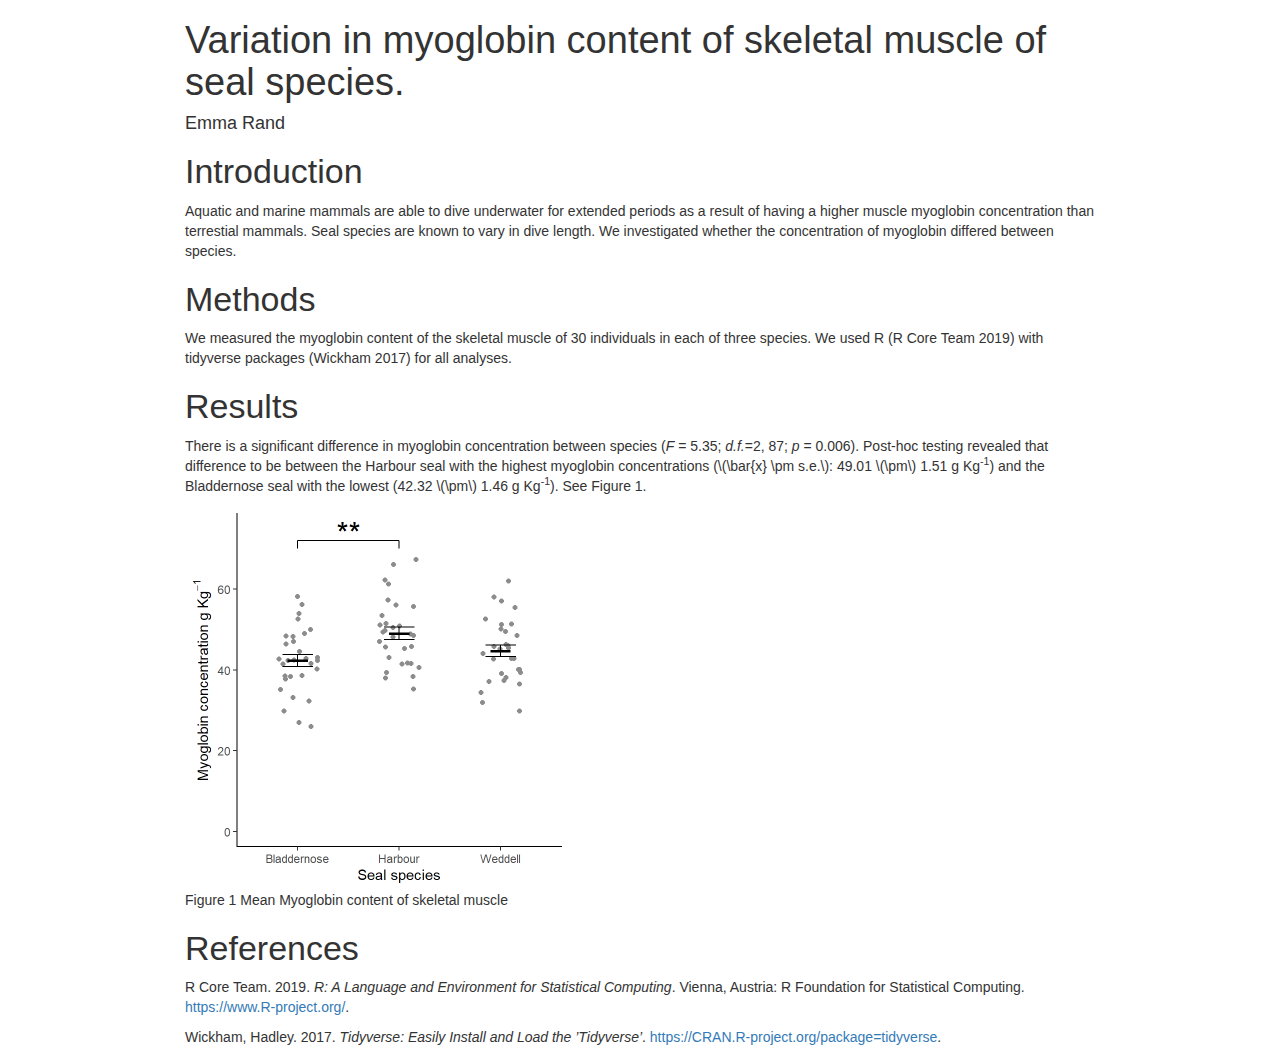
==== seals/paper.html @ d752df1e "initial copy of rbs london" ====
<!DOCTYPE html>

<html xmlns="http://www.w3.org/1999/xhtml">

<head>

<meta charset="utf-8" />
<meta http-equiv="Content-Type" content="text/html; charset=utf-8" />
<meta name="generator" content="pandoc" />
<meta http-equiv="X-UA-Compatible" content="IE=EDGE" />


<meta name="author" content="Emma Rand" />


<title>Variation in myoglobin content of skeletal muscle of seal species.</title>

<script>/*! jQuery v1.11.3 | (c) 2005, 2015 jQuery Foundation, Inc. | jquery.org/license */
!function(a,b){"object"==typeof module&&"object"==typeof module.exports?module.exports=a.document?b(a,!0):function(a){if(!a.document)throw new Error("jQuery requires a window with a document");return b(a)}:b(a)}("undefined"!=typeof window?window:this,function(a,b){var c=[],d=c.slice,e=c.concat,f=c.push,g=c.indexOf,h={},i=h.toString,j=h.hasOwnProperty,k={},l="1.11.3",m=function(a,b){return new m.fn.init(a,b)},n=/^[\s\uFEFF\xA0]+|[\s\uFEFF\xA0]+$/g,o=/^-ms-/,p=/-([\da-z])/gi,q=function(a,b){return b.toUpperCase()};m.fn=m.prototype={jquery:l,constructor:m,selector:"",length:0,toArray:function(){return d.call(this)},get:function(a){return null!=a?0>a?this[a+this.length]:this[a]:d.call(this)},pushStack:function(a){var b=m.merge(this.constructor(),a);return b.prevObject=this,b.context=this.context,b},each:function(a,b){return m.each(this,a,b)},map:function(a){return this.pushStack(m.map(this,function(b,c){return a.call(b,c,b)}))},slice:function(){return this.pushStack(d.apply(this,arguments))},first:function(){return this.eq(0)},last:function(){return this.eq(-1)},eq:function(a){var b=this.length,c=+a+(0>a?b:0);return this.pushStack(c>=0&&b>c?[this[c]]:[])},end:function(){return this.prevObject||this.constructor(null)},push:f,sort:c.sort,splice:c.splice},m.extend=m.fn.extend=function(){var a,b,c,d,e,f,g=arguments[0]||{},h=1,i=arguments.length,j=!1;for("boolean"==typeof g&&(j=g,g=arguments[h]||{},h++),"object"==typeof g||m.isFunction(g)||(g={}),h===i&&(g=this,h--);i>h;h++)if(null!=(e=arguments[h]))for(d in e)a=g[d],c=e[d],g!==c&&(j&&c&&(m.isPlainObject(c)||(b=m.isArray(c)))?(b?(b=!1,f=a&&m.isArray(a)?a:[]):f=a&&m.isPlainObject(a)?a:{},g[d]=m.extend(j,f,c)):void 0!==c&&(g[d]=c));return g},m.extend({expando:"jQuery"+(l+Math.random()).replace(/\D/g,""),isReady:!0,error:function(a){throw new Error(a)},noop:function(){},isFunction:function(a){return"function"===m.type(a)},isArray:Array.isArray||function(a){return"array"===m.type(a)},isWindow:function(a){return null!=a&&a==a.window},isNumeric:function(a){return!m.isArray(a)&&a-parseFloat(a)+1>=0},isEmptyObject:function(a){var b;for(b in a)return!1;return!0},isPlainObject:function(a){var b;if(!a||"object"!==m.type(a)||a.nodeType||m.isWindow(a))return!1;try{if(a.constructor&&!j.call(a,"constructor")&&!j.call(a.constructor.prototype,"isPrototypeOf"))return!1}catch(c){return!1}if(k.ownLast)for(b in a)return j.call(a,b);for(b in a);return void 0===b||j.call(a,b)},type:function(a){return null==a?a+"":"object"==typeof a||"function"==typeof a?h[i.call(a)]||"object":typeof a},globalEval:function(b){b&&m.trim(b)&&(a.execScript||function(b){a.eval.call(a,b)})(b)},camelCase:function(a){return a.replace(o,"ms-").replace(p,q)},nodeName:function(a,b){return a.nodeName&&a.nodeName.toLowerCase()===b.toLowerCase()},each:function(a,b,c){var d,e=0,f=a.length,g=r(a);if(c){if(g){for(;f>e;e++)if(d=b.apply(a[e],c),d===!1)break}else for(e in a)if(d=b.apply(a[e],c),d===!1)break}else if(g){for(;f>e;e++)if(d=b.call(a[e],e,a[e]),d===!1)break}else for(e in a)if(d=b.call(a[e],e,a[e]),d===!1)break;return a},trim:function(a){return null==a?"":(a+"").replace(n,"")},makeArray:function(a,b){var c=b||[];return null!=a&&(r(Object(a))?m.merge(c,"string"==typeof a?[a]:a):f.call(c,a)),c},inArray:function(a,b,c){var d;if(b){if(g)return g.call(b,a,c);for(d=b.length,c=c?0>c?Math.max(0,d+c):c:0;d>c;c++)if(c in b&&b[c]===a)return c}return-1},merge:function(a,b){var c=+b.length,d=0,e=a.length;while(c>d)a[e++]=b[d++];if(c!==c)while(void 0!==b[d])a[e++]=b[d++];return a.length=e,a},grep:function(a,b,c){for(var d,e=[],f=0,g=a.length,h=!c;g>f;f++)d=!b(a[f],f),d!==h&&e.push(a[f]);return e},map:function(a,b,c){var d,f=0,g=a.length,h=r(a),i=[];if(h)for(;g>f;f++)d=b(a[f],f,c),null!=d&&i.push(d);else for(f in a)d=b(a[f],f,c),null!=d&&i.push(d);return e.apply([],i)},guid:1,proxy:function(a,b){var c,e,f;return"string"==typeof b&&(f=a[b],b=a,a=f),m.isFunction(a)?(c=d.call(arguments,2),e=function(){return a.apply(b||this,c.concat(d.call(arguments)))},e.guid=a.guid=a.guid||m.guid++,e):void 0},now:function(){return+new Date},support:k}),m.each("Boolean Number String Function Array Date RegExp Object Error".split(" "),function(a,b){h["[object "+b+"]"]=b.toLowerCase()});function r(a){var b="length"in a&&a.length,c=m.type(a);return"function"===c||m.isWindow(a)?!1:1===a.nodeType&&b?!0:"array"===c||0===b||"number"==typeof b&&b>0&&b-1 in a}var s=function(a){var b,c,d,e,f,g,h,i,j,k,l,m,n,o,p,q,r,s,t,u="sizzle"+1*new Date,v=a.document,w=0,x=0,y=ha(),z=ha(),A=ha(),B=function(a,b){return a===b&&(l=!0),0},C=1<<31,D={}.hasOwnProperty,E=[],F=E.pop,G=E.push,H=E.push,I=E.slice,J=function(a,b){for(var c=0,d=a.length;d>c;c++)if(a[c]===b)return c;return-1},K="checked|selected|async|autofocus|autoplay|controls|defer|disabled|hidden|ismap|loop|multiple|open|readonly|required|scoped",L="[\\x20\\t\\r\\n\\f]",M="(?:\\\\.|[\\w-]|[^\\x00-\\xa0])+",N=M.replace("w","w#"),O="\\["+L+"*("+M+")(?:"+L+"*([*^$|!~]?=)"+L+"*(?:'((?:\\\\.|[^\\\\'])*)'|\"((?:\\\\.|[^\\\\\"])*)\"|("+N+"))|)"+L+"*\\]",P=":("+M+")(?:\\((('((?:\\\\.|[^\\\\'])*)'|\"((?:\\\\.|[^\\\\\"])*)\")|((?:\\\\.|[^\\\\()[\\]]|"+O+")*)|.*)\\)|)",Q=new RegExp(L+"+","g"),R=new RegExp("^"+L+"+|((?:^|[^\\\\])(?:\\\\.)*)"+L+"+$","g"),S=new RegExp("^"+L+"*,"+L+"*"),T=new RegExp("^"+L+"*([>+~]|"+L+")"+L+"*"),U=new RegExp("="+L+"*([^\\]'\"]*?)"+L+"*\\]","g"),V=new RegExp(P),W=new RegExp("^"+N+"$"),X={ID:new RegExp("^#("+M+")"),CLASS:new RegExp("^\\.("+M+")"),TAG:new RegExp("^("+M.replace("w","w*")+")"),ATTR:new RegExp("^"+O),PSEUDO:new RegExp("^"+P),CHILD:new RegExp("^:(only|first|last|nth|nth-last)-(child|of-type)(?:\\("+L+"*(even|odd|(([+-]|)(\\d*)n|)"+L+"*(?:([+-]|)"+L+"*(\\d+)|))"+L+"*\\)|)","i"),bool:new RegExp("^(?:"+K+")$","i"),needsContext:new RegExp("^"+L+"*[>+~]|:(even|odd|eq|gt|lt|nth|first|last)(?:\\("+L+"*((?:-\\d)?\\d*)"+L+"*\\)|)(?=[^-]|$)","i")},Y=/^(?:input|select|textarea|button)$/i,Z=/^h\d$/i,$=/^[^{]+\{\s*\[native \w/,_=/^(?:#([\w-]+)|(\w+)|\.([\w-]+))$/,aa=/[+~]/,ba=/'|\\/g,ca=new RegExp("\\\\([\\da-f]{1,6}"+L+"?|("+L+")|.)","ig"),da=function(a,b,c){var d="0x"+b-65536;return d!==d||c?b:0>d?String.fromCharCode(d+65536):String.fromCharCode(d>>10|55296,1023&d|56320)},ea=function(){m()};try{H.apply(E=I.call(v.childNodes),v.childNodes),E[v.childNodes.length].nodeType}catch(fa){H={apply:E.length?function(a,b){G.apply(a,I.call(b))}:function(a,b){var c=a.length,d=0;while(a[c++]=b[d++]);a.length=c-1}}}function ga(a,b,d,e){var f,h,j,k,l,o,r,s,w,x;if((b?b.ownerDocument||b:v)!==n&&m(b),b=b||n,d=d||[],k=b.nodeType,"string"!=typeof a||!a||1!==k&&9!==k&&11!==k)return d;if(!e&&p){if(11!==k&&(f=_.exec(a)))if(j=f[1]){if(9===k){if(h=b.getElementById(j),!h||!h.parentNode)return d;if(h.id===j)return d.push(h),d}else if(b.ownerDocument&&(h=b.ownerDocument.getElementById(j))&&t(b,h)&&h.id===j)return d.push(h),d}else{if(f[2])return H.apply(d,b.getElementsByTagName(a)),d;if((j=f[3])&&c.getElementsByClassName)return H.apply(d,b.getElementsByClassName(j)),d}if(c.qsa&&(!q||!q.test(a))){if(s=r=u,w=b,x=1!==k&&a,1===k&&"object"!==b.nodeName.toLowerCase()){o=g(a),(r=b.getAttribute("id"))?s=r.replace(ba,"\\$&"):b.setAttribute("id",s),s="[id='"+s+"'] ",l=o.length;while(l--)o[l]=s+ra(o[l]);w=aa.test(a)&&pa(b.parentNode)||b,x=o.join(",")}if(x)try{return H.apply(d,w.querySelectorAll(x)),d}catch(y){}finally{r||b.removeAttribute("id")}}}return i(a.replace(R,"$1"),b,d,e)}function ha(){var a=[];function b(c,e){return a.push(c+" ")>d.cacheLength&&delete b[a.shift()],b[c+" "]=e}return b}function ia(a){return a[u]=!0,a}function ja(a){var b=n.createElement("div");try{return!!a(b)}catch(c){return!1}finally{b.parentNode&&b.parentNode.removeChild(b),b=null}}function ka(a,b){var c=a.split("|"),e=a.length;while(e--)d.attrHandle[c[e]]=b}function la(a,b){var c=b&&a,d=c&&1===a.nodeType&&1===b.nodeType&&(~b.sourceIndex||C)-(~a.sourceIndex||C);if(d)return d;if(c)while(c=c.nextSibling)if(c===b)return-1;return a?1:-1}function ma(a){return function(b){var c=b.nodeName.toLowerCase();return"input"===c&&b.type===a}}function na(a){return function(b){var c=b.nodeName.toLowerCase();return("input"===c||"button"===c)&&b.type===a}}function oa(a){return ia(function(b){return b=+b,ia(function(c,d){var e,f=a([],c.length,b),g=f.length;while(g--)c[e=f[g]]&&(c[e]=!(d[e]=c[e]))})})}function pa(a){return a&&"undefined"!=typeof a.getElementsByTagName&&a}c=ga.support={},f=ga.isXML=function(a){var b=a&&(a.ownerDocument||a).documentElement;return b?"HTML"!==b.nodeName:!1},m=ga.setDocument=function(a){var b,e,g=a?a.ownerDocument||a:v;return g!==n&&9===g.nodeType&&g.documentElement?(n=g,o=g.documentElement,e=g.defaultView,e&&e!==e.top&&(e.addEventListener?e.addEventListener("unload",ea,!1):e.attachEvent&&e.attachEvent("onunload",ea)),p=!f(g),c.attributes=ja(function(a){return a.className="i",!a.getAttribute("className")}),c.getElementsByTagName=ja(function(a){return a.appendChild(g.createComment("")),!a.getElementsByTagName("*").length}),c.getElementsByClassName=$.test(g.getElementsByClassName),c.getById=ja(function(a){return o.appendChild(a).id=u,!g.getElementsByName||!g.getElementsByName(u).length}),c.getById?(d.find.ID=function(a,b){if("undefined"!=typeof b.getElementById&&p){var c=b.getElementById(a);return c&&c.parentNode?[c]:[]}},d.filter.ID=function(a){var b=a.replace(ca,da);return function(a){return a.getAttribute("id")===b}}):(delete d.find.ID,d.filter.ID=function(a){var b=a.replace(ca,da);return function(a){var c="undefined"!=typeof a.getAttributeNode&&a.getAttributeNode("id");return c&&c.value===b}}),d.find.TAG=c.getElementsByTagName?function(a,b){return"undefined"!=typeof b.getElementsByTagName?b.getElementsByTagName(a):c.qsa?b.querySelectorAll(a):void 0}:function(a,b){var c,d=[],e=0,f=b.getElementsByTagName(a);if("*"===a){while(c=f[e++])1===c.nodeType&&d.push(c);return d}return f},d.find.CLASS=c.getElementsByClassName&&function(a,b){return p?b.getElementsByClassName(a):void 0},r=[],q=[],(c.qsa=$.test(g.querySelectorAll))&&(ja(function(a){o.appendChild(a).innerHTML="<a id='"+u+"'></a><select id='"+u+"-\f]' msallowcapture=''><option selected=''></option></select>",a.querySelectorAll("[msallowcapture^='']").length&&q.push("[*^$]="+L+"*(?:''|\"\")"),a.querySelectorAll("[selected]").length||q.push("\\["+L+"*(?:value|"+K+")"),a.querySelectorAll("[id~="+u+"-]").length||q.push("~="),a.querySelectorAll(":checked").length||q.push(":checked"),a.querySelectorAll("a#"+u+"+*").length||q.push(".#.+[+~]")}),ja(function(a){var b=g.createElement("input");b.setAttribute("type","hidden"),a.appendChild(b).setAttribute("name","D"),a.querySelectorAll("[name=d]").length&&q.push("name"+L+"*[*^$|!~]?="),a.querySelectorAll(":enabled").length||q.push(":enabled",":disabled"),a.querySelectorAll("*,:x"),q.push(",.*:")})),(c.matchesSelector=$.test(s=o.matches||o.webkitMatchesSelector||o.mozMatchesSelector||o.oMatchesSelector||o.msMatchesSelector))&&ja(function(a){c.disconnectedMatch=s.call(a,"div"),s.call(a,"[s!='']:x"),r.push("!=",P)}),q=q.length&&new RegExp(q.join("|")),r=r.length&&new RegExp(r.join("|")),b=$.test(o.compareDocumentPosition),t=b||$.test(o.contains)?function(a,b){var c=9===a.nodeType?a.documentElement:a,d=b&&b.parentNode;return a===d||!(!d||1!==d.nodeType||!(c.contains?c.contains(d):a.compareDocumentPosition&&16&a.compareDocumentPosition(d)))}:function(a,b){if(b)while(b=b.parentNode)if(b===a)return!0;return!1},B=b?function(a,b){if(a===b)return l=!0,0;var d=!a.compareDocumentPosition-!b.compareDocumentPosition;return d?d:(d=(a.ownerDocument||a)===(b.ownerDocument||b)?a.compareDocumentPosition(b):1,1&d||!c.sortDetached&&b.compareDocumentPosition(a)===d?a===g||a.ownerDocument===v&&t(v,a)?-1:b===g||b.ownerDocument===v&&t(v,b)?1:k?J(k,a)-J(k,b):0:4&d?-1:1)}:function(a,b){if(a===b)return l=!0,0;var c,d=0,e=a.parentNode,f=b.parentNode,h=[a],i=[b];if(!e||!f)return a===g?-1:b===g?1:e?-1:f?1:k?J(k,a)-J(k,b):0;if(e===f)return la(a,b);c=a;while(c=c.parentNode)h.unshift(c);c=b;while(c=c.parentNode)i.unshift(c);while(h[d]===i[d])d++;return d?la(h[d],i[d]):h[d]===v?-1:i[d]===v?1:0},g):n},ga.matches=function(a,b){return ga(a,null,null,b)},ga.matchesSelector=function(a,b){if((a.ownerDocument||a)!==n&&m(a),b=b.replace(U,"='$1']"),!(!c.matchesSelector||!p||r&&r.test(b)||q&&q.test(b)))try{var d=s.call(a,b);if(d||c.disconnectedMatch||a.document&&11!==a.document.nodeType)return d}catch(e){}return ga(b,n,null,[a]).length>0},ga.contains=function(a,b){return(a.ownerDocument||a)!==n&&m(a),t(a,b)},ga.attr=function(a,b){(a.ownerDocument||a)!==n&&m(a);var e=d.attrHandle[b.toLowerCase()],f=e&&D.call(d.attrHandle,b.toLowerCase())?e(a,b,!p):void 0;return void 0!==f?f:c.attributes||!p?a.getAttribute(b):(f=a.getAttributeNode(b))&&f.specified?f.value:null},ga.error=function(a){throw new Error("Syntax error, unrecognized expression: "+a)},ga.uniqueSort=function(a){var b,d=[],e=0,f=0;if(l=!c.detectDuplicates,k=!c.sortStable&&a.slice(0),a.sort(B),l){while(b=a[f++])b===a[f]&&(e=d.push(f));while(e--)a.splice(d[e],1)}return k=null,a},e=ga.getText=function(a){var b,c="",d=0,f=a.nodeType;if(f){if(1===f||9===f||11===f){if("string"==typeof a.textContent)return a.textContent;for(a=a.firstChild;a;a=a.nextSibling)c+=e(a)}else if(3===f||4===f)return a.nodeValue}else while(b=a[d++])c+=e(b);return c},d=ga.selectors={cacheLength:50,createPseudo:ia,match:X,attrHandle:{},find:{},relative:{">":{dir:"parentNode",first:!0}," ":{dir:"parentNode"},"+":{dir:"previousSibling",first:!0},"~":{dir:"previousSibling"}},preFilter:{ATTR:function(a){return a[1]=a[1].replace(ca,da),a[3]=(a[3]||a[4]||a[5]||"").replace(ca,da),"~="===a[2]&&(a[3]=" "+a[3]+" "),a.slice(0,4)},CHILD:function(a){return a[1]=a[1].toLowerCase(),"nth"===a[1].slice(0,3)?(a[3]||ga.error(a[0]),a[4]=+(a[4]?a[5]+(a[6]||1):2*("even"===a[3]||"odd"===a[3])),a[5]=+(a[7]+a[8]||"odd"===a[3])):a[3]&&ga.error(a[0]),a},PSEUDO:function(a){var b,c=!a[6]&&a[2];return X.CHILD.test(a[0])?null:(a[3]?a[2]=a[4]||a[5]||"":c&&V.test(c)&&(b=g(c,!0))&&(b=c.indexOf(")",c.length-b)-c.length)&&(a[0]=a[0].slice(0,b),a[2]=c.slice(0,b)),a.slice(0,3))}},filter:{TAG:function(a){var b=a.replace(ca,da).toLowerCase();return"*"===a?function(){return!0}:function(a){return a.nodeName&&a.nodeName.toLowerCase()===b}},CLASS:function(a){var b=y[a+" "];return b||(b=new RegExp("(^|"+L+")"+a+"("+L+"|$)"))&&y(a,function(a){return b.test("string"==typeof a.className&&a.className||"undefined"!=typeof a.getAttribute&&a.getAttribute("class")||"")})},ATTR:function(a,b,c){return function(d){var e=ga.attr(d,a);return null==e?"!="===b:b?(e+="","="===b?e===c:"!="===b?e!==c:"^="===b?c&&0===e.indexOf(c):"*="===b?c&&e.indexOf(c)>-1:"$="===b?c&&e.slice(-c.length)===c:"~="===b?(" "+e.replace(Q," ")+" ").indexOf(c)>-1:"|="===b?e===c||e.slice(0,c.length+1)===c+"-":!1):!0}},CHILD:function(a,b,c,d,e){var f="nth"!==a.slice(0,3),g="last"!==a.slice(-4),h="of-type"===b;return 1===d&&0===e?function(a){return!!a.parentNode}:function(b,c,i){var j,k,l,m,n,o,p=f!==g?"nextSibling":"previousSibling",q=b.parentNode,r=h&&b.nodeName.toLowerCase(),s=!i&&!h;if(q){if(f){while(p){l=b;while(l=l[p])if(h?l.nodeName.toLowerCase()===r:1===l.nodeType)return!1;o=p="only"===a&&!o&&"nextSibling"}return!0}if(o=[g?q.firstChild:q.lastChild],g&&s){k=q[u]||(q[u]={}),j=k[a]||[],n=j[0]===w&&j[1],m=j[0]===w&&j[2],l=n&&q.childNodes[n];while(l=++n&&l&&l[p]||(m=n=0)||o.pop())if(1===l.nodeType&&++m&&l===b){k[a]=[w,n,m];break}}else if(s&&(j=(b[u]||(b[u]={}))[a])&&j[0]===w)m=j[1];else while(l=++n&&l&&l[p]||(m=n=0)||o.pop())if((h?l.nodeName.toLowerCase()===r:1===l.nodeType)&&++m&&(s&&((l[u]||(l[u]={}))[a]=[w,m]),l===b))break;return m-=e,m===d||m%d===0&&m/d>=0}}},PSEUDO:function(a,b){var c,e=d.pseudos[a]||d.setFilters[a.toLowerCase()]||ga.error("unsupported pseudo: "+a);return e[u]?e(b):e.length>1?(c=[a,a,"",b],d.setFilters.hasOwnProperty(a.toLowerCase())?ia(function(a,c){var d,f=e(a,b),g=f.length;while(g--)d=J(a,f[g]),a[d]=!(c[d]=f[g])}):function(a){return e(a,0,c)}):e}},pseudos:{not:ia(function(a){var b=[],c=[],d=h(a.replace(R,"$1"));return d[u]?ia(function(a,b,c,e){var f,g=d(a,null,e,[]),h=a.length;while(h--)(f=g[h])&&(a[h]=!(b[h]=f))}):function(a,e,f){return b[0]=a,d(b,null,f,c),b[0]=null,!c.pop()}}),has:ia(function(a){return function(b){return ga(a,b).length>0}}),contains:ia(function(a){return a=a.replace(ca,da),function(b){return(b.textContent||b.innerText||e(b)).indexOf(a)>-1}}),lang:ia(function(a){return W.test(a||"")||ga.error("unsupported lang: "+a),a=a.replace(ca,da).toLowerCase(),function(b){var c;do if(c=p?b.lang:b.getAttribute("xml:lang")||b.getAttribute("lang"))return c=c.toLowerCase(),c===a||0===c.indexOf(a+"-");while((b=b.parentNode)&&1===b.nodeType);return!1}}),target:function(b){var c=a.location&&a.location.hash;return c&&c.slice(1)===b.id},root:function(a){return a===o},focus:function(a){return a===n.activeElement&&(!n.hasFocus||n.hasFocus())&&!!(a.type||a.href||~a.tabIndex)},enabled:function(a){return a.disabled===!1},disabled:function(a){return a.disabled===!0},checked:function(a){var b=a.nodeName.toLowerCase();return"input"===b&&!!a.checked||"option"===b&&!!a.selected},selected:function(a){return a.parentNode&&a.parentNode.selectedIndex,a.selected===!0},empty:function(a){for(a=a.firstChild;a;a=a.nextSibling)if(a.nodeType<6)return!1;return!0},parent:function(a){return!d.pseudos.empty(a)},header:function(a){return Z.test(a.nodeName)},input:function(a){return Y.test(a.nodeName)},button:function(a){var b=a.nodeName.toLowerCase();return"input"===b&&"button"===a.type||"button"===b},text:function(a){var b;return"input"===a.nodeName.toLowerCase()&&"text"===a.type&&(null==(b=a.getAttribute("type"))||"text"===b.toLowerCase())},first:oa(function(){return[0]}),last:oa(function(a,b){return[b-1]}),eq:oa(function(a,b,c){return[0>c?c+b:c]}),even:oa(function(a,b){for(var c=0;b>c;c+=2)a.push(c);return a}),odd:oa(function(a,b){for(var c=1;b>c;c+=2)a.push(c);return a}),lt:oa(function(a,b,c){for(var d=0>c?c+b:c;--d>=0;)a.push(d);return a}),gt:oa(function(a,b,c){for(var d=0>c?c+b:c;++d<b;)a.push(d);return a})}},d.pseudos.nth=d.pseudos.eq;for(b in{radio:!0,checkbox:!0,file:!0,password:!0,image:!0})d.pseudos[b]=ma(b);for(b in{submit:!0,reset:!0})d.pseudos[b]=na(b);function qa(){}qa.prototype=d.filters=d.pseudos,d.setFilters=new qa,g=ga.tokenize=function(a,b){var c,e,f,g,h,i,j,k=z[a+" "];if(k)return b?0:k.slice(0);h=a,i=[],j=d.preFilter;while(h){(!c||(e=S.exec(h)))&&(e&&(h=h.slice(e[0].length)||h),i.push(f=[])),c=!1,(e=T.exec(h))&&(c=e.shift(),f.push({value:c,type:e[0].replace(R," ")}),h=h.slice(c.length));for(g in d.filter)!(e=X[g].exec(h))||j[g]&&!(e=j[g](e))||(c=e.shift(),f.push({value:c,type:g,matches:e}),h=h.slice(c.length));if(!c)break}return b?h.length:h?ga.error(a):z(a,i).slice(0)};function ra(a){for(var b=0,c=a.length,d="";c>b;b++)d+=a[b].value;return d}function sa(a,b,c){var d=b.dir,e=c&&"parentNode"===d,f=x++;return b.first?function(b,c,f){while(b=b[d])if(1===b.nodeType||e)return a(b,c,f)}:function(b,c,g){var h,i,j=[w,f];if(g){while(b=b[d])if((1===b.nodeType||e)&&a(b,c,g))return!0}else while(b=b[d])if(1===b.nodeType||e){if(i=b[u]||(b[u]={}),(h=i[d])&&h[0]===w&&h[1]===f)return j[2]=h[2];if(i[d]=j,j[2]=a(b,c,g))return!0}}}function ta(a){return a.length>1?function(b,c,d){var e=a.length;while(e--)if(!a[e](b,c,d))return!1;return!0}:a[0]}function ua(a,b,c){for(var d=0,e=b.length;e>d;d++)ga(a,b[d],c);return c}function va(a,b,c,d,e){for(var f,g=[],h=0,i=a.length,j=null!=b;i>h;h++)(f=a[h])&&(!c||c(f,d,e))&&(g.push(f),j&&b.push(h));return g}function wa(a,b,c,d,e,f){return d&&!d[u]&&(d=wa(d)),e&&!e[u]&&(e=wa(e,f)),ia(function(f,g,h,i){var j,k,l,m=[],n=[],o=g.length,p=f||ua(b||"*",h.nodeType?[h]:h,[]),q=!a||!f&&b?p:va(p,m,a,h,i),r=c?e||(f?a:o||d)?[]:g:q;if(c&&c(q,r,h,i),d){j=va(r,n),d(j,[],h,i),k=j.length;while(k--)(l=j[k])&&(r[n[k]]=!(q[n[k]]=l))}if(f){if(e||a){if(e){j=[],k=r.length;while(k--)(l=r[k])&&j.push(q[k]=l);e(null,r=[],j,i)}k=r.length;while(k--)(l=r[k])&&(j=e?J(f,l):m[k])>-1&&(f[j]=!(g[j]=l))}}else r=va(r===g?r.splice(o,r.length):r),e?e(null,g,r,i):H.apply(g,r)})}function xa(a){for(var b,c,e,f=a.length,g=d.relative[a[0].type],h=g||d.relative[" "],i=g?1:0,k=sa(function(a){return a===b},h,!0),l=sa(function(a){return J(b,a)>-1},h,!0),m=[function(a,c,d){var e=!g&&(d||c!==j)||((b=c).nodeType?k(a,c,d):l(a,c,d));return b=null,e}];f>i;i++)if(c=d.relative[a[i].type])m=[sa(ta(m),c)];else{if(c=d.filter[a[i].type].apply(null,a[i].matches),c[u]){for(e=++i;f>e;e++)if(d.relative[a[e].type])break;return wa(i>1&&ta(m),i>1&&ra(a.slice(0,i-1).concat({value:" "===a[i-2].type?"*":""})).replace(R,"$1"),c,e>i&&xa(a.slice(i,e)),f>e&&xa(a=a.slice(e)),f>e&&ra(a))}m.push(c)}return ta(m)}function ya(a,b){var c=b.length>0,e=a.length>0,f=function(f,g,h,i,k){var l,m,o,p=0,q="0",r=f&&[],s=[],t=j,u=f||e&&d.find.TAG("*",k),v=w+=null==t?1:Math.random()||.1,x=u.length;for(k&&(j=g!==n&&g);q!==x&&null!=(l=u[q]);q++){if(e&&l){m=0;while(o=a[m++])if(o(l,g,h)){i.push(l);break}k&&(w=v)}c&&((l=!o&&l)&&p--,f&&r.push(l))}if(p+=q,c&&q!==p){m=0;while(o=b[m++])o(r,s,g,h);if(f){if(p>0)while(q--)r[q]||s[q]||(s[q]=F.call(i));s=va(s)}H.apply(i,s),k&&!f&&s.length>0&&p+b.length>1&&ga.uniqueSort(i)}return k&&(w=v,j=t),r};return c?ia(f):f}return h=ga.compile=function(a,b){var c,d=[],e=[],f=A[a+" "];if(!f){b||(b=g(a)),c=b.length;while(c--)f=xa(b[c]),f[u]?d.push(f):e.push(f);f=A(a,ya(e,d)),f.selector=a}return f},i=ga.select=function(a,b,e,f){var i,j,k,l,m,n="function"==typeof a&&a,o=!f&&g(a=n.selector||a);if(e=e||[],1===o.length){if(j=o[0]=o[0].slice(0),j.length>2&&"ID"===(k=j[0]).type&&c.getById&&9===b.nodeType&&p&&d.relative[j[1].type]){if(b=(d.find.ID(k.matches[0].replace(ca,da),b)||[])[0],!b)return e;n&&(b=b.parentNode),a=a.slice(j.shift().value.length)}i=X.needsContext.test(a)?0:j.length;while(i--){if(k=j[i],d.relative[l=k.type])break;if((m=d.find[l])&&(f=m(k.matches[0].replace(ca,da),aa.test(j[0].type)&&pa(b.parentNode)||b))){if(j.splice(i,1),a=f.length&&ra(j),!a)return H.apply(e,f),e;break}}}return(n||h(a,o))(f,b,!p,e,aa.test(a)&&pa(b.parentNode)||b),e},c.sortStable=u.split("").sort(B).join("")===u,c.detectDuplicates=!!l,m(),c.sortDetached=ja(function(a){return 1&a.compareDocumentPosition(n.createElement("div"))}),ja(function(a){return a.innerHTML="<a href='#'></a>","#"===a.firstChild.getAttribute("href")})||ka("type|href|height|width",function(a,b,c){return c?void 0:a.getAttribute(b,"type"===b.toLowerCase()?1:2)}),c.attributes&&ja(function(a){return a.innerHTML="<input/>",a.firstChild.setAttribute("value",""),""===a.firstChild.getAttribute("value")})||ka("value",function(a,b,c){return c||"input"!==a.nodeName.toLowerCase()?void 0:a.defaultValue}),ja(function(a){return null==a.getAttribute("disabled")})||ka(K,function(a,b,c){var d;return c?void 0:a[b]===!0?b.toLowerCase():(d=a.getAttributeNode(b))&&d.specified?d.value:null}),ga}(a);m.find=s,m.expr=s.selectors,m.expr[":"]=m.expr.pseudos,m.unique=s.uniqueSort,m.text=s.getText,m.isXMLDoc=s.isXML,m.contains=s.contains;var t=m.expr.match.needsContext,u=/^<(\w+)\s*\/?>(?:<\/\1>|)$/,v=/^.[^:#\[\.,]*$/;function w(a,b,c){if(m.isFunction(b))return m.grep(a,function(a,d){return!!b.call(a,d,a)!==c});if(b.nodeType)return m.grep(a,function(a){return a===b!==c});if("string"==typeof b){if(v.test(b))return m.filter(b,a,c);b=m.filter(b,a)}return m.grep(a,function(a){return m.inArray(a,b)>=0!==c})}m.filter=function(a,b,c){var d=b[0];return c&&(a=":not("+a+")"),1===b.length&&1===d.nodeType?m.find.matchesSelector(d,a)?[d]:[]:m.find.matches(a,m.grep(b,function(a){return 1===a.nodeType}))},m.fn.extend({find:function(a){var b,c=[],d=this,e=d.length;if("string"!=typeof a)return this.pushStack(m(a).filter(function(){for(b=0;e>b;b++)if(m.contains(d[b],this))return!0}));for(b=0;e>b;b++)m.find(a,d[b],c);return c=this.pushStack(e>1?m.unique(c):c),c.selector=this.selector?this.selector+" "+a:a,c},filter:function(a){return this.pushStack(w(this,a||[],!1))},not:function(a){return this.pushStack(w(this,a||[],!0))},is:function(a){return!!w(this,"string"==typeof a&&t.test(a)?m(a):a||[],!1).length}});var x,y=a.document,z=/^(?:\s*(<[\w\W]+>)[^>]*|#([\w-]*))$/,A=m.fn.init=function(a,b){var c,d;if(!a)return this;if("string"==typeof a){if(c="<"===a.charAt(0)&&">"===a.charAt(a.length-1)&&a.length>=3?[null,a,null]:z.exec(a),!c||!c[1]&&b)return!b||b.jquery?(b||x).find(a):this.constructor(b).find(a);if(c[1]){if(b=b instanceof m?b[0]:b,m.merge(this,m.parseHTML(c[1],b&&b.nodeType?b.ownerDocument||b:y,!0)),u.test(c[1])&&m.isPlainObject(b))for(c in b)m.isFunction(this[c])?this[c](b[c]):this.attr(c,b[c]);return this}if(d=y.getElementById(c[2]),d&&d.parentNode){if(d.id!==c[2])return x.find(a);this.length=1,this[0]=d}return this.context=y,this.selector=a,this}return a.nodeType?(this.context=this[0]=a,this.length=1,this):m.isFunction(a)?"undefined"!=typeof x.ready?x.ready(a):a(m):(void 0!==a.selector&&(this.selector=a.selector,this.context=a.context),m.makeArray(a,this))};A.prototype=m.fn,x=m(y);var B=/^(?:parents|prev(?:Until|All))/,C={children:!0,contents:!0,next:!0,prev:!0};m.extend({dir:function(a,b,c){var d=[],e=a[b];while(e&&9!==e.nodeType&&(void 0===c||1!==e.nodeType||!m(e).is(c)))1===e.nodeType&&d.push(e),e=e[b];return d},sibling:function(a,b){for(var c=[];a;a=a.nextSibling)1===a.nodeType&&a!==b&&c.push(a);return c}}),m.fn.extend({has:function(a){var b,c=m(a,this),d=c.length;return this.filter(function(){for(b=0;d>b;b++)if(m.contains(this,c[b]))return!0})},closest:function(a,b){for(var c,d=0,e=this.length,f=[],g=t.test(a)||"string"!=typeof a?m(a,b||this.context):0;e>d;d++)for(c=this[d];c&&c!==b;c=c.parentNode)if(c.nodeType<11&&(g?g.index(c)>-1:1===c.nodeType&&m.find.matchesSelector(c,a))){f.push(c);break}return this.pushStack(f.length>1?m.unique(f):f)},index:function(a){return a?"string"==typeof a?m.inArray(this[0],m(a)):m.inArray(a.jquery?a[0]:a,this):this[0]&&this[0].parentNode?this.first().prevAll().length:-1},add:function(a,b){return this.pushStack(m.unique(m.merge(this.get(),m(a,b))))},addBack:function(a){return this.add(null==a?this.prevObject:this.prevObject.filter(a))}});function D(a,b){do a=a[b];while(a&&1!==a.nodeType);return a}m.each({parent:function(a){var b=a.parentNode;return b&&11!==b.nodeType?b:null},parents:function(a){return m.dir(a,"parentNode")},parentsUntil:function(a,b,c){return m.dir(a,"parentNode",c)},next:function(a){return D(a,"nextSibling")},prev:function(a){return D(a,"previousSibling")},nextAll:function(a){return m.dir(a,"nextSibling")},prevAll:function(a){return m.dir(a,"previousSibling")},nextUntil:function(a,b,c){return m.dir(a,"nextSibling",c)},prevUntil:function(a,b,c){return m.dir(a,"previousSibling",c)},siblings:function(a){return m.sibling((a.parentNode||{}).firstChild,a)},children:function(a){return m.sibling(a.firstChild)},contents:function(a){return m.nodeName(a,"iframe")?a.contentDocument||a.contentWindow.document:m.merge([],a.childNodes)}},function(a,b){m.fn[a]=function(c,d){var e=m.map(this,b,c);return"Until"!==a.slice(-5)&&(d=c),d&&"string"==typeof d&&(e=m.filter(d,e)),this.length>1&&(C[a]||(e=m.unique(e)),B.test(a)&&(e=e.reverse())),this.pushStack(e)}});var E=/\S+/g,F={};function G(a){var b=F[a]={};return m.each(a.match(E)||[],function(a,c){b[c]=!0}),b}m.Callbacks=function(a){a="string"==typeof a?F[a]||G(a):m.extend({},a);var b,c,d,e,f,g,h=[],i=!a.once&&[],j=function(l){for(c=a.memory&&l,d=!0,f=g||0,g=0,e=h.length,b=!0;h&&e>f;f++)if(h[f].apply(l[0],l[1])===!1&&a.stopOnFalse){c=!1;break}b=!1,h&&(i?i.length&&j(i.shift()):c?h=[]:k.disable())},k={add:function(){if(h){var d=h.length;!function f(b){m.each(b,function(b,c){var d=m.type(c);"function"===d?a.unique&&k.has(c)||h.push(c):c&&c.length&&"string"!==d&&f(c)})}(arguments),b?e=h.length:c&&(g=d,j(c))}return this},remove:function(){return h&&m.each(arguments,function(a,c){var d;while((d=m.inArray(c,h,d))>-1)h.splice(d,1),b&&(e>=d&&e--,f>=d&&f--)}),this},has:function(a){return a?m.inArray(a,h)>-1:!(!h||!h.length)},empty:function(){return h=[],e=0,this},disable:function(){return h=i=c=void 0,this},disabled:function(){return!h},lock:function(){return i=void 0,c||k.disable(),this},locked:function(){return!i},fireWith:function(a,c){return!h||d&&!i||(c=c||[],c=[a,c.slice?c.slice():c],b?i.push(c):j(c)),this},fire:function(){return k.fireWith(this,arguments),this},fired:function(){return!!d}};return k},m.extend({Deferred:function(a){var b=[["resolve","done",m.Callbacks("once memory"),"resolved"],["reject","fail",m.Callbacks("once memory"),"rejected"],["notify","progress",m.Callbacks("memory")]],c="pending",d={state:function(){return c},always:function(){return e.done(arguments).fail(arguments),this},then:function(){var a=arguments;return m.Deferred(function(c){m.each(b,function(b,f){var g=m.isFunction(a[b])&&a[b];e[f[1]](function(){var a=g&&g.apply(this,arguments);a&&m.isFunction(a.promise)?a.promise().done(c.resolve).fail(c.reject).progress(c.notify):c[f[0]+"With"](this===d?c.promise():this,g?[a]:arguments)})}),a=null}).promise()},promise:function(a){return null!=a?m.extend(a,d):d}},e={};return d.pipe=d.then,m.each(b,function(a,f){var g=f[2],h=f[3];d[f[1]]=g.add,h&&g.add(function(){c=h},b[1^a][2].disable,b[2][2].lock),e[f[0]]=function(){return e[f[0]+"With"](this===e?d:this,arguments),this},e[f[0]+"With"]=g.fireWith}),d.promise(e),a&&a.call(e,e),e},when:function(a){var b=0,c=d.call(arguments),e=c.length,f=1!==e||a&&m.isFunction(a.promise)?e:0,g=1===f?a:m.Deferred(),h=function(a,b,c){return function(e){b[a]=this,c[a]=arguments.length>1?d.call(arguments):e,c===i?g.notifyWith(b,c):--f||g.resolveWith(b,c)}},i,j,k;if(e>1)for(i=new Array(e),j=new Array(e),k=new Array(e);e>b;b++)c[b]&&m.isFunction(c[b].promise)?c[b].promise().done(h(b,k,c)).fail(g.reject).progress(h(b,j,i)):--f;return f||g.resolveWith(k,c),g.promise()}});var H;m.fn.ready=function(a){return m.ready.promise().done(a),this},m.extend({isReady:!1,readyWait:1,holdReady:function(a){a?m.readyWait++:m.ready(!0)},ready:function(a){if(a===!0?!--m.readyWait:!m.isReady){if(!y.body)return setTimeout(m.ready);m.isReady=!0,a!==!0&&--m.readyWait>0||(H.resolveWith(y,[m]),m.fn.triggerHandler&&(m(y).triggerHandler("ready"),m(y).off("ready")))}}});function I(){y.addEventListener?(y.removeEventListener("DOMContentLoaded",J,!1),a.removeEventListener("load",J,!1)):(y.detachEvent("onreadystatechange",J),a.detachEvent("onload",J))}function J(){(y.addEventListener||"load"===event.type||"complete"===y.readyState)&&(I(),m.ready())}m.ready.promise=function(b){if(!H)if(H=m.Deferred(),"complete"===y.readyState)setTimeout(m.ready);else if(y.addEventListener)y.addEventListener("DOMContentLoaded",J,!1),a.addEventListener("load",J,!1);else{y.attachEvent("onreadystatechange",J),a.attachEvent("onload",J);var c=!1;try{c=null==a.frameElement&&y.documentElement}catch(d){}c&&c.doScroll&&!function e(){if(!m.isReady){try{c.doScroll("left")}catch(a){return setTimeout(e,50)}I(),m.ready()}}()}return H.promise(b)};var K="undefined",L;for(L in m(k))break;k.ownLast="0"!==L,k.inlineBlockNeedsLayout=!1,m(function(){var a,b,c,d;c=y.getElementsByTagName("body")[0],c&&c.style&&(b=y.createElement("div"),d=y.createElement("div"),d.style.cssText="position:absolute;border:0;width:0;height:0;top:0;left:-9999px",c.appendChild(d).appendChild(b),typeof b.style.zoom!==K&&(b.style.cssText="display:inline;margin:0;border:0;padding:1px;width:1px;zoom:1",k.inlineBlockNeedsLayout=a=3===b.offsetWidth,a&&(c.style.zoom=1)),c.removeChild(d))}),function(){var a=y.createElement("div");if(null==k.deleteExpando){k.deleteExpando=!0;try{delete a.test}catch(b){k.deleteExpando=!1}}a=null}(),m.acceptData=function(a){var b=m.noData[(a.nodeName+" ").toLowerCase()],c=+a.nodeType||1;return 1!==c&&9!==c?!1:!b||b!==!0&&a.getAttribute("classid")===b};var M=/^(?:\{[\w\W]*\}|\[[\w\W]*\])$/,N=/([A-Z])/g;function O(a,b,c){if(void 0===c&&1===a.nodeType){var d="data-"+b.replace(N,"-$1").toLowerCase();if(c=a.getAttribute(d),"string"==typeof c){try{c="true"===c?!0:"false"===c?!1:"null"===c?null:+c+""===c?+c:M.test(c)?m.parseJSON(c):c}catch(e){}m.data(a,b,c)}else c=void 0}return c}function P(a){var b;for(b in a)if(("data"!==b||!m.isEmptyObject(a[b]))&&"toJSON"!==b)return!1;

return!0}function Q(a,b,d,e){if(m.acceptData(a)){var f,g,h=m.expando,i=a.nodeType,j=i?m.cache:a,k=i?a[h]:a[h]&&h;if(k&&j[k]&&(e||j[k].data)||void 0!==d||"string"!=typeof b)return k||(k=i?a[h]=c.pop()||m.guid++:h),j[k]||(j[k]=i?{}:{toJSON:m.noop}),("object"==typeof b||"function"==typeof b)&&(e?j[k]=m.extend(j[k],b):j[k].data=m.extend(j[k].data,b)),g=j[k],e||(g.data||(g.data={}),g=g.data),void 0!==d&&(g[m.camelCase(b)]=d),"string"==typeof b?(f=g[b],null==f&&(f=g[m.camelCase(b)])):f=g,f}}function R(a,b,c){if(m.acceptData(a)){var d,e,f=a.nodeType,g=f?m.cache:a,h=f?a[m.expando]:m.expando;if(g[h]){if(b&&(d=c?g[h]:g[h].data)){m.isArray(b)?b=b.concat(m.map(b,m.camelCase)):b in d?b=[b]:(b=m.camelCase(b),b=b in d?[b]:b.split(" ")),e=b.length;while(e--)delete d[b[e]];if(c?!P(d):!m.isEmptyObject(d))return}(c||(delete g[h].data,P(g[h])))&&(f?m.cleanData([a],!0):k.deleteExpando||g!=g.window?delete g[h]:g[h]=null)}}}m.extend({cache:{},noData:{"applet ":!0,"embed ":!0,"object ":"clsid:D27CDB6E-AE6D-11cf-96B8-444553540000"},hasData:function(a){return a=a.nodeType?m.cache[a[m.expando]]:a[m.expando],!!a&&!P(a)},data:function(a,b,c){return Q(a,b,c)},removeData:function(a,b){return R(a,b)},_data:function(a,b,c){return Q(a,b,c,!0)},_removeData:function(a,b){return R(a,b,!0)}}),m.fn.extend({data:function(a,b){var c,d,e,f=this[0],g=f&&f.attributes;if(void 0===a){if(this.length&&(e=m.data(f),1===f.nodeType&&!m._data(f,"parsedAttrs"))){c=g.length;while(c--)g[c]&&(d=g[c].name,0===d.indexOf("data-")&&(d=m.camelCase(d.slice(5)),O(f,d,e[d])));m._data(f,"parsedAttrs",!0)}return e}return"object"==typeof a?this.each(function(){m.data(this,a)}):arguments.length>1?this.each(function(){m.data(this,a,b)}):f?O(f,a,m.data(f,a)):void 0},removeData:function(a){return this.each(function(){m.removeData(this,a)})}}),m.extend({queue:function(a,b,c){var d;return a?(b=(b||"fx")+"queue",d=m._data(a,b),c&&(!d||m.isArray(c)?d=m._data(a,b,m.makeArray(c)):d.push(c)),d||[]):void 0},dequeue:function(a,b){b=b||"fx";var c=m.queue(a,b),d=c.length,e=c.shift(),f=m._queueHooks(a,b),g=function(){m.dequeue(a,b)};"inprogress"===e&&(e=c.shift(),d--),e&&("fx"===b&&c.unshift("inprogress"),delete f.stop,e.call(a,g,f)),!d&&f&&f.empty.fire()},_queueHooks:function(a,b){var c=b+"queueHooks";return m._data(a,c)||m._data(a,c,{empty:m.Callbacks("once memory").add(function(){m._removeData(a,b+"queue"),m._removeData(a,c)})})}}),m.fn.extend({queue:function(a,b){var c=2;return"string"!=typeof a&&(b=a,a="fx",c--),arguments.length<c?m.queue(this[0],a):void 0===b?this:this.each(function(){var c=m.queue(this,a,b);m._queueHooks(this,a),"fx"===a&&"inprogress"!==c[0]&&m.dequeue(this,a)})},dequeue:function(a){return this.each(function(){m.dequeue(this,a)})},clearQueue:function(a){return this.queue(a||"fx",[])},promise:function(a,b){var c,d=1,e=m.Deferred(),f=this,g=this.length,h=function(){--d||e.resolveWith(f,[f])};"string"!=typeof a&&(b=a,a=void 0),a=a||"fx";while(g--)c=m._data(f[g],a+"queueHooks"),c&&c.empty&&(d++,c.empty.add(h));return h(),e.promise(b)}});var S=/[+-]?(?:\d*\.|)\d+(?:[eE][+-]?\d+|)/.source,T=["Top","Right","Bottom","Left"],U=function(a,b){return a=b||a,"none"===m.css(a,"display")||!m.contains(a.ownerDocument,a)},V=m.access=function(a,b,c,d,e,f,g){var h=0,i=a.length,j=null==c;if("object"===m.type(c)){e=!0;for(h in c)m.access(a,b,h,c[h],!0,f,g)}else if(void 0!==d&&(e=!0,m.isFunction(d)||(g=!0),j&&(g?(b.call(a,d),b=null):(j=b,b=function(a,b,c){return j.call(m(a),c)})),b))for(;i>h;h++)b(a[h],c,g?d:d.call(a[h],h,b(a[h],c)));return e?a:j?b.call(a):i?b(a[0],c):f},W=/^(?:checkbox|radio)$/i;!function(){var a=y.createElement("input"),b=y.createElement("div"),c=y.createDocumentFragment();if(b.innerHTML="  <link/><table></table><a href='/a'>a</a><input type='checkbox'/>",k.leadingWhitespace=3===b.firstChild.nodeType,k.tbody=!b.getElementsByTagName("tbody").length,k.htmlSerialize=!!b.getElementsByTagName("link").length,k.html5Clone="<:nav></:nav>"!==y.createElement("nav").cloneNode(!0).outerHTML,a.type="checkbox",a.checked=!0,c.appendChild(a),k.appendChecked=a.checked,b.innerHTML="<textarea>x</textarea>",k.noCloneChecked=!!b.cloneNode(!0).lastChild.defaultValue,c.appendChild(b),b.innerHTML="<input type='radio' checked='checked' name='t'/>",k.checkClone=b.cloneNode(!0).cloneNode(!0).lastChild.checked,k.noCloneEvent=!0,b.attachEvent&&(b.attachEvent("onclick",function(){k.noCloneEvent=!1}),b.cloneNode(!0).click()),null==k.deleteExpando){k.deleteExpando=!0;try{delete b.test}catch(d){k.deleteExpando=!1}}}(),function(){var b,c,d=y.createElement("div");for(b in{submit:!0,change:!0,focusin:!0})c="on"+b,(k[b+"Bubbles"]=c in a)||(d.setAttribute(c,"t"),k[b+"Bubbles"]=d.attributes[c].expando===!1);d=null}();var X=/^(?:input|select|textarea)$/i,Y=/^key/,Z=/^(?:mouse|pointer|contextmenu)|click/,$=/^(?:focusinfocus|focusoutblur)$/,_=/^([^.]*)(?:\.(.+)|)$/;function aa(){return!0}function ba(){return!1}function ca(){try{return y.activeElement}catch(a){}}m.event={global:{},add:function(a,b,c,d,e){var f,g,h,i,j,k,l,n,o,p,q,r=m._data(a);if(r){c.handler&&(i=c,c=i.handler,e=i.selector),c.guid||(c.guid=m.guid++),(g=r.events)||(g=r.events={}),(k=r.handle)||(k=r.handle=function(a){return typeof m===K||a&&m.event.triggered===a.type?void 0:m.event.dispatch.apply(k.elem,arguments)},k.elem=a),b=(b||"").match(E)||[""],h=b.length;while(h--)f=_.exec(b[h])||[],o=q=f[1],p=(f[2]||"").split(".").sort(),o&&(j=m.event.special[o]||{},o=(e?j.delegateType:j.bindType)||o,j=m.event.special[o]||{},l=m.extend({type:o,origType:q,data:d,handler:c,guid:c.guid,selector:e,needsContext:e&&m.expr.match.needsContext.test(e),namespace:p.join(".")},i),(n=g[o])||(n=g[o]=[],n.delegateCount=0,j.setup&&j.setup.call(a,d,p,k)!==!1||(a.addEventListener?a.addEventListener(o,k,!1):a.attachEvent&&a.attachEvent("on"+o,k))),j.add&&(j.add.call(a,l),l.handler.guid||(l.handler.guid=c.guid)),e?n.splice(n.delegateCount++,0,l):n.push(l),m.event.global[o]=!0);a=null}},remove:function(a,b,c,d,e){var f,g,h,i,j,k,l,n,o,p,q,r=m.hasData(a)&&m._data(a);if(r&&(k=r.events)){b=(b||"").match(E)||[""],j=b.length;while(j--)if(h=_.exec(b[j])||[],o=q=h[1],p=(h[2]||"").split(".").sort(),o){l=m.event.special[o]||{},o=(d?l.delegateType:l.bindType)||o,n=k[o]||[],h=h[2]&&new RegExp("(^|\\.)"+p.join("\\.(?:.*\\.|)")+"(\\.|$)"),i=f=n.length;while(f--)g=n[f],!e&&q!==g.origType||c&&c.guid!==g.guid||h&&!h.test(g.namespace)||d&&d!==g.selector&&("**"!==d||!g.selector)||(n.splice(f,1),g.selector&&n.delegateCount--,l.remove&&l.remove.call(a,g));i&&!n.length&&(l.teardown&&l.teardown.call(a,p,r.handle)!==!1||m.removeEvent(a,o,r.handle),delete k[o])}else for(o in k)m.event.remove(a,o+b[j],c,d,!0);m.isEmptyObject(k)&&(delete r.handle,m._removeData(a,"events"))}},trigger:function(b,c,d,e){var f,g,h,i,k,l,n,o=[d||y],p=j.call(b,"type")?b.type:b,q=j.call(b,"namespace")?b.namespace.split("."):[];if(h=l=d=d||y,3!==d.nodeType&&8!==d.nodeType&&!$.test(p+m.event.triggered)&&(p.indexOf(".")>=0&&(q=p.split("."),p=q.shift(),q.sort()),g=p.indexOf(":")<0&&"on"+p,b=b[m.expando]?b:new m.Event(p,"object"==typeof b&&b),b.isTrigger=e?2:3,b.namespace=q.join("."),b.namespace_re=b.namespace?new RegExp("(^|\\.)"+q.join("\\.(?:.*\\.|)")+"(\\.|$)"):null,b.result=void 0,b.target||(b.target=d),c=null==c?[b]:m.makeArray(c,[b]),k=m.event.special[p]||{},e||!k.trigger||k.trigger.apply(d,c)!==!1)){if(!e&&!k.noBubble&&!m.isWindow(d)){for(i=k.delegateType||p,$.test(i+p)||(h=h.parentNode);h;h=h.parentNode)o.push(h),l=h;l===(d.ownerDocument||y)&&o.push(l.defaultView||l.parentWindow||a)}n=0;while((h=o[n++])&&!b.isPropagationStopped())b.type=n>1?i:k.bindType||p,f=(m._data(h,"events")||{})[b.type]&&m._data(h,"handle"),f&&f.apply(h,c),f=g&&h[g],f&&f.apply&&m.acceptData(h)&&(b.result=f.apply(h,c),b.result===!1&&b.preventDefault());if(b.type=p,!e&&!b.isDefaultPrevented()&&(!k._default||k._default.apply(o.pop(),c)===!1)&&m.acceptData(d)&&g&&d[p]&&!m.isWindow(d)){l=d[g],l&&(d[g]=null),m.event.triggered=p;try{d[p]()}catch(r){}m.event.triggered=void 0,l&&(d[g]=l)}return b.result}},dispatch:function(a){a=m.event.fix(a);var b,c,e,f,g,h=[],i=d.call(arguments),j=(m._data(this,"events")||{})[a.type]||[],k=m.event.special[a.type]||{};if(i[0]=a,a.delegateTarget=this,!k.preDispatch||k.preDispatch.call(this,a)!==!1){h=m.event.handlers.call(this,a,j),b=0;while((f=h[b++])&&!a.isPropagationStopped()){a.currentTarget=f.elem,g=0;while((e=f.handlers[g++])&&!a.isImmediatePropagationStopped())(!a.namespace_re||a.namespace_re.test(e.namespace))&&(a.handleObj=e,a.data=e.data,c=((m.event.special[e.origType]||{}).handle||e.handler).apply(f.elem,i),void 0!==c&&(a.result=c)===!1&&(a.preventDefault(),a.stopPropagation()))}return k.postDispatch&&k.postDispatch.call(this,a),a.result}},handlers:function(a,b){var c,d,e,f,g=[],h=b.delegateCount,i=a.target;if(h&&i.nodeType&&(!a.button||"click"!==a.type))for(;i!=this;i=i.parentNode||this)if(1===i.nodeType&&(i.disabled!==!0||"click"!==a.type)){for(e=[],f=0;h>f;f++)d=b[f],c=d.selector+" ",void 0===e[c]&&(e[c]=d.needsContext?m(c,this).index(i)>=0:m.find(c,this,null,[i]).length),e[c]&&e.push(d);e.length&&g.push({elem:i,handlers:e})}return h<b.length&&g.push({elem:this,handlers:b.slice(h)}),g},fix:function(a){if(a[m.expando])return a;var b,c,d,e=a.type,f=a,g=this.fixHooks[e];g||(this.fixHooks[e]=g=Z.test(e)?this.mouseHooks:Y.test(e)?this.keyHooks:{}),d=g.props?this.props.concat(g.props):this.props,a=new m.Event(f),b=d.length;while(b--)c=d[b],a[c]=f[c];return a.target||(a.target=f.srcElement||y),3===a.target.nodeType&&(a.target=a.target.parentNode),a.metaKey=!!a.metaKey,g.filter?g.filter(a,f):a},props:"altKey bubbles cancelable ctrlKey currentTarget eventPhase metaKey relatedTarget shiftKey target timeStamp view which".split(" "),fixHooks:{},keyHooks:{props:"char charCode key keyCode".split(" "),filter:function(a,b){return null==a.which&&(a.which=null!=b.charCode?b.charCode:b.keyCode),a}},mouseHooks:{props:"button buttons clientX clientY fromElement offsetX offsetY pageX pageY screenX screenY toElement".split(" "),filter:function(a,b){var c,d,e,f=b.button,g=b.fromElement;return null==a.pageX&&null!=b.clientX&&(d=a.target.ownerDocument||y,e=d.documentElement,c=d.body,a.pageX=b.clientX+(e&&e.scrollLeft||c&&c.scrollLeft||0)-(e&&e.clientLeft||c&&c.clientLeft||0),a.pageY=b.clientY+(e&&e.scrollTop||c&&c.scrollTop||0)-(e&&e.clientTop||c&&c.clientTop||0)),!a.relatedTarget&&g&&(a.relatedTarget=g===a.target?b.toElement:g),a.which||void 0===f||(a.which=1&f?1:2&f?3:4&f?2:0),a}},special:{load:{noBubble:!0},focus:{trigger:function(){if(this!==ca()&&this.focus)try{return this.focus(),!1}catch(a){}},delegateType:"focusin"},blur:{trigger:function(){return this===ca()&&this.blur?(this.blur(),!1):void 0},delegateType:"focusout"},click:{trigger:function(){return m.nodeName(this,"input")&&"checkbox"===this.type&&this.click?(this.click(),!1):void 0},_default:function(a){return m.nodeName(a.target,"a")}},beforeunload:{postDispatch:function(a){void 0!==a.result&&a.originalEvent&&(a.originalEvent.returnValue=a.result)}}},simulate:function(a,b,c,d){var e=m.extend(new m.Event,c,{type:a,isSimulated:!0,originalEvent:{}});d?m.event.trigger(e,null,b):m.event.dispatch.call(b,e),e.isDefaultPrevented()&&c.preventDefault()}},m.removeEvent=y.removeEventListener?function(a,b,c){a.removeEventListener&&a.removeEventListener(b,c,!1)}:function(a,b,c){var d="on"+b;a.detachEvent&&(typeof a[d]===K&&(a[d]=null),a.detachEvent(d,c))},m.Event=function(a,b){return this instanceof m.Event?(a&&a.type?(this.originalEvent=a,this.type=a.type,this.isDefaultPrevented=a.defaultPrevented||void 0===a.defaultPrevented&&a.returnValue===!1?aa:ba):this.type=a,b&&m.extend(this,b),this.timeStamp=a&&a.timeStamp||m.now(),void(this[m.expando]=!0)):new m.Event(a,b)},m.Event.prototype={isDefaultPrevented:ba,isPropagationStopped:ba,isImmediatePropagationStopped:ba,preventDefault:function(){var a=this.originalEvent;this.isDefaultPrevented=aa,a&&(a.preventDefault?a.preventDefault():a.returnValue=!1)},stopPropagation:function(){var a=this.originalEvent;this.isPropagationStopped=aa,a&&(a.stopPropagation&&a.stopPropagation(),a.cancelBubble=!0)},stopImmediatePropagation:function(){var a=this.originalEvent;this.isImmediatePropagationStopped=aa,a&&a.stopImmediatePropagation&&a.stopImmediatePropagation(),this.stopPropagation()}},m.each({mouseenter:"mouseover",mouseleave:"mouseout",pointerenter:"pointerover",pointerleave:"pointerout"},function(a,b){m.event.special[a]={delegateType:b,bindType:b,handle:function(a){var c,d=this,e=a.relatedTarget,f=a.handleObj;return(!e||e!==d&&!m.contains(d,e))&&(a.type=f.origType,c=f.handler.apply(this,arguments),a.type=b),c}}}),k.submitBubbles||(m.event.special.submit={setup:function(){return m.nodeName(this,"form")?!1:void m.event.add(this,"click._submit keypress._submit",function(a){var b=a.target,c=m.nodeName(b,"input")||m.nodeName(b,"button")?b.form:void 0;c&&!m._data(c,"submitBubbles")&&(m.event.add(c,"submit._submit",function(a){a._submit_bubble=!0}),m._data(c,"submitBubbles",!0))})},postDispatch:function(a){a._submit_bubble&&(delete a._submit_bubble,this.parentNode&&!a.isTrigger&&m.event.simulate("submit",this.parentNode,a,!0))},teardown:function(){return m.nodeName(this,"form")?!1:void m.event.remove(this,"._submit")}}),k.changeBubbles||(m.event.special.change={setup:function(){return X.test(this.nodeName)?(("checkbox"===this.type||"radio"===this.type)&&(m.event.add(this,"propertychange._change",function(a){"checked"===a.originalEvent.propertyName&&(this._just_changed=!0)}),m.event.add(this,"click._change",function(a){this._just_changed&&!a.isTrigger&&(this._just_changed=!1),m.event.simulate("change",this,a,!0)})),!1):void m.event.add(this,"beforeactivate._change",function(a){var b=a.target;X.test(b.nodeName)&&!m._data(b,"changeBubbles")&&(m.event.add(b,"change._change",function(a){!this.parentNode||a.isSimulated||a.isTrigger||m.event.simulate("change",this.parentNode,a,!0)}),m._data(b,"changeBubbles",!0))})},handle:function(a){var b=a.target;return this!==b||a.isSimulated||a.isTrigger||"radio"!==b.type&&"checkbox"!==b.type?a.handleObj.handler.apply(this,arguments):void 0},teardown:function(){return m.event.remove(this,"._change"),!X.test(this.nodeName)}}),k.focusinBubbles||m.each({focus:"focusin",blur:"focusout"},function(a,b){var c=function(a){m.event.simulate(b,a.target,m.event.fix(a),!0)};m.event.special[b]={setup:function(){var d=this.ownerDocument||this,e=m._data(d,b);e||d.addEventListener(a,c,!0),m._data(d,b,(e||0)+1)},teardown:function(){var d=this.ownerDocument||this,e=m._data(d,b)-1;e?m._data(d,b,e):(d.removeEventListener(a,c,!0),m._removeData(d,b))}}}),m.fn.extend({on:function(a,b,c,d,e){var f,g;if("object"==typeof a){"string"!=typeof b&&(c=c||b,b=void 0);for(f in a)this.on(f,b,c,a[f],e);return this}if(null==c&&null==d?(d=b,c=b=void 0):null==d&&("string"==typeof b?(d=c,c=void 0):(d=c,c=b,b=void 0)),d===!1)d=ba;else if(!d)return this;return 1===e&&(g=d,d=function(a){return m().off(a),g.apply(this,arguments)},d.guid=g.guid||(g.guid=m.guid++)),this.each(function(){m.event.add(this,a,d,c,b)})},one:function(a,b,c,d){return this.on(a,b,c,d,1)},off:function(a,b,c){var d,e;if(a&&a.preventDefault&&a.handleObj)return d=a.handleObj,m(a.delegateTarget).off(d.namespace?d.origType+"."+d.namespace:d.origType,d.selector,d.handler),this;if("object"==typeof a){for(e in a)this.off(e,b,a[e]);return this}return(b===!1||"function"==typeof b)&&(c=b,b=void 0),c===!1&&(c=ba),this.each(function(){m.event.remove(this,a,c,b)})},trigger:function(a,b){return this.each(function(){m.event.trigger(a,b,this)})},triggerHandler:function(a,b){var c=this[0];return c?m.event.trigger(a,b,c,!0):void 0}});function da(a){var b=ea.split("|"),c=a.createDocumentFragment();if(c.createElement)while(b.length)c.createElement(b.pop());return c}var ea="abbr|article|aside|audio|bdi|canvas|data|datalist|details|figcaption|figure|footer|header|hgroup|mark|meter|nav|output|progress|section|summary|time|video",fa=/ jQuery\d+="(?:null|\d+)"/g,ga=new RegExp("<(?:"+ea+")[\\s/>]","i"),ha=/^\s+/,ia=/<(?!area|br|col|embed|hr|img|input|link|meta|param)(([\w:]+)[^>]*)\/>/gi,ja=/<([\w:]+)/,ka=/<tbody/i,la=/<|&#?\w+;/,ma=/<(?:script|style|link)/i,na=/checked\s*(?:[^=]|=\s*.checked.)/i,oa=/^$|\/(?:java|ecma)script/i,pa=/^true\/(.*)/,qa=/^\s*<!(?:\[CDATA\[|--)|(?:\]\]|--)>\s*$/g,ra={option:[1,"<select multiple='multiple'>","</select>"],legend:[1,"<fieldset>","</fieldset>"],area:[1,"<map>","</map>"],param:[1,"<object>","</object>"],thead:[1,"<table>","</table>"],tr:[2,"<table><tbody>","</tbody></table>"],col:[2,"<table><tbody></tbody><colgroup>","</colgroup></table>"],td:[3,"<table><tbody><tr>","</tr></tbody></table>"],_default:k.htmlSerialize?[0,"",""]:[1,"X<div>","</div>"]},sa=da(y),ta=sa.appendChild(y.createElement("div"));ra.optgroup=ra.option,ra.tbody=ra.tfoot=ra.colgroup=ra.caption=ra.thead,ra.th=ra.td;function ua(a,b){var c,d,e=0,f=typeof a.getElementsByTagName!==K?a.getElementsByTagName(b||"*"):typeof a.querySelectorAll!==K?a.querySelectorAll(b||"*"):void 0;if(!f)for(f=[],c=a.childNodes||a;null!=(d=c[e]);e++)!b||m.nodeName(d,b)?f.push(d):m.merge(f,ua(d,b));return void 0===b||b&&m.nodeName(a,b)?m.merge([a],f):f}function va(a){W.test(a.type)&&(a.defaultChecked=a.checked)}function wa(a,b){return m.nodeName(a,"table")&&m.nodeName(11!==b.nodeType?b:b.firstChild,"tr")?a.getElementsByTagName("tbody")[0]||a.appendChild(a.ownerDocument.createElement("tbody")):a}function xa(a){return a.type=(null!==m.find.attr(a,"type"))+"/"+a.type,a}function ya(a){var b=pa.exec(a.type);return b?a.type=b[1]:a.removeAttribute("type"),a}function za(a,b){for(var c,d=0;null!=(c=a[d]);d++)m._data(c,"globalEval",!b||m._data(b[d],"globalEval"))}function Aa(a,b){if(1===b.nodeType&&m.hasData(a)){var c,d,e,f=m._data(a),g=m._data(b,f),h=f.events;if(h){delete g.handle,g.events={};for(c in h)for(d=0,e=h[c].length;e>d;d++)m.event.add(b,c,h[c][d])}g.data&&(g.data=m.extend({},g.data))}}function Ba(a,b){var c,d,e;if(1===b.nodeType){if(c=b.nodeName.toLowerCase(),!k.noCloneEvent&&b[m.expando]){e=m._data(b);for(d in e.events)m.removeEvent(b,d,e.handle);b.removeAttribute(m.expando)}"script"===c&&b.text!==a.text?(xa(b).text=a.text,ya(b)):"object"===c?(b.parentNode&&(b.outerHTML=a.outerHTML),k.html5Clone&&a.innerHTML&&!m.trim(b.innerHTML)&&(b.innerHTML=a.innerHTML)):"input"===c&&W.test(a.type)?(b.defaultChecked=b.checked=a.checked,b.value!==a.value&&(b.value=a.value)):"option"===c?b.defaultSelected=b.selected=a.defaultSelected:("input"===c||"textarea"===c)&&(b.defaultValue=a.defaultValue)}}m.extend({clone:function(a,b,c){var d,e,f,g,h,i=m.contains(a.ownerDocument,a);if(k.html5Clone||m.isXMLDoc(a)||!ga.test("<"+a.nodeName+">")?f=a.cloneNode(!0):(ta.innerHTML=a.outerHTML,ta.removeChild(f=ta.firstChild)),!(k.noCloneEvent&&k.noCloneChecked||1!==a.nodeType&&11!==a.nodeType||m.isXMLDoc(a)))for(d=ua(f),h=ua(a),g=0;null!=(e=h[g]);++g)d[g]&&Ba(e,d[g]);if(b)if(c)for(h=h||ua(a),d=d||ua(f),g=0;null!=(e=h[g]);g++)Aa(e,d[g]);else Aa(a,f);return d=ua(f,"script"),d.length>0&&za(d,!i&&ua(a,"script")),d=h=e=null,f},buildFragment:function(a,b,c,d){for(var e,f,g,h,i,j,l,n=a.length,o=da(b),p=[],q=0;n>q;q++)if(f=a[q],f||0===f)if("object"===m.type(f))m.merge(p,f.nodeType?[f]:f);else if(la.test(f)){h=h||o.appendChild(b.createElement("div")),i=(ja.exec(f)||["",""])[1].toLowerCase(),l=ra[i]||ra._default,h.innerHTML=l[1]+f.replace(ia,"<$1></$2>")+l[2],e=l[0];while(e--)h=h.lastChild;if(!k.leadingWhitespace&&ha.test(f)&&p.push(b.createTextNode(ha.exec(f)[0])),!k.tbody){f="table"!==i||ka.test(f)?"<table>"!==l[1]||ka.test(f)?0:h:h.firstChild,e=f&&f.childNodes.length;while(e--)m.nodeName(j=f.childNodes[e],"tbody")&&!j.childNodes.length&&f.removeChild(j)}m.merge(p,h.childNodes),h.textContent="";while(h.firstChild)h.removeChild(h.firstChild);h=o.lastChild}else p.push(b.createTextNode(f));h&&o.removeChild(h),k.appendChecked||m.grep(ua(p,"input"),va),q=0;while(f=p[q++])if((!d||-1===m.inArray(f,d))&&(g=m.contains(f.ownerDocument,f),h=ua(o.appendChild(f),"script"),g&&za(h),c)){e=0;while(f=h[e++])oa.test(f.type||"")&&c.push(f)}return h=null,o},cleanData:function(a,b){for(var d,e,f,g,h=0,i=m.expando,j=m.cache,l=k.deleteExpando,n=m.event.special;null!=(d=a[h]);h++)if((b||m.acceptData(d))&&(f=d[i],g=f&&j[f])){if(g.events)for(e in g.events)n[e]?m.event.remove(d,e):m.removeEvent(d,e,g.handle);j[f]&&(delete j[f],l?delete d[i]:typeof d.removeAttribute!==K?d.removeAttribute(i):d[i]=null,c.push(f))}}}),m.fn.extend({text:function(a){return V(this,function(a){return void 0===a?m.text(this):this.empty().append((this[0]&&this[0].ownerDocument||y).createTextNode(a))},null,a,arguments.length)},append:function(){return this.domManip(arguments,function(a){if(1===this.nodeType||11===this.nodeType||9===this.nodeType){var b=wa(this,a);b.appendChild(a)}})},prepend:function(){return this.domManip(arguments,function(a){if(1===this.nodeType||11===this.nodeType||9===this.nodeType){var b=wa(this,a);b.insertBefore(a,b.firstChild)}})},before:function(){return this.domManip(arguments,function(a){this.parentNode&&this.parentNode.insertBefore(a,this)})},after:function(){return this.domManip(arguments,function(a){this.parentNode&&this.parentNode.insertBefore(a,this.nextSibling)})},remove:function(a,b){for(var c,d=a?m.filter(a,this):this,e=0;null!=(c=d[e]);e++)b||1!==c.nodeType||m.cleanData(ua(c)),c.parentNode&&(b&&m.contains(c.ownerDocument,c)&&za(ua(c,"script")),c.parentNode.removeChild(c));return this},empty:function(){for(var a,b=0;null!=(a=this[b]);b++){1===a.nodeType&&m.cleanData(ua(a,!1));while(a.firstChild)a.removeChild(a.firstChild);a.options&&m.nodeName(a,"select")&&(a.options.length=0)}return this},clone:function(a,b){return a=null==a?!1:a,b=null==b?a:b,this.map(function(){return m.clone(this,a,b)})},html:function(a){return V(this,function(a){var b=this[0]||{},c=0,d=this.length;if(void 0===a)return 1===b.nodeType?b.innerHTML.replace(fa,""):void 0;if(!("string"!=typeof a||ma.test(a)||!k.htmlSerialize&&ga.test(a)||!k.leadingWhitespace&&ha.test(a)||ra[(ja.exec(a)||["",""])[1].toLowerCase()])){a=a.replace(ia,"<$1></$2>");try{for(;d>c;c++)b=this[c]||{},1===b.nodeType&&(m.cleanData(ua(b,!1)),b.innerHTML=a);b=0}catch(e){}}b&&this.empty().append(a)},null,a,arguments.length)},replaceWith:function(){var a=arguments[0];return this.domManip(arguments,function(b){a=this.parentNode,m.cleanData(ua(this)),a&&a.replaceChild(b,this)}),a&&(a.length||a.nodeType)?this:this.remove()},detach:function(a){return this.remove(a,!0)},domManip:function(a,b){a=e.apply([],a);var c,d,f,g,h,i,j=0,l=this.length,n=this,o=l-1,p=a[0],q=m.isFunction(p);if(q||l>1&&"string"==typeof p&&!k.checkClone&&na.test(p))return this.each(function(c){var d=n.eq(c);q&&(a[0]=p.call(this,c,d.html())),d.domManip(a,b)});if(l&&(i=m.buildFragment(a,this[0].ownerDocument,!1,this),c=i.firstChild,1===i.childNodes.length&&(i=c),c)){for(g=m.map(ua(i,"script"),xa),f=g.length;l>j;j++)d=i,j!==o&&(d=m.clone(d,!0,!0),f&&m.merge(g,ua(d,"script"))),b.call(this[j],d,j);if(f)for(h=g[g.length-1].ownerDocument,m.map(g,ya),j=0;f>j;j++)d=g[j],oa.test(d.type||"")&&!m._data(d,"globalEval")&&m.contains(h,d)&&(d.src?m._evalUrl&&m._evalUrl(d.src):m.globalEval((d.text||d.textContent||d.innerHTML||"").replace(qa,"")));i=c=null}return this}}),m.each({appendTo:"append",prependTo:"prepend",insertBefore:"before",insertAfter:"after",replaceAll:"replaceWith"},function(a,b){m.fn[a]=function(a){for(var c,d=0,e=[],g=m(a),h=g.length-1;h>=d;d++)c=d===h?this:this.clone(!0),m(g[d])[b](c),f.apply(e,c.get());return this.pushStack(e)}});var Ca,Da={};function Ea(b,c){var d,e=m(c.createElement(b)).appendTo(c.body),f=a.getDefaultComputedStyle&&(d=a.getDefaultComputedStyle(e[0]))?d.display:m.css(e[0],"display");return e.detach(),f}function Fa(a){var b=y,c=Da[a];return c||(c=Ea(a,b),"none"!==c&&c||(Ca=(Ca||m("<iframe frameborder='0' width='0' height='0'/>")).appendTo(b.documentElement),b=(Ca[0].contentWindow||Ca[0].contentDocument).document,b.write(),b.close(),c=Ea(a,b),Ca.detach()),Da[a]=c),c}!function(){var a;k.shrinkWrapBlocks=function(){if(null!=a)return a;a=!1;var b,c,d;return c=y.getElementsByTagName("body")[0],c&&c.style?(b=y.createElement("div"),d=y.createElement("div"),d.style.cssText="position:absolute;border:0;width:0;height:0;top:0;left:-9999px",c.appendChild(d).appendChild(b),typeof b.style.zoom!==K&&(b.style.cssText="-webkit-box-sizing:content-box;-moz-box-sizing:content-box;box-sizing:content-box;display:block;margin:0;border:0;padding:1px;width:1px;zoom:1",b.appendChild(y.createElement("div")).style.width="5px",a=3!==b.offsetWidth),c.removeChild(d),a):void 0}}();var Ga=/^margin/,Ha=new RegExp("^("+S+")(?!px)[a-z%]+$","i"),Ia,Ja,Ka=/^(top|right|bottom|left)$/;a.getComputedStyle?(Ia=function(b){return b.ownerDocument.defaultView.opener?b.ownerDocument.defaultView.getComputedStyle(b,null):a.getComputedStyle(b,null)},Ja=function(a,b,c){var d,e,f,g,h=a.style;return c=c||Ia(a),g=c?c.getPropertyValue(b)||c[b]:void 0,c&&(""!==g||m.contains(a.ownerDocument,a)||(g=m.style(a,b)),Ha.test(g)&&Ga.test(b)&&(d=h.width,e=h.minWidth,f=h.maxWidth,h.minWidth=h.maxWidth=h.width=g,g=c.width,h.width=d,h.minWidth=e,h.maxWidth=f)),void 0===g?g:g+""}):y.documentElement.currentStyle&&(Ia=function(a){return a.currentStyle},Ja=function(a,b,c){var d,e,f,g,h=a.style;return c=c||Ia(a),g=c?c[b]:void 0,null==g&&h&&h[b]&&(g=h[b]),Ha.test(g)&&!Ka.test(b)&&(d=h.left,e=a.runtimeStyle,f=e&&e.left,f&&(e.left=a.currentStyle.left),h.left="fontSize"===b?"1em":g,g=h.pixelLeft+"px",h.left=d,f&&(e.left=f)),void 0===g?g:g+""||"auto"});function La(a,b){return{get:function(){var c=a();if(null!=c)return c?void delete this.get:(this.get=b).apply(this,arguments)}}}!function(){var b,c,d,e,f,g,h;if(b=y.createElement("div"),b.innerHTML="  <link/><table></table><a href='/a'>a</a><input type='checkbox'/>",d=b.getElementsByTagName("a")[0],c=d&&d.style){c.cssText="float:left;opacity:.5",k.opacity="0.5"===c.opacity,k.cssFloat=!!c.cssFloat,b.style.backgroundClip="content-box",b.cloneNode(!0).style.backgroundClip="",k.clearCloneStyle="content-box"===b.style.backgroundClip,k.boxSizing=""===c.boxSizing||""===c.MozBoxSizing||""===c.WebkitBoxSizing,m.extend(k,{reliableHiddenOffsets:function(){return null==g&&i(),g},boxSizingReliable:function(){return null==f&&i(),f},pixelPosition:function(){return null==e&&i(),e},reliableMarginRight:function(){return null==h&&i(),h}});function i(){var b,c,d,i;c=y.getElementsByTagName("body")[0],c&&c.style&&(b=y.createElement("div"),d=y.createElement("div"),d.style.cssText="position:absolute;border:0;width:0;height:0;top:0;left:-9999px",c.appendChild(d).appendChild(b),b.style.cssText="-webkit-box-sizing:border-box;-moz-box-sizing:border-box;box-sizing:border-box;display:block;margin-top:1%;top:1%;border:1px;padding:1px;width:4px;position:absolute",e=f=!1,h=!0,a.getComputedStyle&&(e="1%"!==(a.getComputedStyle(b,null)||{}).top,f="4px"===(a.getComputedStyle(b,null)||{width:"4px"}).width,i=b.appendChild(y.createElement("div")),i.style.cssText=b.style.cssText="-webkit-box-sizing:content-box;-moz-box-sizing:content-box;box-sizing:content-box;display:block;margin:0;border:0;padding:0",i.style.marginRight=i.style.width="0",b.style.width="1px",h=!parseFloat((a.getComputedStyle(i,null)||{}).marginRight),b.removeChild(i)),b.innerHTML="<table><tr><td></td><td>t</td></tr></table>",i=b.getElementsByTagName("td"),i[0].style.cssText="margin:0;border:0;padding:0;display:none",g=0===i[0].offsetHeight,g&&(i[0].style.display="",i[1].style.display="none",g=0===i[0].offsetHeight),c.removeChild(d))}}}(),m.swap=function(a,b,c,d){var e,f,g={};for(f in b)g[f]=a.style[f],a.style[f]=b[f];e=c.apply(a,d||[]);for(f in b)a.style[f]=g[f];return e};var Ma=/alpha\([^)]*\)/i,Na=/opacity\s*=\s*([^)]*)/,Oa=/^(none|table(?!-c[ea]).+)/,Pa=new RegExp("^("+S+")(.*)$","i"),Qa=new RegExp("^([+-])=("+S+")","i"),Ra={position:"absolute",visibility:"hidden",display:"block"},Sa={letterSpacing:"0",fontWeight:"400"},Ta=["Webkit","O","Moz","ms"];function Ua(a,b){if(b in a)return b;var c=b.charAt(0).toUpperCase()+b.slice(1),d=b,e=Ta.length;while(e--)if(b=Ta[e]+c,b in a)return b;return d}function Va(a,b){for(var c,d,e,f=[],g=0,h=a.length;h>g;g++)d=a[g],d.style&&(f[g]=m._data(d,"olddisplay"),c=d.style.display,b?(f[g]||"none"!==c||(d.style.display=""),""===d.style.display&&U(d)&&(f[g]=m._data(d,"olddisplay",Fa(d.nodeName)))):(e=U(d),(c&&"none"!==c||!e)&&m._data(d,"olddisplay",e?c:m.css(d,"display"))));for(g=0;h>g;g++)d=a[g],d.style&&(b&&"none"!==d.style.display&&""!==d.style.display||(d.style.display=b?f[g]||"":"none"));return a}function Wa(a,b,c){var d=Pa.exec(b);return d?Math.max(0,d[1]-(c||0))+(d[2]||"px"):b}function Xa(a,b,c,d,e){for(var f=c===(d?"border":"content")?4:"width"===b?1:0,g=0;4>f;f+=2)"margin"===c&&(g+=m.css(a,c+T[f],!0,e)),d?("content"===c&&(g-=m.css(a,"padding"+T[f],!0,e)),"margin"!==c&&(g-=m.css(a,"border"+T[f]+"Width",!0,e))):(g+=m.css(a,"padding"+T[f],!0,e),"padding"!==c&&(g+=m.css(a,"border"+T[f]+"Width",!0,e)));return g}function Ya(a,b,c){var d=!0,e="width"===b?a.offsetWidth:a.offsetHeight,f=Ia(a),g=k.boxSizing&&"border-box"===m.css(a,"boxSizing",!1,f);if(0>=e||null==e){if(e=Ja(a,b,f),(0>e||null==e)&&(e=a.style[b]),Ha.test(e))return e;d=g&&(k.boxSizingReliable()||e===a.style[b]),e=parseFloat(e)||0}return e+Xa(a,b,c||(g?"border":"content"),d,f)+"px"}m.extend({cssHooks:{opacity:{get:function(a,b){if(b){var c=Ja(a,"opacity");return""===c?"1":c}}}},cssNumber:{columnCount:!0,fillOpacity:!0,flexGrow:!0,flexShrink:!0,fontWeight:!0,lineHeight:!0,opacity:!0,order:!0,orphans:!0,widows:!0,zIndex:!0,zoom:!0},cssProps:{"float":k.cssFloat?"cssFloat":"styleFloat"},style:function(a,b,c,d){if(a&&3!==a.nodeType&&8!==a.nodeType&&a.style){var e,f,g,h=m.camelCase(b),i=a.style;if(b=m.cssProps[h]||(m.cssProps[h]=Ua(i,h)),g=m.cssHooks[b]||m.cssHooks[h],void 0===c)return g&&"get"in g&&void 0!==(e=g.get(a,!1,d))?e:i[b];if(f=typeof c,"string"===f&&(e=Qa.exec(c))&&(c=(e[1]+1)*e[2]+parseFloat(m.css(a,b)),f="number"),null!=c&&c===c&&("number"!==f||m.cssNumber[h]||(c+="px"),k.clearCloneStyle||""!==c||0!==b.indexOf("background")||(i[b]="inherit"),!(g&&"set"in g&&void 0===(c=g.set(a,c,d)))))try{i[b]=c}catch(j){}}},css:function(a,b,c,d){var e,f,g,h=m.camelCase(b);return b=m.cssProps[h]||(m.cssProps[h]=Ua(a.style,h)),g=m.cssHooks[b]||m.cssHooks[h],g&&"get"in g&&(f=g.get(a,!0,c)),void 0===f&&(f=Ja(a,b,d)),"normal"===f&&b in Sa&&(f=Sa[b]),""===c||c?(e=parseFloat(f),c===!0||m.isNumeric(e)?e||0:f):f}}),m.each(["height","width"],function(a,b){m.cssHooks[b]={get:function(a,c,d){return c?Oa.test(m.css(a,"display"))&&0===a.offsetWidth?m.swap(a,Ra,function(){return Ya(a,b,d)}):Ya(a,b,d):void 0},set:function(a,c,d){var e=d&&Ia(a);return Wa(a,c,d?Xa(a,b,d,k.boxSizing&&"border-box"===m.css(a,"boxSizing",!1,e),e):0)}}}),k.opacity||(m.cssHooks.opacity={get:function(a,b){return Na.test((b&&a.currentStyle?a.currentStyle.filter:a.style.filter)||"")?.01*parseFloat(RegExp.$1)+"":b?"1":""},set:function(a,b){var c=a.style,d=a.currentStyle,e=m.isNumeric(b)?"alpha(opacity="+100*b+")":"",f=d&&d.filter||c.filter||"";c.zoom=1,(b>=1||""===b)&&""===m.trim(f.replace(Ma,""))&&c.removeAttribute&&(c.removeAttribute("filter"),""===b||d&&!d.filter)||(c.filter=Ma.test(f)?f.replace(Ma,e):f+" "+e)}}),m.cssHooks.marginRight=La(k.reliableMarginRight,function(a,b){return b?m.swap(a,{display:"inline-block"},Ja,[a,"marginRight"]):void 0}),m.each({margin:"",padding:"",border:"Width"},function(a,b){m.cssHooks[a+b]={expand:function(c){for(var d=0,e={},f="string"==typeof c?c.split(" "):[c];4>d;d++)e[a+T[d]+b]=f[d]||f[d-2]||f[0];return e}},Ga.test(a)||(m.cssHooks[a+b].set=Wa)}),m.fn.extend({css:function(a,b){return V(this,function(a,b,c){var d,e,f={},g=0;if(m.isArray(b)){for(d=Ia(a),e=b.length;e>g;g++)f[b[g]]=m.css(a,b[g],!1,d);return f}return void 0!==c?m.style(a,b,c):m.css(a,b)},a,b,arguments.length>1)},show:function(){return Va(this,!0)},hide:function(){return Va(this)},toggle:function(a){return"boolean"==typeof a?a?this.show():this.hide():this.each(function(){U(this)?m(this).show():m(this).hide()})}});function Za(a,b,c,d,e){
return new Za.prototype.init(a,b,c,d,e)}m.Tween=Za,Za.prototype={constructor:Za,init:function(a,b,c,d,e,f){this.elem=a,this.prop=c,this.easing=e||"swing",this.options=b,this.start=this.now=this.cur(),this.end=d,this.unit=f||(m.cssNumber[c]?"":"px")},cur:function(){var a=Za.propHooks[this.prop];return a&&a.get?a.get(this):Za.propHooks._default.get(this)},run:function(a){var b,c=Za.propHooks[this.prop];return this.options.duration?this.pos=b=m.easing[this.easing](a,this.options.duration*a,0,1,this.options.duration):this.pos=b=a,this.now=(this.end-this.start)*b+this.start,this.options.step&&this.options.step.call(this.elem,this.now,this),c&&c.set?c.set(this):Za.propHooks._default.set(this),this}},Za.prototype.init.prototype=Za.prototype,Za.propHooks={_default:{get:function(a){var b;return null==a.elem[a.prop]||a.elem.style&&null!=a.elem.style[a.prop]?(b=m.css(a.elem,a.prop,""),b&&"auto"!==b?b:0):a.elem[a.prop]},set:function(a){m.fx.step[a.prop]?m.fx.step[a.prop](a):a.elem.style&&(null!=a.elem.style[m.cssProps[a.prop]]||m.cssHooks[a.prop])?m.style(a.elem,a.prop,a.now+a.unit):a.elem[a.prop]=a.now}}},Za.propHooks.scrollTop=Za.propHooks.scrollLeft={set:function(a){a.elem.nodeType&&a.elem.parentNode&&(a.elem[a.prop]=a.now)}},m.easing={linear:function(a){return a},swing:function(a){return.5-Math.cos(a*Math.PI)/2}},m.fx=Za.prototype.init,m.fx.step={};var $a,_a,ab=/^(?:toggle|show|hide)$/,bb=new RegExp("^(?:([+-])=|)("+S+")([a-z%]*)$","i"),cb=/queueHooks$/,db=[ib],eb={"*":[function(a,b){var c=this.createTween(a,b),d=c.cur(),e=bb.exec(b),f=e&&e[3]||(m.cssNumber[a]?"":"px"),g=(m.cssNumber[a]||"px"!==f&&+d)&&bb.exec(m.css(c.elem,a)),h=1,i=20;if(g&&g[3]!==f){f=f||g[3],e=e||[],g=+d||1;do h=h||".5",g/=h,m.style(c.elem,a,g+f);while(h!==(h=c.cur()/d)&&1!==h&&--i)}return e&&(g=c.start=+g||+d||0,c.unit=f,c.end=e[1]?g+(e[1]+1)*e[2]:+e[2]),c}]};function fb(){return setTimeout(function(){$a=void 0}),$a=m.now()}function gb(a,b){var c,d={height:a},e=0;for(b=b?1:0;4>e;e+=2-b)c=T[e],d["margin"+c]=d["padding"+c]=a;return b&&(d.opacity=d.width=a),d}function hb(a,b,c){for(var d,e=(eb[b]||[]).concat(eb["*"]),f=0,g=e.length;g>f;f++)if(d=e[f].call(c,b,a))return d}function ib(a,b,c){var d,e,f,g,h,i,j,l,n=this,o={},p=a.style,q=a.nodeType&&U(a),r=m._data(a,"fxshow");c.queue||(h=m._queueHooks(a,"fx"),null==h.unqueued&&(h.unqueued=0,i=h.empty.fire,h.empty.fire=function(){h.unqueued||i()}),h.unqueued++,n.always(function(){n.always(function(){h.unqueued--,m.queue(a,"fx").length||h.empty.fire()})})),1===a.nodeType&&("height"in b||"width"in b)&&(c.overflow=[p.overflow,p.overflowX,p.overflowY],j=m.css(a,"display"),l="none"===j?m._data(a,"olddisplay")||Fa(a.nodeName):j,"inline"===l&&"none"===m.css(a,"float")&&(k.inlineBlockNeedsLayout&&"inline"!==Fa(a.nodeName)?p.zoom=1:p.display="inline-block")),c.overflow&&(p.overflow="hidden",k.shrinkWrapBlocks()||n.always(function(){p.overflow=c.overflow[0],p.overflowX=c.overflow[1],p.overflowY=c.overflow[2]}));for(d in b)if(e=b[d],ab.exec(e)){if(delete b[d],f=f||"toggle"===e,e===(q?"hide":"show")){if("show"!==e||!r||void 0===r[d])continue;q=!0}o[d]=r&&r[d]||m.style(a,d)}else j=void 0;if(m.isEmptyObject(o))"inline"===("none"===j?Fa(a.nodeName):j)&&(p.display=j);else{r?"hidden"in r&&(q=r.hidden):r=m._data(a,"fxshow",{}),f&&(r.hidden=!q),q?m(a).show():n.done(function(){m(a).hide()}),n.done(function(){var b;m._removeData(a,"fxshow");for(b in o)m.style(a,b,o[b])});for(d in o)g=hb(q?r[d]:0,d,n),d in r||(r[d]=g.start,q&&(g.end=g.start,g.start="width"===d||"height"===d?1:0))}}function jb(a,b){var c,d,e,f,g;for(c in a)if(d=m.camelCase(c),e=b[d],f=a[c],m.isArray(f)&&(e=f[1],f=a[c]=f[0]),c!==d&&(a[d]=f,delete a[c]),g=m.cssHooks[d],g&&"expand"in g){f=g.expand(f),delete a[d];for(c in f)c in a||(a[c]=f[c],b[c]=e)}else b[d]=e}function kb(a,b,c){var d,e,f=0,g=db.length,h=m.Deferred().always(function(){delete i.elem}),i=function(){if(e)return!1;for(var b=$a||fb(),c=Math.max(0,j.startTime+j.duration-b),d=c/j.duration||0,f=1-d,g=0,i=j.tweens.length;i>g;g++)j.tweens[g].run(f);return h.notifyWith(a,[j,f,c]),1>f&&i?c:(h.resolveWith(a,[j]),!1)},j=h.promise({elem:a,props:m.extend({},b),opts:m.extend(!0,{specialEasing:{}},c),originalProperties:b,originalOptions:c,startTime:$a||fb(),duration:c.duration,tweens:[],createTween:function(b,c){var d=m.Tween(a,j.opts,b,c,j.opts.specialEasing[b]||j.opts.easing);return j.tweens.push(d),d},stop:function(b){var c=0,d=b?j.tweens.length:0;if(e)return this;for(e=!0;d>c;c++)j.tweens[c].run(1);return b?h.resolveWith(a,[j,b]):h.rejectWith(a,[j,b]),this}}),k=j.props;for(jb(k,j.opts.specialEasing);g>f;f++)if(d=db[f].call(j,a,k,j.opts))return d;return m.map(k,hb,j),m.isFunction(j.opts.start)&&j.opts.start.call(a,j),m.fx.timer(m.extend(i,{elem:a,anim:j,queue:j.opts.queue})),j.progress(j.opts.progress).done(j.opts.done,j.opts.complete).fail(j.opts.fail).always(j.opts.always)}m.Animation=m.extend(kb,{tweener:function(a,b){m.isFunction(a)?(b=a,a=["*"]):a=a.split(" ");for(var c,d=0,e=a.length;e>d;d++)c=a[d],eb[c]=eb[c]||[],eb[c].unshift(b)},prefilter:function(a,b){b?db.unshift(a):db.push(a)}}),m.speed=function(a,b,c){var d=a&&"object"==typeof a?m.extend({},a):{complete:c||!c&&b||m.isFunction(a)&&a,duration:a,easing:c&&b||b&&!m.isFunction(b)&&b};return d.duration=m.fx.off?0:"number"==typeof d.duration?d.duration:d.duration in m.fx.speeds?m.fx.speeds[d.duration]:m.fx.speeds._default,(null==d.queue||d.queue===!0)&&(d.queue="fx"),d.old=d.complete,d.complete=function(){m.isFunction(d.old)&&d.old.call(this),d.queue&&m.dequeue(this,d.queue)},d},m.fn.extend({fadeTo:function(a,b,c,d){return this.filter(U).css("opacity",0).show().end().animate({opacity:b},a,c,d)},animate:function(a,b,c,d){var e=m.isEmptyObject(a),f=m.speed(b,c,d),g=function(){var b=kb(this,m.extend({},a),f);(e||m._data(this,"finish"))&&b.stop(!0)};return g.finish=g,e||f.queue===!1?this.each(g):this.queue(f.queue,g)},stop:function(a,b,c){var d=function(a){var b=a.stop;delete a.stop,b(c)};return"string"!=typeof a&&(c=b,b=a,a=void 0),b&&a!==!1&&this.queue(a||"fx",[]),this.each(function(){var b=!0,e=null!=a&&a+"queueHooks",f=m.timers,g=m._data(this);if(e)g[e]&&g[e].stop&&d(g[e]);else for(e in g)g[e]&&g[e].stop&&cb.test(e)&&d(g[e]);for(e=f.length;e--;)f[e].elem!==this||null!=a&&f[e].queue!==a||(f[e].anim.stop(c),b=!1,f.splice(e,1));(b||!c)&&m.dequeue(this,a)})},finish:function(a){return a!==!1&&(a=a||"fx"),this.each(function(){var b,c=m._data(this),d=c[a+"queue"],e=c[a+"queueHooks"],f=m.timers,g=d?d.length:0;for(c.finish=!0,m.queue(this,a,[]),e&&e.stop&&e.stop.call(this,!0),b=f.length;b--;)f[b].elem===this&&f[b].queue===a&&(f[b].anim.stop(!0),f.splice(b,1));for(b=0;g>b;b++)d[b]&&d[b].finish&&d[b].finish.call(this);delete c.finish})}}),m.each(["toggle","show","hide"],function(a,b){var c=m.fn[b];m.fn[b]=function(a,d,e){return null==a||"boolean"==typeof a?c.apply(this,arguments):this.animate(gb(b,!0),a,d,e)}}),m.each({slideDown:gb("show"),slideUp:gb("hide"),slideToggle:gb("toggle"),fadeIn:{opacity:"show"},fadeOut:{opacity:"hide"},fadeToggle:{opacity:"toggle"}},function(a,b){m.fn[a]=function(a,c,d){return this.animate(b,a,c,d)}}),m.timers=[],m.fx.tick=function(){var a,b=m.timers,c=0;for($a=m.now();c<b.length;c++)a=b[c],a()||b[c]!==a||b.splice(c--,1);b.length||m.fx.stop(),$a=void 0},m.fx.timer=function(a){m.timers.push(a),a()?m.fx.start():m.timers.pop()},m.fx.interval=13,m.fx.start=function(){_a||(_a=setInterval(m.fx.tick,m.fx.interval))},m.fx.stop=function(){clearInterval(_a),_a=null},m.fx.speeds={slow:600,fast:200,_default:400},m.fn.delay=function(a,b){return a=m.fx?m.fx.speeds[a]||a:a,b=b||"fx",this.queue(b,function(b,c){var d=setTimeout(b,a);c.stop=function(){clearTimeout(d)}})},function(){var a,b,c,d,e;b=y.createElement("div"),b.setAttribute("className","t"),b.innerHTML="  <link/><table></table><a href='/a'>a</a><input type='checkbox'/>",d=b.getElementsByTagName("a")[0],c=y.createElement("select"),e=c.appendChild(y.createElement("option")),a=b.getElementsByTagName("input")[0],d.style.cssText="top:1px",k.getSetAttribute="t"!==b.className,k.style=/top/.test(d.getAttribute("style")),k.hrefNormalized="/a"===d.getAttribute("href"),k.checkOn=!!a.value,k.optSelected=e.selected,k.enctype=!!y.createElement("form").enctype,c.disabled=!0,k.optDisabled=!e.disabled,a=y.createElement("input"),a.setAttribute("value",""),k.input=""===a.getAttribute("value"),a.value="t",a.setAttribute("type","radio"),k.radioValue="t"===a.value}();var lb=/\r/g;m.fn.extend({val:function(a){var b,c,d,e=this[0];{if(arguments.length)return d=m.isFunction(a),this.each(function(c){var e;1===this.nodeType&&(e=d?a.call(this,c,m(this).val()):a,null==e?e="":"number"==typeof e?e+="":m.isArray(e)&&(e=m.map(e,function(a){return null==a?"":a+""})),b=m.valHooks[this.type]||m.valHooks[this.nodeName.toLowerCase()],b&&"set"in b&&void 0!==b.set(this,e,"value")||(this.value=e))});if(e)return b=m.valHooks[e.type]||m.valHooks[e.nodeName.toLowerCase()],b&&"get"in b&&void 0!==(c=b.get(e,"value"))?c:(c=e.value,"string"==typeof c?c.replace(lb,""):null==c?"":c)}}}),m.extend({valHooks:{option:{get:function(a){var b=m.find.attr(a,"value");return null!=b?b:m.trim(m.text(a))}},select:{get:function(a){for(var b,c,d=a.options,e=a.selectedIndex,f="select-one"===a.type||0>e,g=f?null:[],h=f?e+1:d.length,i=0>e?h:f?e:0;h>i;i++)if(c=d[i],!(!c.selected&&i!==e||(k.optDisabled?c.disabled:null!==c.getAttribute("disabled"))||c.parentNode.disabled&&m.nodeName(c.parentNode,"optgroup"))){if(b=m(c).val(),f)return b;g.push(b)}return g},set:function(a,b){var c,d,e=a.options,f=m.makeArray(b),g=e.length;while(g--)if(d=e[g],m.inArray(m.valHooks.option.get(d),f)>=0)try{d.selected=c=!0}catch(h){d.scrollHeight}else d.selected=!1;return c||(a.selectedIndex=-1),e}}}}),m.each(["radio","checkbox"],function(){m.valHooks[this]={set:function(a,b){return m.isArray(b)?a.checked=m.inArray(m(a).val(),b)>=0:void 0}},k.checkOn||(m.valHooks[this].get=function(a){return null===a.getAttribute("value")?"on":a.value})});var mb,nb,ob=m.expr.attrHandle,pb=/^(?:checked|selected)$/i,qb=k.getSetAttribute,rb=k.input;m.fn.extend({attr:function(a,b){return V(this,m.attr,a,b,arguments.length>1)},removeAttr:function(a){return this.each(function(){m.removeAttr(this,a)})}}),m.extend({attr:function(a,b,c){var d,e,f=a.nodeType;if(a&&3!==f&&8!==f&&2!==f)return typeof a.getAttribute===K?m.prop(a,b,c):(1===f&&m.isXMLDoc(a)||(b=b.toLowerCase(),d=m.attrHooks[b]||(m.expr.match.bool.test(b)?nb:mb)),void 0===c?d&&"get"in d&&null!==(e=d.get(a,b))?e:(e=m.find.attr(a,b),null==e?void 0:e):null!==c?d&&"set"in d&&void 0!==(e=d.set(a,c,b))?e:(a.setAttribute(b,c+""),c):void m.removeAttr(a,b))},removeAttr:function(a,b){var c,d,e=0,f=b&&b.match(E);if(f&&1===a.nodeType)while(c=f[e++])d=m.propFix[c]||c,m.expr.match.bool.test(c)?rb&&qb||!pb.test(c)?a[d]=!1:a[m.camelCase("default-"+c)]=a[d]=!1:m.attr(a,c,""),a.removeAttribute(qb?c:d)},attrHooks:{type:{set:function(a,b){if(!k.radioValue&&"radio"===b&&m.nodeName(a,"input")){var c=a.value;return a.setAttribute("type",b),c&&(a.value=c),b}}}}}),nb={set:function(a,b,c){return b===!1?m.removeAttr(a,c):rb&&qb||!pb.test(c)?a.setAttribute(!qb&&m.propFix[c]||c,c):a[m.camelCase("default-"+c)]=a[c]=!0,c}},m.each(m.expr.match.bool.source.match(/\w+/g),function(a,b){var c=ob[b]||m.find.attr;ob[b]=rb&&qb||!pb.test(b)?function(a,b,d){var e,f;return d||(f=ob[b],ob[b]=e,e=null!=c(a,b,d)?b.toLowerCase():null,ob[b]=f),e}:function(a,b,c){return c?void 0:a[m.camelCase("default-"+b)]?b.toLowerCase():null}}),rb&&qb||(m.attrHooks.value={set:function(a,b,c){return m.nodeName(a,"input")?void(a.defaultValue=b):mb&&mb.set(a,b,c)}}),qb||(mb={set:function(a,b,c){var d=a.getAttributeNode(c);return d||a.setAttributeNode(d=a.ownerDocument.createAttribute(c)),d.value=b+="","value"===c||b===a.getAttribute(c)?b:void 0}},ob.id=ob.name=ob.coords=function(a,b,c){var d;return c?void 0:(d=a.getAttributeNode(b))&&""!==d.value?d.value:null},m.valHooks.button={get:function(a,b){var c=a.getAttributeNode(b);return c&&c.specified?c.value:void 0},set:mb.set},m.attrHooks.contenteditable={set:function(a,b,c){mb.set(a,""===b?!1:b,c)}},m.each(["width","height"],function(a,b){m.attrHooks[b]={set:function(a,c){return""===c?(a.setAttribute(b,"auto"),c):void 0}}})),k.style||(m.attrHooks.style={get:function(a){return a.style.cssText||void 0},set:function(a,b){return a.style.cssText=b+""}});var sb=/^(?:input|select|textarea|button|object)$/i,tb=/^(?:a|area)$/i;m.fn.extend({prop:function(a,b){return V(this,m.prop,a,b,arguments.length>1)},removeProp:function(a){return a=m.propFix[a]||a,this.each(function(){try{this[a]=void 0,delete this[a]}catch(b){}})}}),m.extend({propFix:{"for":"htmlFor","class":"className"},prop:function(a,b,c){var d,e,f,g=a.nodeType;if(a&&3!==g&&8!==g&&2!==g)return f=1!==g||!m.isXMLDoc(a),f&&(b=m.propFix[b]||b,e=m.propHooks[b]),void 0!==c?e&&"set"in e&&void 0!==(d=e.set(a,c,b))?d:a[b]=c:e&&"get"in e&&null!==(d=e.get(a,b))?d:a[b]},propHooks:{tabIndex:{get:function(a){var b=m.find.attr(a,"tabindex");return b?parseInt(b,10):sb.test(a.nodeName)||tb.test(a.nodeName)&&a.href?0:-1}}}}),k.hrefNormalized||m.each(["href","src"],function(a,b){m.propHooks[b]={get:function(a){return a.getAttribute(b,4)}}}),k.optSelected||(m.propHooks.selected={get:function(a){var b=a.parentNode;return b&&(b.selectedIndex,b.parentNode&&b.parentNode.selectedIndex),null}}),m.each(["tabIndex","readOnly","maxLength","cellSpacing","cellPadding","rowSpan","colSpan","useMap","frameBorder","contentEditable"],function(){m.propFix[this.toLowerCase()]=this}),k.enctype||(m.propFix.enctype="encoding");var ub=/[\t\r\n\f]/g;m.fn.extend({addClass:function(a){var b,c,d,e,f,g,h=0,i=this.length,j="string"==typeof a&&a;if(m.isFunction(a))return this.each(function(b){m(this).addClass(a.call(this,b,this.className))});if(j)for(b=(a||"").match(E)||[];i>h;h++)if(c=this[h],d=1===c.nodeType&&(c.className?(" "+c.className+" ").replace(ub," "):" ")){f=0;while(e=b[f++])d.indexOf(" "+e+" ")<0&&(d+=e+" ");g=m.trim(d),c.className!==g&&(c.className=g)}return this},removeClass:function(a){var b,c,d,e,f,g,h=0,i=this.length,j=0===arguments.length||"string"==typeof a&&a;if(m.isFunction(a))return this.each(function(b){m(this).removeClass(a.call(this,b,this.className))});if(j)for(b=(a||"").match(E)||[];i>h;h++)if(c=this[h],d=1===c.nodeType&&(c.className?(" "+c.className+" ").replace(ub," "):"")){f=0;while(e=b[f++])while(d.indexOf(" "+e+" ")>=0)d=d.replace(" "+e+" "," ");g=a?m.trim(d):"",c.className!==g&&(c.className=g)}return this},toggleClass:function(a,b){var c=typeof a;return"boolean"==typeof b&&"string"===c?b?this.addClass(a):this.removeClass(a):this.each(m.isFunction(a)?function(c){m(this).toggleClass(a.call(this,c,this.className,b),b)}:function(){if("string"===c){var b,d=0,e=m(this),f=a.match(E)||[];while(b=f[d++])e.hasClass(b)?e.removeClass(b):e.addClass(b)}else(c===K||"boolean"===c)&&(this.className&&m._data(this,"__className__",this.className),this.className=this.className||a===!1?"":m._data(this,"__className__")||"")})},hasClass:function(a){for(var b=" "+a+" ",c=0,d=this.length;d>c;c++)if(1===this[c].nodeType&&(" "+this[c].className+" ").replace(ub," ").indexOf(b)>=0)return!0;return!1}}),m.each("blur focus focusin focusout load resize scroll unload click dblclick mousedown mouseup mousemove mouseover mouseout mouseenter mouseleave change select submit keydown keypress keyup error contextmenu".split(" "),function(a,b){m.fn[b]=function(a,c){return arguments.length>0?this.on(b,null,a,c):this.trigger(b)}}),m.fn.extend({hover:function(a,b){return this.mouseenter(a).mouseleave(b||a)},bind:function(a,b,c){return this.on(a,null,b,c)},unbind:function(a,b){return this.off(a,null,b)},delegate:function(a,b,c,d){return this.on(b,a,c,d)},undelegate:function(a,b,c){return 1===arguments.length?this.off(a,"**"):this.off(b,a||"**",c)}});var vb=m.now(),wb=/\?/,xb=/(,)|(\[|{)|(}|])|"(?:[^"\\\r\n]|\\["\\\/bfnrt]|\\u[\da-fA-F]{4})*"\s*:?|true|false|null|-?(?!0\d)\d+(?:\.\d+|)(?:[eE][+-]?\d+|)/g;m.parseJSON=function(b){if(a.JSON&&a.JSON.parse)return a.JSON.parse(b+"");var c,d=null,e=m.trim(b+"");return e&&!m.trim(e.replace(xb,function(a,b,e,f){return c&&b&&(d=0),0===d?a:(c=e||b,d+=!f-!e,"")}))?Function("return "+e)():m.error("Invalid JSON: "+b)},m.parseXML=function(b){var c,d;if(!b||"string"!=typeof b)return null;try{a.DOMParser?(d=new DOMParser,c=d.parseFromString(b,"text/xml")):(c=new ActiveXObject("Microsoft.XMLDOM"),c.async="false",c.loadXML(b))}catch(e){c=void 0}return c&&c.documentElement&&!c.getElementsByTagName("parsererror").length||m.error("Invalid XML: "+b),c};var yb,zb,Ab=/#.*$/,Bb=/([?&])_=[^&]*/,Cb=/^(.*?):[ \t]*([^\r\n]*)\r?$/gm,Db=/^(?:about|app|app-storage|.+-extension|file|res|widget):$/,Eb=/^(?:GET|HEAD)$/,Fb=/^\/\//,Gb=/^([\w.+-]+:)(?:\/\/(?:[^\/?#]*@|)([^\/?#:]*)(?::(\d+)|)|)/,Hb={},Ib={},Jb="*/".concat("*");try{zb=location.href}catch(Kb){zb=y.createElement("a"),zb.href="",zb=zb.href}yb=Gb.exec(zb.toLowerCase())||[];function Lb(a){return function(b,c){"string"!=typeof b&&(c=b,b="*");var d,e=0,f=b.toLowerCase().match(E)||[];if(m.isFunction(c))while(d=f[e++])"+"===d.charAt(0)?(d=d.slice(1)||"*",(a[d]=a[d]||[]).unshift(c)):(a[d]=a[d]||[]).push(c)}}function Mb(a,b,c,d){var e={},f=a===Ib;function g(h){var i;return e[h]=!0,m.each(a[h]||[],function(a,h){var j=h(b,c,d);return"string"!=typeof j||f||e[j]?f?!(i=j):void 0:(b.dataTypes.unshift(j),g(j),!1)}),i}return g(b.dataTypes[0])||!e["*"]&&g("*")}function Nb(a,b){var c,d,e=m.ajaxSettings.flatOptions||{};for(d in b)void 0!==b[d]&&((e[d]?a:c||(c={}))[d]=b[d]);return c&&m.extend(!0,a,c),a}function Ob(a,b,c){var d,e,f,g,h=a.contents,i=a.dataTypes;while("*"===i[0])i.shift(),void 0===e&&(e=a.mimeType||b.getResponseHeader("Content-Type"));if(e)for(g in h)if(h[g]&&h[g].test(e)){i.unshift(g);break}if(i[0]in c)f=i[0];else{for(g in c){if(!i[0]||a.converters[g+" "+i[0]]){f=g;break}d||(d=g)}f=f||d}return f?(f!==i[0]&&i.unshift(f),c[f]):void 0}function Pb(a,b,c,d){var e,f,g,h,i,j={},k=a.dataTypes.slice();if(k[1])for(g in a.converters)j[g.toLowerCase()]=a.converters[g];f=k.shift();while(f)if(a.responseFields[f]&&(c[a.responseFields[f]]=b),!i&&d&&a.dataFilter&&(b=a.dataFilter(b,a.dataType)),i=f,f=k.shift())if("*"===f)f=i;else if("*"!==i&&i!==f){if(g=j[i+" "+f]||j["* "+f],!g)for(e in j)if(h=e.split(" "),h[1]===f&&(g=j[i+" "+h[0]]||j["* "+h[0]])){g===!0?g=j[e]:j[e]!==!0&&(f=h[0],k.unshift(h[1]));break}if(g!==!0)if(g&&a["throws"])b=g(b);else try{b=g(b)}catch(l){return{state:"parsererror",error:g?l:"No conversion from "+i+" to "+f}}}return{state:"success",data:b}}m.extend({active:0,lastModified:{},etag:{},ajaxSettings:{url:zb,type:"GET",isLocal:Db.test(yb[1]),global:!0,processData:!0,async:!0,contentType:"application/x-www-form-urlencoded; charset=UTF-8",accepts:{"*":Jb,text:"text/plain",html:"text/html",xml:"application/xml, text/xml",json:"application/json, text/javascript"},contents:{xml:/xml/,html:/html/,json:/json/},responseFields:{xml:"responseXML",text:"responseText",json:"responseJSON"},converters:{"* text":String,"text html":!0,"text json":m.parseJSON,"text xml":m.parseXML},flatOptions:{url:!0,context:!0}},ajaxSetup:function(a,b){return b?Nb(Nb(a,m.ajaxSettings),b):Nb(m.ajaxSettings,a)},ajaxPrefilter:Lb(Hb),ajaxTransport:Lb(Ib),ajax:function(a,b){"object"==typeof a&&(b=a,a=void 0),b=b||{};var c,d,e,f,g,h,i,j,k=m.ajaxSetup({},b),l=k.context||k,n=k.context&&(l.nodeType||l.jquery)?m(l):m.event,o=m.Deferred(),p=m.Callbacks("once memory"),q=k.statusCode||{},r={},s={},t=0,u="canceled",v={readyState:0,getResponseHeader:function(a){var b;if(2===t){if(!j){j={};while(b=Cb.exec(f))j[b[1].toLowerCase()]=b[2]}b=j[a.toLowerCase()]}return null==b?null:b},getAllResponseHeaders:function(){return 2===t?f:null},setRequestHeader:function(a,b){var c=a.toLowerCase();return t||(a=s[c]=s[c]||a,r[a]=b),this},overrideMimeType:function(a){return t||(k.mimeType=a),this},statusCode:function(a){var b;if(a)if(2>t)for(b in a)q[b]=[q[b],a[b]];else v.always(a[v.status]);return this},abort:function(a){var b=a||u;return i&&i.abort(b),x(0,b),this}};if(o.promise(v).complete=p.add,v.success=v.done,v.error=v.fail,k.url=((a||k.url||zb)+"").replace(Ab,"").replace(Fb,yb[1]+"//"),k.type=b.method||b.type||k.method||k.type,k.dataTypes=m.trim(k.dataType||"*").toLowerCase().match(E)||[""],null==k.crossDomain&&(c=Gb.exec(k.url.toLowerCase()),k.crossDomain=!(!c||c[1]===yb[1]&&c[2]===yb[2]&&(c[3]||("http:"===c[1]?"80":"443"))===(yb[3]||("http:"===yb[1]?"80":"443")))),k.data&&k.processData&&"string"!=typeof k.data&&(k.data=m.param(k.data,k.traditional)),Mb(Hb,k,b,v),2===t)return v;h=m.event&&k.global,h&&0===m.active++&&m.event.trigger("ajaxStart"),k.type=k.type.toUpperCase(),k.hasContent=!Eb.test(k.type),e=k.url,k.hasContent||(k.data&&(e=k.url+=(wb.test(e)?"&":"?")+k.data,delete k.data),k.cache===!1&&(k.url=Bb.test(e)?e.replace(Bb,"$1_="+vb++):e+(wb.test(e)?"&":"?")+"_="+vb++)),k.ifModified&&(m.lastModified[e]&&v.setRequestHeader("If-Modified-Since",m.lastModified[e]),m.etag[e]&&v.setRequestHeader("If-None-Match",m.etag[e])),(k.data&&k.hasContent&&k.contentType!==!1||b.contentType)&&v.setRequestHeader("Content-Type",k.contentType),v.setRequestHeader("Accept",k.dataTypes[0]&&k.accepts[k.dataTypes[0]]?k.accepts[k.dataTypes[0]]+("*"!==k.dataTypes[0]?", "+Jb+"; q=0.01":""):k.accepts["*"]);for(d in k.headers)v.setRequestHeader(d,k.headers[d]);if(k.beforeSend&&(k.beforeSend.call(l,v,k)===!1||2===t))return v.abort();u="abort";for(d in{success:1,error:1,complete:1})v[d](k[d]);if(i=Mb(Ib,k,b,v)){v.readyState=1,h&&n.trigger("ajaxSend",[v,k]),k.async&&k.timeout>0&&(g=setTimeout(function(){v.abort("timeout")},k.timeout));try{t=1,i.send(r,x)}catch(w){if(!(2>t))throw w;x(-1,w)}}else x(-1,"No Transport");function x(a,b,c,d){var j,r,s,u,w,x=b;2!==t&&(t=2,g&&clearTimeout(g),i=void 0,f=d||"",v.readyState=a>0?4:0,j=a>=200&&300>a||304===a,c&&(u=Ob(k,v,c)),u=Pb(k,u,v,j),j?(k.ifModified&&(w=v.getResponseHeader("Last-Modified"),w&&(m.lastModified[e]=w),w=v.getResponseHeader("etag"),w&&(m.etag[e]=w)),204===a||"HEAD"===k.type?x="nocontent":304===a?x="notmodified":(x=u.state,r=u.data,s=u.error,j=!s)):(s=x,(a||!x)&&(x="error",0>a&&(a=0))),v.status=a,v.statusText=(b||x)+"",j?o.resolveWith(l,[r,x,v]):o.rejectWith(l,[v,x,s]),v.statusCode(q),q=void 0,h&&n.trigger(j?"ajaxSuccess":"ajaxError",[v,k,j?r:s]),p.fireWith(l,[v,x]),h&&(n.trigger("ajaxComplete",[v,k]),--m.active||m.event.trigger("ajaxStop")))}return v},getJSON:function(a,b,c){return m.get(a,b,c,"json")},getScript:function(a,b){return m.get(a,void 0,b,"script")}}),m.each(["get","post"],function(a,b){m[b]=function(a,c,d,e){return m.isFunction(c)&&(e=e||d,d=c,c=void 0),m.ajax({url:a,type:b,dataType:e,data:c,success:d})}}),m._evalUrl=function(a){return m.ajax({url:a,type:"GET",dataType:"script",async:!1,global:!1,"throws":!0})},m.fn.extend({wrapAll:function(a){if(m.isFunction(a))return this.each(function(b){m(this).wrapAll(a.call(this,b))});if(this[0]){var b=m(a,this[0].ownerDocument).eq(0).clone(!0);this[0].parentNode&&b.insertBefore(this[0]),b.map(function(){var a=this;while(a.firstChild&&1===a.firstChild.nodeType)a=a.firstChild;return a}).append(this)}return this},wrapInner:function(a){return this.each(m.isFunction(a)?function(b){m(this).wrapInner(a.call(this,b))}:function(){var b=m(this),c=b.contents();c.length?c.wrapAll(a):b.append(a)})},wrap:function(a){var b=m.isFunction(a);return this.each(function(c){m(this).wrapAll(b?a.call(this,c):a)})},unwrap:function(){return this.parent().each(function(){m.nodeName(this,"body")||m(this).replaceWith(this.childNodes)}).end()}}),m.expr.filters.hidden=function(a){return a.offsetWidth<=0&&a.offsetHeight<=0||!k.reliableHiddenOffsets()&&"none"===(a.style&&a.style.display||m.css(a,"display"))},m.expr.filters.visible=function(a){return!m.expr.filters.hidden(a)};var Qb=/%20/g,Rb=/\[\]$/,Sb=/\r?\n/g,Tb=/^(?:submit|button|image|reset|file)$/i,Ub=/^(?:input|select|textarea|keygen)/i;function Vb(a,b,c,d){var e;if(m.isArray(b))m.each(b,function(b,e){c||Rb.test(a)?d(a,e):Vb(a+"["+("object"==typeof e?b:"")+"]",e,c,d)});else if(c||"object"!==m.type(b))d(a,b);else for(e in b)Vb(a+"["+e+"]",b[e],c,d)}m.param=function(a,b){var c,d=[],e=function(a,b){b=m.isFunction(b)?b():null==b?"":b,d[d.length]=encodeURIComponent(a)+"="+encodeURIComponent(b)};if(void 0===b&&(b=m.ajaxSettings&&m.ajaxSettings.traditional),m.isArray(a)||a.jquery&&!m.isPlainObject(a))m.each(a,function(){e(this.name,this.value)});else for(c in a)Vb(c,a[c],b,e);return d.join("&").replace(Qb,"+")},m.fn.extend({serialize:function(){return m.param(this.serializeArray())},serializeArray:function(){return this.map(function(){var a=m.prop(this,"elements");return a?m.makeArray(a):this}).filter(function(){var a=this.type;return this.name&&!m(this).is(":disabled")&&Ub.test(this.nodeName)&&!Tb.test(a)&&(this.checked||!W.test(a))}).map(function(a,b){var c=m(this).val();return null==c?null:m.isArray(c)?m.map(c,function(a){return{name:b.name,value:a.replace(Sb,"\r\n")}}):{name:b.name,value:c.replace(Sb,"\r\n")}}).get()}}),m.ajaxSettings.xhr=void 0!==a.ActiveXObject?function(){return!this.isLocal&&/^(get|post|head|put|delete|options)$/i.test(this.type)&&Zb()||$b()}:Zb;var Wb=0,Xb={},Yb=m.ajaxSettings.xhr();a.attachEvent&&a.attachEvent("onunload",function(){for(var a in Xb)Xb[a](void 0,!0)}),k.cors=!!Yb&&"withCredentials"in Yb,Yb=k.ajax=!!Yb,Yb&&m.ajaxTransport(function(a){if(!a.crossDomain||k.cors){var b;return{send:function(c,d){var e,f=a.xhr(),g=++Wb;if(f.open(a.type,a.url,a.async,a.username,a.password),a.xhrFields)for(e in a.xhrFields)f[e]=a.xhrFields[e];a.mimeType&&f.overrideMimeType&&f.overrideMimeType(a.mimeType),a.crossDomain||c["X-Requested-With"]||(c["X-Requested-With"]="XMLHttpRequest");for(e in c)void 0!==c[e]&&f.setRequestHeader(e,c[e]+"");f.send(a.hasContent&&a.data||null),b=function(c,e){var h,i,j;if(b&&(e||4===f.readyState))if(delete Xb[g],b=void 0,f.onreadystatechange=m.noop,e)4!==f.readyState&&f.abort();else{j={},h=f.status,"string"==typeof f.responseText&&(j.text=f.responseText);try{i=f.statusText}catch(k){i=""}h||!a.isLocal||a.crossDomain?1223===h&&(h=204):h=j.text?200:404}j&&d(h,i,j,f.getAllResponseHeaders())},a.async?4===f.readyState?setTimeout(b):f.onreadystatechange=Xb[g]=b:b()},abort:function(){b&&b(void 0,!0)}}}});function Zb(){try{return new a.XMLHttpRequest}catch(b){}}function $b(){try{return new a.ActiveXObject("Microsoft.XMLHTTP")}catch(b){}}m.ajaxSetup({accepts:{script:"text/javascript, application/javascript, application/ecmascript, application/x-ecmascript"},contents:{script:/(?:java|ecma)script/},converters:{"text script":function(a){return m.globalEval(a),a}}}),m.ajaxPrefilter("script",function(a){void 0===a.cache&&(a.cache=!1),a.crossDomain&&(a.type="GET",a.global=!1)}),m.ajaxTransport("script",function(a){if(a.crossDomain){var b,c=y.head||m("head")[0]||y.documentElement;return{send:function(d,e){b=y.createElement("script"),b.async=!0,a.scriptCharset&&(b.charset=a.scriptCharset),b.src=a.url,b.onload=b.onreadystatechange=function(a,c){(c||!b.readyState||/loaded|complete/.test(b.readyState))&&(b.onload=b.onreadystatechange=null,b.parentNode&&b.parentNode.removeChild(b),b=null,c||e(200,"success"))},c.insertBefore(b,c.firstChild)},abort:function(){b&&b.onload(void 0,!0)}}}});var _b=[],ac=/(=)\?(?=&|$)|\?\?/;m.ajaxSetup({jsonp:"callback",jsonpCallback:function(){var a=_b.pop()||m.expando+"_"+vb++;return this[a]=!0,a}}),m.ajaxPrefilter("json jsonp",function(b,c,d){var e,f,g,h=b.jsonp!==!1&&(ac.test(b.url)?"url":"string"==typeof b.data&&!(b.contentType||"").indexOf("application/x-www-form-urlencoded")&&ac.test(b.data)&&"data");return h||"jsonp"===b.dataTypes[0]?(e=b.jsonpCallback=m.isFunction(b.jsonpCallback)?b.jsonpCallback():b.jsonpCallback,h?b[h]=b[h].replace(ac,"$1"+e):b.jsonp!==!1&&(b.url+=(wb.test(b.url)?"&":"?")+b.jsonp+"="+e),b.converters["script json"]=function(){return g||m.error(e+" was not called"),g[0]},b.dataTypes[0]="json",f=a[e],a[e]=function(){g=arguments},d.always(function(){a[e]=f,b[e]&&(b.jsonpCallback=c.jsonpCallback,_b.push(e)),g&&m.isFunction(f)&&f(g[0]),g=f=void 0}),"script"):void 0}),m.parseHTML=function(a,b,c){if(!a||"string"!=typeof a)return null;"boolean"==typeof b&&(c=b,b=!1),b=b||y;var d=u.exec(a),e=!c&&[];return d?[b.createElement(d[1])]:(d=m.buildFragment([a],b,e),e&&e.length&&m(e).remove(),m.merge([],d.childNodes))};var bc=m.fn.load;m.fn.load=function(a,b,c){if("string"!=typeof a&&bc)return bc.apply(this,arguments);var d,e,f,g=this,h=a.indexOf(" ");return h>=0&&(d=m.trim(a.slice(h,a.length)),a=a.slice(0,h)),m.isFunction(b)?(c=b,b=void 0):b&&"object"==typeof b&&(f="POST"),g.length>0&&m.ajax({url:a,type:f,dataType:"html",data:b}).done(function(a){e=arguments,g.html(d?m("<div>").append(m.parseHTML(a)).find(d):a)}).complete(c&&function(a,b){g.each(c,e||[a.responseText,b,a])}),this},m.each(["ajaxStart","ajaxStop","ajaxComplete","ajaxError","ajaxSuccess","ajaxSend"],function(a,b){m.fn[b]=function(a){return this.on(b,a)}}),m.expr.filters.animated=function(a){return m.grep(m.timers,function(b){return a===b.elem}).length};var cc=a.document.documentElement;function dc(a){return m.isWindow(a)?a:9===a.nodeType?a.defaultView||a.parentWindow:!1}m.offset={setOffset:function(a,b,c){var d,e,f,g,h,i,j,k=m.css(a,"position"),l=m(a),n={};"static"===k&&(a.style.position="relative"),h=l.offset(),f=m.css(a,"top"),i=m.css(a,"left"),j=("absolute"===k||"fixed"===k)&&m.inArray("auto",[f,i])>-1,j?(d=l.position(),g=d.top,e=d.left):(g=parseFloat(f)||0,e=parseFloat(i)||0),m.isFunction(b)&&(b=b.call(a,c,h)),null!=b.top&&(n.top=b.top-h.top+g),null!=b.left&&(n.left=b.left-h.left+e),"using"in b?b.using.call(a,n):l.css(n)}},m.fn.extend({offset:function(a){if(arguments.length)return void 0===a?this:this.each(function(b){m.offset.setOffset(this,a,b)});var b,c,d={top:0,left:0},e=this[0],f=e&&e.ownerDocument;if(f)return b=f.documentElement,m.contains(b,e)?(typeof e.getBoundingClientRect!==K&&(d=e.getBoundingClientRect()),c=dc(f),{top:d.top+(c.pageYOffset||b.scrollTop)-(b.clientTop||0),left:d.left+(c.pageXOffset||b.scrollLeft)-(b.clientLeft||0)}):d},position:function(){if(this[0]){var a,b,c={top:0,left:0},d=this[0];return"fixed"===m.css(d,"position")?b=d.getBoundingClientRect():(a=this.offsetParent(),b=this.offset(),m.nodeName(a[0],"html")||(c=a.offset()),c.top+=m.css(a[0],"borderTopWidth",!0),c.left+=m.css(a[0],"borderLeftWidth",!0)),{top:b.top-c.top-m.css(d,"marginTop",!0),left:b.left-c.left-m.css(d,"marginLeft",!0)}}},offsetParent:function(){return this.map(function(){var a=this.offsetParent||cc;while(a&&!m.nodeName(a,"html")&&"static"===m.css(a,"position"))a=a.offsetParent;return a||cc})}}),m.each({scrollLeft:"pageXOffset",scrollTop:"pageYOffset"},function(a,b){var c=/Y/.test(b);m.fn[a]=function(d){return V(this,function(a,d,e){var f=dc(a);return void 0===e?f?b in f?f[b]:f.document.documentElement[d]:a[d]:void(f?f.scrollTo(c?m(f).scrollLeft():e,c?e:m(f).scrollTop()):a[d]=e)},a,d,arguments.length,null)}}),m.each(["top","left"],function(a,b){m.cssHooks[b]=La(k.pixelPosition,function(a,c){return c?(c=Ja(a,b),Ha.test(c)?m(a).position()[b]+"px":c):void 0})}),m.each({Height:"height",Width:"width"},function(a,b){m.each({padding:"inner"+a,content:b,"":"outer"+a},function(c,d){m.fn[d]=function(d,e){var f=arguments.length&&(c||"boolean"!=typeof d),g=c||(d===!0||e===!0?"margin":"border");return V(this,function(b,c,d){var e;return m.isWindow(b)?b.document.documentElement["client"+a]:9===b.nodeType?(e=b.documentElement,Math.max(b.body["scroll"+a],e["scroll"+a],b.body["offset"+a],e["offset"+a],e["client"+a])):void 0===d?m.css(b,c,g):m.style(b,c,d,g)},b,f?d:void 0,f,null)}})}),m.fn.size=function(){return this.length},m.fn.andSelf=m.fn.addBack,"function"==typeof define&&define.amd&&define("jquery",[],function(){return m});var ec=a.jQuery,fc=a.$;return m.noConflict=function(b){return a.$===m&&(a.$=fc),b&&a.jQuery===m&&(a.jQuery=ec),m},typeof b===K&&(a.jQuery=a.$=m),m});
</script>
<meta name="viewport" content="width=device-width, initial-scale=1" />
<style type="text/css">html{font-family:sans-serif;-webkit-text-size-adjust:100%;-ms-text-size-adjust:100%}body{margin:0}article,aside,details,figcaption,figure,footer,header,hgroup,main,menu,nav,section,summary{display:block}audio,canvas,progress,video{display:inline-block;vertical-align:baseline}audio:not([controls]){display:none;height:0}[hidden],template{display:none}a{background-color:transparent}a:active,a:hover{outline:0}abbr[title]{border-bottom:1px dotted}b,strong{font-weight:700}dfn{font-style:italic}h1{margin:.67em 0;font-size:2em}mark{color:#000;background:#ff0}small{font-size:80%}sub,sup{position:relative;font-size:75%;line-height:0;vertical-align:baseline}sup{top:-.5em}sub{bottom:-.25em}img{border:0}svg:not(:root){overflow:hidden}figure{margin:1em 40px}hr{height:0;-webkit-box-sizing:content-box;-moz-box-sizing:content-box;box-sizing:content-box}pre{overflow:auto}code,kbd,pre,samp{font-family:monospace,monospace;font-size:1em}button,input,optgroup,select,textarea{margin:0;font:inherit;color:inherit}button{overflow:visible}button,select{text-transform:none}button,html input[type=button],input[type=reset],input[type=submit]{-webkit-appearance:button;cursor:pointer}button[disabled],html input[disabled]{cursor:default}button::-moz-focus-inner,input::-moz-focus-inner{padding:0;border:0}input{line-height:normal}input[type=checkbox],input[type=radio]{-webkit-box-sizing:border-box;-moz-box-sizing:border-box;box-sizing:border-box;padding:0}input[type=number]::-webkit-inner-spin-button,input[type=number]::-webkit-outer-spin-button{height:auto}input[type=search]{-webkit-box-sizing:content-box;-moz-box-sizing:content-box;box-sizing:content-box;-webkit-appearance:textfield}input[type=search]::-webkit-search-cancel-button,input[type=search]::-webkit-search-decoration{-webkit-appearance:none}fieldset{padding:.35em .625em .75em;margin:0 2px;border:1px solid silver}legend{padding:0;border:0}textarea{overflow:auto}optgroup{font-weight:700}table{border-spacing:0;border-collapse:collapse}td,th{padding:0}@media print{*,:after,:before{color:#000!important;text-shadow:none!important;background:0 0!important;-webkit-box-shadow:none!important;box-shadow:none!important}a,a:visited{text-decoration:underline}a[href]:after{content:" (" attr(href) ")"}abbr[title]:after{content:" (" attr(title) ")"}a[href^="javascript:"]:after,a[href^="#"]:after{content:""}blockquote,pre{border:1px solid #999;page-break-inside:avoid}thead{display:table-header-group}img,tr{page-break-inside:avoid}img{max-width:100%!important}h2,h3,p{orphans:3;widows:3}h2,h3{page-break-after:avoid}.navbar{display:none}.btn>.caret,.dropup>.btn>.caret{border-top-color:#000!important}.label{border:1px solid #000}.table{border-collapse:collapse!important}.table td,.table th{background-color:#fff!important}.table-bordered td,.table-bordered th{border:1px solid #ddd!important}}@font-face{font-family:'Glyphicons Halflings';src:url([data-uri]);src:url([data-uri]) format('embedded-opentype'),url([data-uri]) format('woff'),url([data-uri]) format('truetype'),url([data-uri]) format('svg')}.glyphicon{position:relative;top:1px;display:inline-block;font-family:'Glyphicons Halflings';font-style:normal;font-weight:400;line-height:1;-webkit-font-smoothing:antialiased;-moz-osx-font-smoothing:grayscale}.glyphicon-asterisk:before{content:"\2a"}.glyphicon-plus:before{content:"\2b"}.glyphicon-eur:before,.glyphicon-euro:before{content:"\20ac"}.glyphicon-minus:before{content:"\2212"}.glyphicon-cloud:before{content:"\2601"}.glyphicon-envelope:before{content:"\2709"}.glyphicon-pencil:before{content:"\270f"}.glyphicon-glass:before{content:"\e001"}.glyphicon-music:before{content:"\e002"}.glyphicon-search:before{content:"\e003"}.glyphicon-heart:before{content:"\e005"}.glyphicon-star:before{content:"\e006"}.glyphicon-star-empty:before{content:"\e007"}.glyphicon-user:before{content:"\e008"}.glyphicon-film:before{content:"\e009"}.glyphicon-th-large:before{content:"\e010"}.glyphicon-th:before{content:"\e011"}.glyphicon-th-list:before{content:"\e012"}.glyphicon-ok:before{content:"\e013"}.glyphicon-remove:before{content:"\e014"}.glyphicon-zoom-in:before{content:"\e015"}.glyphicon-zoom-out:before{content:"\e016"}.glyphicon-off:before{content:"\e017"}.glyphicon-signal:before{content:"\e018"}.glyphicon-cog:before{content:"\e019"}.glyphicon-trash:before{content:"\e020"}.glyphicon-home:before{content:"\e021"}.glyphicon-file:before{content:"\e022"}.glyphicon-time:before{content:"\e023"}.glyphicon-road:before{content:"\e024"}.glyphicon-download-alt:before{content:"\e025"}.glyphicon-download:before{content:"\e026"}.glyphicon-upload:before{content:"\e027"}.glyphicon-inbox:before{content:"\e028"}.glyphicon-play-circle:before{content:"\e029"}.glyphicon-repeat:before{content:"\e030"}.glyphicon-refresh:before{content:"\e031"}.glyphicon-list-alt:before{content:"\e032"}.glyphicon-lock:before{content:"\e033"}.glyphicon-flag:before{content:"\e034"}.glyphicon-headphones:before{content:"\e035"}.glyphicon-volume-off:before{content:"\e036"}.glyphicon-volume-down:before{content:"\e037"}.glyphicon-volume-up:before{content:"\e038"}.glyphicon-qrcode:before{content:"\e039"}.glyphicon-barcode:before{content:"\e040"}.glyphicon-tag:before{content:"\e041"}.glyphicon-tags:before{content:"\e042"}.glyphicon-book:before{content:"\e043"}.glyphicon-bookmark:before{content:"\e044"}.glyphicon-print:before{content:"\e045"}.glyphicon-camera:before{content:"\e046"}.glyphicon-font:before{content:"\e047"}.glyphicon-bold:before{content:"\e048"}.glyphicon-italic:before{content:"\e049"}.glyphicon-text-height:before{content:"\e050"}.glyphicon-text-width:before{content:"\e051"}.glyphicon-align-left:before{content:"\e052"}.glyphicon-align-center:before{content:"\e053"}.glyphicon-align-right:before{content:"\e054"}.glyphicon-align-justify:before{content:"\e055"}.glyphicon-list:before{content:"\e056"}.glyphicon-indent-left:before{content:"\e057"}.glyphicon-indent-right:before{content:"\e058"}.glyphicon-facetime-video:before{content:"\e059"}.glyphicon-picture:before{content:"\e060"}.glyphicon-map-marker:before{content:"\e062"}.glyphicon-adjust:before{content:"\e063"}.glyphicon-tint:before{content:"\e064"}.glyphicon-edit:before{content:"\e065"}.glyphicon-share:before{content:"\e066"}.glyphicon-check:before{content:"\e067"}.glyphicon-move:before{content:"\e068"}.glyphicon-step-backward:before{content:"\e069"}.glyphicon-fast-backward:before{content:"\e070"}.glyphicon-backward:before{content:"\e071"}.glyphicon-play:before{content:"\e072"}.glyphicon-pause:before{content:"\e073"}.glyphicon-stop:before{content:"\e074"}.glyphicon-forward:before{content:"\e075"}.glyphicon-fast-forward:before{content:"\e076"}.glyphicon-step-forward:before{content:"\e077"}.glyphicon-eject:before{content:"\e078"}.glyphicon-chevron-left:before{content:"\e079"}.glyphicon-chevron-right:before{content:"\e080"}.glyphicon-plus-sign:before{content:"\e081"}.glyphicon-minus-sign:before{content:"\e082"}.glyphicon-remove-sign:before{content:"\e083"}.glyphicon-ok-sign:before{content:"\e084"}.glyphicon-question-sign:before{content:"\e085"}.glyphicon-info-sign:before{content:"\e086"}.glyphicon-screenshot:before{content:"\e087"}.glyphicon-remove-circle:before{content:"\e088"}.glyphicon-ok-circle:before{content:"\e089"}.glyphicon-ban-circle:before{content:"\e090"}.glyphicon-arrow-left:before{content:"\e091"}.glyphicon-arrow-right:before{content:"\e092"}.glyphicon-arrow-up:before{content:"\e093"}.glyphicon-arrow-down:before{content:"\e094"}.glyphicon-share-alt:before{content:"\e095"}.glyphicon-resize-full:before{content:"\e096"}.glyphicon-resize-small:before{content:"\e097"}.glyphicon-exclamation-sign:before{content:"\e101"}.glyphicon-gift:before{content:"\e102"}.glyphicon-leaf:before{content:"\e103"}.glyphicon-fire:before{content:"\e104"}.glyphicon-eye-open:before{content:"\e105"}.glyphicon-eye-close:before{content:"\e106"}.glyphicon-warning-sign:before{content:"\e107"}.glyphicon-plane:before{content:"\e108"}.glyphicon-calendar:before{content:"\e109"}.glyphicon-random:before{content:"\e110"}.glyphicon-comment:before{content:"\e111"}.glyphicon-magnet:before{content:"\e112"}.glyphicon-chevron-up:before{content:"\e113"}.glyphicon-chevron-down:before{content:"\e114"}.glyphicon-retweet:before{content:"\e115"}.glyphicon-shopping-cart:before{content:"\e116"}.glyphicon-folder-close:before{content:"\e117"}.glyphicon-folder-open:before{content:"\e118"}.glyphicon-resize-vertical:before{content:"\e119"}.glyphicon-resize-horizontal:before{content:"\e120"}.glyphicon-hdd:before{content:"\e121"}.glyphicon-bullhorn:before{content:"\e122"}.glyphicon-bell:before{content:"\e123"}.glyphicon-certificate:before{content:"\e124"}.glyphicon-thumbs-up:before{content:"\e125"}.glyphicon-thumbs-down:before{content:"\e126"}.glyphicon-hand-right:before{content:"\e127"}.glyphicon-hand-left:before{content:"\e128"}.glyphicon-hand-up:before{content:"\e129"}.glyphicon-hand-down:before{content:"\e130"}.glyphicon-circle-arrow-right:before{content:"\e131"}.glyphicon-circle-arrow-left:before{content:"\e132"}.glyphicon-circle-arrow-up:before{content:"\e133"}.glyphicon-circle-arrow-down:before{content:"\e134"}.glyphicon-globe:before{content:"\e135"}.glyphicon-wrench:before{content:"\e136"}.glyphicon-tasks:before{content:"\e137"}.glyphicon-filter:before{content:"\e138"}.glyphicon-briefcase:before{content:"\e139"}.glyphicon-fullscreen:before{content:"\e140"}.glyphicon-dashboard:before{content:"\e141"}.glyphicon-paperclip:before{content:"\e142"}.glyphicon-heart-empty:before{content:"\e143"}.glyphicon-link:before{content:"\e144"}.glyphicon-phone:before{content:"\e145"}.glyphicon-pushpin:before{content:"\e146"}.glyphicon-usd:before{content:"\e148"}.glyphicon-gbp:before{content:"\e149"}.glyphicon-sort:before{content:"\e150"}.glyphicon-sort-by-alphabet:before{content:"\e151"}.glyphicon-sort-by-alphabet-alt:before{content:"\e152"}.glyphicon-sort-by-order:before{content:"\e153"}.glyphicon-sort-by-order-alt:before{content:"\e154"}.glyphicon-sort-by-attributes:before{content:"\e155"}.glyphicon-sort-by-attributes-alt:before{content:"\e156"}.glyphicon-unchecked:before{content:"\e157"}.glyphicon-expand:before{content:"\e158"}.glyphicon-collapse-down:before{content:"\e159"}.glyphicon-collapse-up:before{content:"\e160"}.glyphicon-log-in:before{content:"\e161"}.glyphicon-flash:before{content:"\e162"}.glyphicon-log-out:before{content:"\e163"}.glyphicon-new-window:before{content:"\e164"}.glyphicon-record:before{content:"\e165"}.glyphicon-save:before{content:"\e166"}.glyphicon-open:before{content:"\e167"}.glyphicon-saved:before{content:"\e168"}.glyphicon-import:before{content:"\e169"}.glyphicon-export:before{content:"\e170"}.glyphicon-send:before{content:"\e171"}.glyphicon-floppy-disk:before{content:"\e172"}.glyphicon-floppy-saved:before{content:"\e173"}.glyphicon-floppy-remove:before{content:"\e174"}.glyphicon-floppy-save:before{content:"\e175"}.glyphicon-floppy-open:before{content:"\e176"}.glyphicon-credit-card:before{content:"\e177"}.glyphicon-transfer:before{content:"\e178"}.glyphicon-cutlery:before{content:"\e179"}.glyphicon-header:before{content:"\e180"}.glyphicon-compressed:before{content:"\e181"}.glyphicon-earphone:before{content:"\e182"}.glyphicon-phone-alt:before{content:"\e183"}.glyphicon-tower:before{content:"\e184"}.glyphicon-stats:before{content:"\e185"}.glyphicon-sd-video:before{content:"\e186"}.glyphicon-hd-video:before{content:"\e187"}.glyphicon-subtitles:before{content:"\e188"}.glyphicon-sound-stereo:before{content:"\e189"}.glyphicon-sound-dolby:before{content:"\e190"}.glyphicon-sound-5-1:before{content:"\e191"}.glyphicon-sound-6-1:before{content:"\e192"}.glyphicon-sound-7-1:before{content:"\e193"}.glyphicon-copyright-mark:before{content:"\e194"}.glyphicon-registration-mark:before{content:"\e195"}.glyphicon-cloud-download:before{content:"\e197"}.glyphicon-cloud-upload:before{content:"\e198"}.glyphicon-tree-conifer:before{content:"\e199"}.glyphicon-tree-deciduous:before{content:"\e200"}.glyphicon-cd:before{content:"\e201"}.glyphicon-save-file:before{content:"\e202"}.glyphicon-open-file:before{content:"\e203"}.glyphicon-level-up:before{content:"\e204"}.glyphicon-copy:before{content:"\e205"}.glyphicon-paste:before{content:"\e206"}.glyphicon-alert:before{content:"\e209"}.glyphicon-equalizer:before{content:"\e210"}.glyphicon-king:before{content:"\e211"}.glyphicon-queen:before{content:"\e212"}.glyphicon-pawn:before{content:"\e213"}.glyphicon-bishop:before{content:"\e214"}.glyphicon-knight:before{content:"\e215"}.glyphicon-baby-formula:before{content:"\e216"}.glyphicon-tent:before{content:"\26fa"}.glyphicon-blackboard:before{content:"\e218"}.glyphicon-bed:before{content:"\e219"}.glyphicon-apple:before{content:"\f8ff"}.glyphicon-erase:before{content:"\e221"}.glyphicon-hourglass:before{content:"\231b"}.glyphicon-lamp:before{content:"\e223"}.glyphicon-duplicate:before{content:"\e224"}.glyphicon-piggy-bank:before{content:"\e225"}.glyphicon-scissors:before{content:"\e226"}.glyphicon-bitcoin:before{content:"\e227"}.glyphicon-btc:before{content:"\e227"}.glyphicon-xbt:before{content:"\e227"}.glyphicon-yen:before{content:"\00a5"}.glyphicon-jpy:before{content:"\00a5"}.glyphicon-ruble:before{content:"\20bd"}.glyphicon-rub:before{content:"\20bd"}.glyphicon-scale:before{content:"\e230"}.glyphicon-ice-lolly:before{content:"\e231"}.glyphicon-ice-lolly-tasted:before{content:"\e232"}.glyphicon-education:before{content:"\e233"}.glyphicon-option-horizontal:before{content:"\e234"}.glyphicon-option-vertical:before{content:"\e235"}.glyphicon-menu-hamburger:before{content:"\e236"}.glyphicon-modal-window:before{content:"\e237"}.glyphicon-oil:before{content:"\e238"}.glyphicon-grain:before{content:"\e239"}.glyphicon-sunglasses:before{content:"\e240"}.glyphicon-text-size:before{content:"\e241"}.glyphicon-text-color:before{content:"\e242"}.glyphicon-text-background:before{content:"\e243"}.glyphicon-object-align-top:before{content:"\e244"}.glyphicon-object-align-bottom:before{content:"\e245"}.glyphicon-object-align-horizontal:before{content:"\e246"}.glyphicon-object-align-left:before{content:"\e247"}.glyphicon-object-align-vertical:before{content:"\e248"}.glyphicon-object-align-right:before{content:"\e249"}.glyphicon-triangle-right:before{content:"\e250"}.glyphicon-triangle-left:before{content:"\e251"}.glyphicon-triangle-bottom:before{content:"\e252"}.glyphicon-triangle-top:before{content:"\e253"}.glyphicon-console:before{content:"\e254"}.glyphicon-superscript:before{content:"\e255"}.glyphicon-subscript:before{content:"\e256"}.glyphicon-menu-left:before{content:"\e257"}.glyphicon-menu-right:before{content:"\e258"}.glyphicon-menu-down:before{content:"\e259"}.glyphicon-menu-up:before{content:"\e260"}*{-webkit-box-sizing:border-box;-moz-box-sizing:border-box;box-sizing:border-box}:after,:before{-webkit-box-sizing:border-box;-moz-box-sizing:border-box;box-sizing:border-box}html{font-size:10px;-webkit-tap-highlight-color:rgba(0,0,0,0)}body{font-family:"Helvetica Neue",Helvetica,Arial,sans-serif;font-size:14px;line-height:1.42857143;color:#333;background-color:#fff}button,input,select,textarea{font-family:inherit;font-size:inherit;line-height:inherit}a{color:#337ab7;text-decoration:none}a:focus,a:hover{color:#23527c;text-decoration:underline}a:focus{outline:thin dotted;outline:5px auto -webkit-focus-ring-color;outline-offset:-2px}figure{margin:0}img{vertical-align:middle}.carousel-inner>.item>a>img,.carousel-inner>.item>img,.img-responsive,.thumbnail a>img,.thumbnail>img{display:block;max-width:100%;height:auto}.img-rounded{border-radius:6px}.img-thumbnail{display:inline-block;max-width:100%;height:auto;padding:4px;line-height:1.42857143;background-color:#fff;border:1px solid #ddd;border-radius:4px;-webkit-transition:all .2s ease-in-out;-o-transition:all .2s ease-in-out;transition:all .2s ease-in-out}.img-circle{border-radius:50%}hr{margin-top:20px;margin-bottom:20px;border:0;border-top:1px solid #eee}.sr-only{position:absolute;width:1px;height:1px;padding:0;margin:-1px;overflow:hidden;clip:rect(0,0,0,0);border:0}.sr-only-focusable:active,.sr-only-focusable:focus{position:static;width:auto;height:auto;margin:0;overflow:visible;clip:auto}[role=button]{cursor:pointer}.h1,.h2,.h3,.h4,.h5,.h6,h1,h2,h3,h4,h5,h6{font-family:inherit;font-weight:500;line-height:1.1;color:inherit}.h1 .small,.h1 small,.h2 .small,.h2 small,.h3 .small,.h3 small,.h4 .small,.h4 small,.h5 .small,.h5 small,.h6 .small,.h6 small,h1 .small,h1 small,h2 .small,h2 small,h3 .small,h3 small,h4 .small,h4 small,h5 .small,h5 small,h6 .small,h6 small{font-weight:400;line-height:1;color:#777}.h1,.h2,.h3,h1,h2,h3{margin-top:20px;margin-bottom:10px}.h1 .small,.h1 small,.h2 .small,.h2 small,.h3 .small,.h3 small,h1 .small,h1 small,h2 .small,h2 small,h3 .small,h3 small{font-size:65%}.h4,.h5,.h6,h4,h5,h6{margin-top:10px;margin-bottom:10px}.h4 .small,.h4 small,.h5 .small,.h5 small,.h6 .small,.h6 small,h4 .small,h4 small,h5 .small,h5 small,h6 .small,h6 small{font-size:75%}.h1,h1{font-size:36px}.h2,h2{font-size:30px}.h3,h3{font-size:24px}.h4,h4{font-size:18px}.h5,h5{font-size:14px}.h6,h6{font-size:12px}p{margin:0 0 10px}.lead{margin-bottom:20px;font-size:16px;font-weight:300;line-height:1.4}@media (min-width:768px){.lead{font-size:21px}}.small,small{font-size:85%}.mark,mark{padding:.2em;background-color:#fcf8e3}.text-left{text-align:left}.text-right{text-align:right}.text-center{text-align:center}.text-justify{text-align:justify}.text-nowrap{white-space:nowrap}.text-lowercase{text-transform:lowercase}.text-uppercase{text-transform:uppercase}.text-capitalize{text-transform:capitalize}.text-muted{color:#777}.text-primary{color:#337ab7}a.text-primary:focus,a.text-primary:hover{color:#286090}.text-success{color:#3c763d}a.text-success:focus,a.text-success:hover{color:#2b542c}.text-info{color:#31708f}a.text-info:focus,a.text-info:hover{color:#245269}.text-warning{color:#8a6d3b}a.text-warning:focus,a.text-warning:hover{color:#66512c}.text-danger{color:#a94442}a.text-danger:focus,a.text-danger:hover{color:#843534}.bg-primary{color:#fff;background-color:#337ab7}a.bg-primary:focus,a.bg-primary:hover{background-color:#286090}.bg-success{background-color:#dff0d8}a.bg-success:focus,a.bg-success:hover{background-color:#c1e2b3}.bg-info{background-color:#d9edf7}a.bg-info:focus,a.bg-info:hover{background-color:#afd9ee}.bg-warning{background-color:#fcf8e3}a.bg-warning:focus,a.bg-warning:hover{background-color:#f7ecb5}.bg-danger{background-color:#f2dede}a.bg-danger:focus,a.bg-danger:hover{background-color:#e4b9b9}.page-header{padding-bottom:9px;margin:40px 0 20px;border-bottom:1px solid #eee}ol,ul{margin-top:0;margin-bottom:10px}ol ol,ol ul,ul ol,ul ul{margin-bottom:0}.list-unstyled{padding-left:0;list-style:none}.list-inline{padding-left:0;margin-left:-5px;list-style:none}.list-inline>li{display:inline-block;padding-right:5px;padding-left:5px}dl{margin-top:0;margin-bottom:20px}dd,dt{line-height:1.42857143}dt{font-weight:700}dd{margin-left:0}@media (min-width:768px){.dl-horizontal dt{float:left;width:160px;overflow:hidden;clear:left;text-align:right;text-overflow:ellipsis;white-space:nowrap}.dl-horizontal dd{margin-left:180px}}abbr[data-original-title],abbr[title]{cursor:help;border-bottom:1px dotted #777}.initialism{font-size:90%;text-transform:uppercase}blockquote{padding:10px 20px;margin:0 0 20px;font-size:17.5px;border-left:5px solid #eee}blockquote ol:last-child,blockquote p:last-child,blockquote ul:last-child{margin-bottom:0}blockquote .small,blockquote footer,blockquote small{display:block;font-size:80%;line-height:1.42857143;color:#777}blockquote .small:before,blockquote footer:before,blockquote small:before{content:'\2014 \00A0'}.blockquote-reverse,blockquote.pull-right{padding-right:15px;padding-left:0;text-align:right;border-right:5px solid #eee;border-left:0}.blockquote-reverse .small:before,.blockquote-reverse footer:before,.blockquote-reverse small:before,blockquote.pull-right .small:before,blockquote.pull-right footer:before,blockquote.pull-right small:before{content:''}.blockquote-reverse .small:after,.blockquote-reverse footer:after,.blockquote-reverse small:after,blockquote.pull-right .small:after,blockquote.pull-right footer:after,blockquote.pull-right small:after{content:'\00A0 \2014'}address{margin-bottom:20px;font-style:normal;line-height:1.42857143}code,kbd,pre,samp{font-family:monospace}code{padding:2px 4px;font-size:90%;color:#c7254e;background-color:#f9f2f4;border-radius:4px}kbd{padding:2px 4px;font-size:90%;color:#fff;background-color:#333;border-radius:3px;-webkit-box-shadow:inset 0 -1px 0 rgba(0,0,0,.25);box-shadow:inset 0 -1px 0 rgba(0,0,0,.25)}kbd kbd{padding:0;font-size:100%;font-weight:700;-webkit-box-shadow:none;box-shadow:none}pre{display:block;padding:9.5px;margin:0 0 10px;font-size:13px;line-height:1.42857143;color:#333;word-break:break-all;word-wrap:break-word;background-color:#f5f5f5;border:1px solid #ccc;border-radius:4px}pre code{padding:0;font-size:inherit;color:inherit;white-space:pre-wrap;background-color:transparent;border-radius:0}.pre-scrollable{max-height:340px;overflow-y:scroll}.container{padding-right:15px;padding-left:15px;margin-right:auto;margin-left:auto}@media (min-width:768px){.container{width:750px}}@media (min-width:992px){.container{width:970px}}@media (min-width:1200px){.container{width:1170px}}.container-fluid{padding-right:15px;padding-left:15px;margin-right:auto;margin-left:auto}.row{margin-right:-15px;margin-left:-15px}.col-lg-1,.col-lg-10,.col-lg-11,.col-lg-12,.col-lg-2,.col-lg-3,.col-lg-4,.col-lg-5,.col-lg-6,.col-lg-7,.col-lg-8,.col-lg-9,.col-md-1,.col-md-10,.col-md-11,.col-md-12,.col-md-2,.col-md-3,.col-md-4,.col-md-5,.col-md-6,.col-md-7,.col-md-8,.col-md-9,.col-sm-1,.col-sm-10,.col-sm-11,.col-sm-12,.col-sm-2,.col-sm-3,.col-sm-4,.col-sm-5,.col-sm-6,.col-sm-7,.col-sm-8,.col-sm-9,.col-xs-1,.col-xs-10,.col-xs-11,.col-xs-12,.col-xs-2,.col-xs-3,.col-xs-4,.col-xs-5,.col-xs-6,.col-xs-7,.col-xs-8,.col-xs-9{position:relative;min-height:1px;padding-right:15px;padding-left:15px}.col-xs-1,.col-xs-10,.col-xs-11,.col-xs-12,.col-xs-2,.col-xs-3,.col-xs-4,.col-xs-5,.col-xs-6,.col-xs-7,.col-xs-8,.col-xs-9{float:left}.col-xs-12{width:100%}.col-xs-11{width:91.66666667%}.col-xs-10{width:83.33333333%}.col-xs-9{width:75%}.col-xs-8{width:66.66666667%}.col-xs-7{width:58.33333333%}.col-xs-6{width:50%}.col-xs-5{width:41.66666667%}.col-xs-4{width:33.33333333%}.col-xs-3{width:25%}.col-xs-2{width:16.66666667%}.col-xs-1{width:8.33333333%}.col-xs-pull-12{right:100%}.col-xs-pull-11{right:91.66666667%}.col-xs-pull-10{right:83.33333333%}.col-xs-pull-9{right:75%}.col-xs-pull-8{right:66.66666667%}.col-xs-pull-7{right:58.33333333%}.col-xs-pull-6{right:50%}.col-xs-pull-5{right:41.66666667%}.col-xs-pull-4{right:33.33333333%}.col-xs-pull-3{right:25%}.col-xs-pull-2{right:16.66666667%}.col-xs-pull-1{right:8.33333333%}.col-xs-pull-0{right:auto}.col-xs-push-12{left:100%}.col-xs-push-11{left:91.66666667%}.col-xs-push-10{left:83.33333333%}.col-xs-push-9{left:75%}.col-xs-push-8{left:66.66666667%}.col-xs-push-7{left:58.33333333%}.col-xs-push-6{left:50%}.col-xs-push-5{left:41.66666667%}.col-xs-push-4{left:33.33333333%}.col-xs-push-3{left:25%}.col-xs-push-2{left:16.66666667%}.col-xs-push-1{left:8.33333333%}.col-xs-push-0{left:auto}.col-xs-offset-12{margin-left:100%}.col-xs-offset-11{margin-left:91.66666667%}.col-xs-offset-10{margin-left:83.33333333%}.col-xs-offset-9{margin-left:75%}.col-xs-offset-8{margin-left:66.66666667%}.col-xs-offset-7{margin-left:58.33333333%}.col-xs-offset-6{margin-left:50%}.col-xs-offset-5{margin-left:41.66666667%}.col-xs-offset-4{margin-left:33.33333333%}.col-xs-offset-3{margin-left:25%}.col-xs-offset-2{margin-left:16.66666667%}.col-xs-offset-1{margin-left:8.33333333%}.col-xs-offset-0{margin-left:0}@media (min-width:768px){.col-sm-1,.col-sm-10,.col-sm-11,.col-sm-12,.col-sm-2,.col-sm-3,.col-sm-4,.col-sm-5,.col-sm-6,.col-sm-7,.col-sm-8,.col-sm-9{float:left}.col-sm-12{width:100%}.col-sm-11{width:91.66666667%}.col-sm-10{width:83.33333333%}.col-sm-9{width:75%}.col-sm-8{width:66.66666667%}.col-sm-7{width:58.33333333%}.col-sm-6{width:50%}.col-sm-5{width:41.66666667%}.col-sm-4{width:33.33333333%}.col-sm-3{width:25%}.col-sm-2{width:16.66666667%}.col-sm-1{width:8.33333333%}.col-sm-pull-12{right:100%}.col-sm-pull-11{right:91.66666667%}.col-sm-pull-10{right:83.33333333%}.col-sm-pull-9{right:75%}.col-sm-pull-8{right:66.66666667%}.col-sm-pull-7{right:58.33333333%}.col-sm-pull-6{right:50%}.col-sm-pull-5{right:41.66666667%}.col-sm-pull-4{right:33.33333333%}.col-sm-pull-3{right:25%}.col-sm-pull-2{right:16.66666667%}.col-sm-pull-1{right:8.33333333%}.col-sm-pull-0{right:auto}.col-sm-push-12{left:100%}.col-sm-push-11{left:91.66666667%}.col-sm-push-10{left:83.33333333%}.col-sm-push-9{left:75%}.col-sm-push-8{left:66.66666667%}.col-sm-push-7{left:58.33333333%}.col-sm-push-6{left:50%}.col-sm-push-5{left:41.66666667%}.col-sm-push-4{left:33.33333333%}.col-sm-push-3{left:25%}.col-sm-push-2{left:16.66666667%}.col-sm-push-1{left:8.33333333%}.col-sm-push-0{left:auto}.col-sm-offset-12{margin-left:100%}.col-sm-offset-11{margin-left:91.66666667%}.col-sm-offset-10{margin-left:83.33333333%}.col-sm-offset-9{margin-left:75%}.col-sm-offset-8{margin-left:66.66666667%}.col-sm-offset-7{margin-left:58.33333333%}.col-sm-offset-6{margin-left:50%}.col-sm-offset-5{margin-left:41.66666667%}.col-sm-offset-4{margin-left:33.33333333%}.col-sm-offset-3{margin-left:25%}.col-sm-offset-2{margin-left:16.66666667%}.col-sm-offset-1{margin-left:8.33333333%}.col-sm-offset-0{margin-left:0}}@media (min-width:992px){.col-md-1,.col-md-10,.col-md-11,.col-md-12,.col-md-2,.col-md-3,.col-md-4,.col-md-5,.col-md-6,.col-md-7,.col-md-8,.col-md-9{float:left}.col-md-12{width:100%}.col-md-11{width:91.66666667%}.col-md-10{width:83.33333333%}.col-md-9{width:75%}.col-md-8{width:66.66666667%}.col-md-7{width:58.33333333%}.col-md-6{width:50%}.col-md-5{width:41.66666667%}.col-md-4{width:33.33333333%}.col-md-3{width:25%}.col-md-2{width:16.66666667%}.col-md-1{width:8.33333333%}.col-md-pull-12{right:100%}.col-md-pull-11{right:91.66666667%}.col-md-pull-10{right:83.33333333%}.col-md-pull-9{right:75%}.col-md-pull-8{right:66.66666667%}.col-md-pull-7{right:58.33333333%}.col-md-pull-6{right:50%}.col-md-pull-5{right:41.66666667%}.col-md-pull-4{right:33.33333333%}.col-md-pull-3{right:25%}.col-md-pull-2{right:16.66666667%}.col-md-pull-1{right:8.33333333%}.col-md-pull-0{right:auto}.col-md-push-12{left:100%}.col-md-push-11{left:91.66666667%}.col-md-push-10{left:83.33333333%}.col-md-push-9{left:75%}.col-md-push-8{left:66.66666667%}.col-md-push-7{left:58.33333333%}.col-md-push-6{left:50%}.col-md-push-5{left:41.66666667%}.col-md-push-4{left:33.33333333%}.col-md-push-3{left:25%}.col-md-push-2{left:16.66666667%}.col-md-push-1{left:8.33333333%}.col-md-push-0{left:auto}.col-md-offset-12{margin-left:100%}.col-md-offset-11{margin-left:91.66666667%}.col-md-offset-10{margin-left:83.33333333%}.col-md-offset-9{margin-left:75%}.col-md-offset-8{margin-left:66.66666667%}.col-md-offset-7{margin-left:58.33333333%}.col-md-offset-6{margin-left:50%}.col-md-offset-5{margin-left:41.66666667%}.col-md-offset-4{margin-left:33.33333333%}.col-md-offset-3{margin-left:25%}.col-md-offset-2{margin-left:16.66666667%}.col-md-offset-1{margin-left:8.33333333%}.col-md-offset-0{margin-left:0}}@media (min-width:1200px){.col-lg-1,.col-lg-10,.col-lg-11,.col-lg-12,.col-lg-2,.col-lg-3,.col-lg-4,.col-lg-5,.col-lg-6,.col-lg-7,.col-lg-8,.col-lg-9{float:left}.col-lg-12{width:100%}.col-lg-11{width:91.66666667%}.col-lg-10{width:83.33333333%}.col-lg-9{width:75%}.col-lg-8{width:66.66666667%}.col-lg-7{width:58.33333333%}.col-lg-6{width:50%}.col-lg-5{width:41.66666667%}.col-lg-4{width:33.33333333%}.col-lg-3{width:25%}.col-lg-2{width:16.66666667%}.col-lg-1{width:8.33333333%}.col-lg-pull-12{right:100%}.col-lg-pull-11{right:91.66666667%}.col-lg-pull-10{right:83.33333333%}.col-lg-pull-9{right:75%}.col-lg-pull-8{right:66.66666667%}.col-lg-pull-7{right:58.33333333%}.col-lg-pull-6{right:50%}.col-lg-pull-5{right:41.66666667%}.col-lg-pull-4{right:33.33333333%}.col-lg-pull-3{right:25%}.col-lg-pull-2{right:16.66666667%}.col-lg-pull-1{right:8.33333333%}.col-lg-pull-0{right:auto}.col-lg-push-12{left:100%}.col-lg-push-11{left:91.66666667%}.col-lg-push-10{left:83.33333333%}.col-lg-push-9{left:75%}.col-lg-push-8{left:66.66666667%}.col-lg-push-7{left:58.33333333%}.col-lg-push-6{left:50%}.col-lg-push-5{left:41.66666667%}.col-lg-push-4{left:33.33333333%}.col-lg-push-3{left:25%}.col-lg-push-2{left:16.66666667%}.col-lg-push-1{left:8.33333333%}.col-lg-push-0{left:auto}.col-lg-offset-12{margin-left:100%}.col-lg-offset-11{margin-left:91.66666667%}.col-lg-offset-10{margin-left:83.33333333%}.col-lg-offset-9{margin-left:75%}.col-lg-offset-8{margin-left:66.66666667%}.col-lg-offset-7{margin-left:58.33333333%}.col-lg-offset-6{margin-left:50%}.col-lg-offset-5{margin-left:41.66666667%}.col-lg-offset-4{margin-left:33.33333333%}.col-lg-offset-3{margin-left:25%}.col-lg-offset-2{margin-left:16.66666667%}.col-lg-offset-1{margin-left:8.33333333%}.col-lg-offset-0{margin-left:0}}table{background-color:transparent}caption{padding-top:8px;padding-bottom:8px;color:#777;text-align:left}th{}.table{width:100%;max-width:100%;margin-bottom:20px}.table>tbody>tr>td,.table>tbody>tr>th,.table>tfoot>tr>td,.table>tfoot>tr>th,.table>thead>tr>td,.table>thead>tr>th{padding:8px;line-height:1.42857143;vertical-align:top;border-top:1px solid #ddd}.table>thead>tr>th{vertical-align:bottom;border-bottom:2px solid #ddd}.table>caption+thead>tr:first-child>td,.table>caption+thead>tr:first-child>th,.table>colgroup+thead>tr:first-child>td,.table>colgroup+thead>tr:first-child>th,.table>thead:first-child>tr:first-child>td,.table>thead:first-child>tr:first-child>th{border-top:0}.table>tbody+tbody{border-top:2px solid #ddd}.table .table{background-color:#fff}.table-condensed>tbody>tr>td,.table-condensed>tbody>tr>th,.table-condensed>tfoot>tr>td,.table-condensed>tfoot>tr>th,.table-condensed>thead>tr>td,.table-condensed>thead>tr>th{padding:5px}.table-bordered{border:1px solid #ddd}.table-bordered>tbody>tr>td,.table-bordered>tbody>tr>th,.table-bordered>tfoot>tr>td,.table-bordered>tfoot>tr>th,.table-bordered>thead>tr>td,.table-bordered>thead>tr>th{border:1px solid #ddd}.table-bordered>thead>tr>td,.table-bordered>thead>tr>th{border-bottom-width:2px}.table-striped>tbody>tr:nth-of-type(odd){background-color:#f9f9f9}.table-hover>tbody>tr:hover{background-color:#f5f5f5}table col[class*=col-]{position:static;display:table-column;float:none}table td[class*=col-],table th[class*=col-]{position:static;display:table-cell;float:none}.table>tbody>tr.active>td,.table>tbody>tr.active>th,.table>tbody>tr>td.active,.table>tbody>tr>th.active,.table>tfoot>tr.active>td,.table>tfoot>tr.active>th,.table>tfoot>tr>td.active,.table>tfoot>tr>th.active,.table>thead>tr.active>td,.table>thead>tr.active>th,.table>thead>tr>td.active,.table>thead>tr>th.active{background-color:#f5f5f5}.table-hover>tbody>tr.active:hover>td,.table-hover>tbody>tr.active:hover>th,.table-hover>tbody>tr:hover>.active,.table-hover>tbody>tr>td.active:hover,.table-hover>tbody>tr>th.active:hover{background-color:#e8e8e8}.table>tbody>tr.success>td,.table>tbody>tr.success>th,.table>tbody>tr>td.success,.table>tbody>tr>th.success,.table>tfoot>tr.success>td,.table>tfoot>tr.success>th,.table>tfoot>tr>td.success,.table>tfoot>tr>th.success,.table>thead>tr.success>td,.table>thead>tr.success>th,.table>thead>tr>td.success,.table>thead>tr>th.success{background-color:#dff0d8}.table-hover>tbody>tr.success:hover>td,.table-hover>tbody>tr.success:hover>th,.table-hover>tbody>tr:hover>.success,.table-hover>tbody>tr>td.success:hover,.table-hover>tbody>tr>th.success:hover{background-color:#d0e9c6}.table>tbody>tr.info>td,.table>tbody>tr.info>th,.table>tbody>tr>td.info,.table>tbody>tr>th.info,.table>tfoot>tr.info>td,.table>tfoot>tr.info>th,.table>tfoot>tr>td.info,.table>tfoot>tr>th.info,.table>thead>tr.info>td,.table>thead>tr.info>th,.table>thead>tr>td.info,.table>thead>tr>th.info{background-color:#d9edf7}.table-hover>tbody>tr.info:hover>td,.table-hover>tbody>tr.info:hover>th,.table-hover>tbody>tr:hover>.info,.table-hover>tbody>tr>td.info:hover,.table-hover>tbody>tr>th.info:hover{background-color:#c4e3f3}.table>tbody>tr.warning>td,.table>tbody>tr.warning>th,.table>tbody>tr>td.warning,.table>tbody>tr>th.warning,.table>tfoot>tr.warning>td,.table>tfoot>tr.warning>th,.table>tfoot>tr>td.warning,.table>tfoot>tr>th.warning,.table>thead>tr.warning>td,.table>thead>tr.warning>th,.table>thead>tr>td.warning,.table>thead>tr>th.warning{background-color:#fcf8e3}.table-hover>tbody>tr.warning:hover>td,.table-hover>tbody>tr.warning:hover>th,.table-hover>tbody>tr:hover>.warning,.table-hover>tbody>tr>td.warning:hover,.table-hover>tbody>tr>th.warning:hover{background-color:#faf2cc}.table>tbody>tr.danger>td,.table>tbody>tr.danger>th,.table>tbody>tr>td.danger,.table>tbody>tr>th.danger,.table>tfoot>tr.danger>td,.table>tfoot>tr.danger>th,.table>tfoot>tr>td.danger,.table>tfoot>tr>th.danger,.table>thead>tr.danger>td,.table>thead>tr.danger>th,.table>thead>tr>td.danger,.table>thead>tr>th.danger{background-color:#f2dede}.table-hover>tbody>tr.danger:hover>td,.table-hover>tbody>tr.danger:hover>th,.table-hover>tbody>tr:hover>.danger,.table-hover>tbody>tr>td.danger:hover,.table-hover>tbody>tr>th.danger:hover{background-color:#ebcccc}.table-responsive{min-height:.01%;overflow-x:auto}@media screen and (max-width:767px){.table-responsive{width:100%;margin-bottom:15px;overflow-y:hidden;-ms-overflow-style:-ms-autohiding-scrollbar;border:1px solid #ddd}.table-responsive>.table{margin-bottom:0}.table-responsive>.table>tbody>tr>td,.table-responsive>.table>tbody>tr>th,.table-responsive>.table>tfoot>tr>td,.table-responsive>.table>tfoot>tr>th,.table-responsive>.table>thead>tr>td,.table-responsive>.table>thead>tr>th{white-space:nowrap}.table-responsive>.table-bordered{border:0}.table-responsive>.table-bordered>tbody>tr>td:first-child,.table-responsive>.table-bordered>tbody>tr>th:first-child,.table-responsive>.table-bordered>tfoot>tr>td:first-child,.table-responsive>.table-bordered>tfoot>tr>th:first-child,.table-responsive>.table-bordered>thead>tr>td:first-child,.table-responsive>.table-bordered>thead>tr>th:first-child{border-left:0}.table-responsive>.table-bordered>tbody>tr>td:last-child,.table-responsive>.table-bordered>tbody>tr>th:last-child,.table-responsive>.table-bordered>tfoot>tr>td:last-child,.table-responsive>.table-bordered>tfoot>tr>th:last-child,.table-responsive>.table-bordered>thead>tr>td:last-child,.table-responsive>.table-bordered>thead>tr>th:last-child{border-right:0}.table-responsive>.table-bordered>tbody>tr:last-child>td,.table-responsive>.table-bordered>tbody>tr:last-child>th,.table-responsive>.table-bordered>tfoot>tr:last-child>td,.table-responsive>.table-bordered>tfoot>tr:last-child>th{border-bottom:0}}fieldset{min-width:0;padding:0;margin:0;border:0}legend{display:block;width:100%;padding:0;margin-bottom:20px;font-size:21px;line-height:inherit;color:#333;border:0;border-bottom:1px solid #e5e5e5}label{display:inline-block;max-width:100%;margin-bottom:5px;font-weight:700}input[type=search]{-webkit-box-sizing:border-box;-moz-box-sizing:border-box;box-sizing:border-box}input[type=checkbox],input[type=radio]{margin:4px 0 0;margin-top:1px\9;line-height:normal}input[type=file]{display:block}input[type=range]{display:block;width:100%}select[multiple],select[size]{height:auto}input[type=file]:focus,input[type=checkbox]:focus,input[type=radio]:focus{outline:thin dotted;outline:5px auto -webkit-focus-ring-color;outline-offset:-2px}output{display:block;padding-top:7px;font-size:14px;line-height:1.42857143;color:#555}.form-control{display:block;width:100%;height:34px;padding:6px 12px;font-size:14px;line-height:1.42857143;color:#555;background-color:#fff;background-image:none;border:1px solid #ccc;border-radius:4px;-webkit-box-shadow:inset 0 1px 1px rgba(0,0,0,.075);box-shadow:inset 0 1px 1px rgba(0,0,0,.075);-webkit-transition:border-color ease-in-out .15s,-webkit-box-shadow ease-in-out .15s;-o-transition:border-color ease-in-out .15s,box-shadow ease-in-out .15s;transition:border-color ease-in-out .15s,box-shadow ease-in-out .15s}.form-control:focus{border-color:#66afe9;outline:0;-webkit-box-shadow:inset 0 1px 1px rgba(0,0,0,.075),0 0 8px rgba(102,175,233,.6);box-shadow:inset 0 1px 1px rgba(0,0,0,.075),0 0 8px rgba(102,175,233,.6)}.form-control::-moz-placeholder{color:#999;opacity:1}.form-control:-ms-input-placeholder{color:#999}.form-control::-webkit-input-placeholder{color:#999}.form-control[disabled],.form-control[readonly],fieldset[disabled] .form-control{background-color:#eee;opacity:1}.form-control[disabled],fieldset[disabled] .form-control{cursor:not-allowed}textarea.form-control{height:auto}input[type=search]{-webkit-appearance:none}@media screen and (-webkit-min-device-pixel-ratio:0){input[type=date].form-control,input[type=time].form-control,input[type=datetime-local].form-control,input[type=month].form-control{line-height:34px}.input-group-sm input[type=date],.input-group-sm input[type=time],.input-group-sm input[type=datetime-local],.input-group-sm input[type=month],input[type=date].input-sm,input[type=time].input-sm,input[type=datetime-local].input-sm,input[type=month].input-sm{line-height:30px}.input-group-lg input[type=date],.input-group-lg input[type=time],.input-group-lg input[type=datetime-local],.input-group-lg input[type=month],input[type=date].input-lg,input[type=time].input-lg,input[type=datetime-local].input-lg,input[type=month].input-lg{line-height:46px}}.form-group{margin-bottom:15px}.checkbox,.radio{position:relative;display:block;margin-top:10px;margin-bottom:10px}.checkbox label,.radio label{min-height:20px;padding-left:20px;margin-bottom:0;font-weight:400;cursor:pointer}.checkbox input[type=checkbox],.checkbox-inline input[type=checkbox],.radio input[type=radio],.radio-inline input[type=radio]{position:absolute;margin-top:4px\9;margin-left:-20px}.checkbox+.checkbox,.radio+.radio{margin-top:-5px}.checkbox-inline,.radio-inline{position:relative;display:inline-block;padding-left:20px;margin-bottom:0;font-weight:400;vertical-align:middle;cursor:pointer}.checkbox-inline+.checkbox-inline,.radio-inline+.radio-inline{margin-top:0;margin-left:10px}fieldset[disabled] input[type=checkbox],fieldset[disabled] input[type=radio],input[type=checkbox].disabled,input[type=checkbox][disabled],input[type=radio].disabled,input[type=radio][disabled]{cursor:not-allowed}.checkbox-inline.disabled,.radio-inline.disabled,fieldset[disabled] .checkbox-inline,fieldset[disabled] .radio-inline{cursor:not-allowed}.checkbox.disabled label,.radio.disabled label,fieldset[disabled] .checkbox label,fieldset[disabled] .radio label{cursor:not-allowed}.form-control-static{min-height:34px;padding-top:7px;padding-bottom:7px;margin-bottom:0}.form-control-static.input-lg,.form-control-static.input-sm{padding-right:0;padding-left:0}.input-sm{height:30px;padding:5px 10px;font-size:12px;line-height:1.5;border-radius:3px}select.input-sm{height:30px;line-height:30px}select[multiple].input-sm,textarea.input-sm{height:auto}.form-group-sm .form-control{height:30px;padding:5px 10px;font-size:12px;line-height:1.5;border-radius:3px}.form-group-sm select.form-control{height:30px;line-height:30px}.form-group-sm select[multiple].form-control,.form-group-sm textarea.form-control{height:auto}.form-group-sm .form-control-static{height:30px;min-height:32px;padding:6px 10px;font-size:12px;line-height:1.5}.input-lg{height:46px;padding:10px 16px;font-size:18px;line-height:1.3333333;border-radius:6px}select.input-lg{height:46px;line-height:46px}select[multiple].input-lg,textarea.input-lg{height:auto}.form-group-lg .form-control{height:46px;padding:10px 16px;font-size:18px;line-height:1.3333333;border-radius:6px}.form-group-lg select.form-control{height:46px;line-height:46px}.form-group-lg select[multiple].form-control,.form-group-lg textarea.form-control{height:auto}.form-group-lg .form-control-static{height:46px;min-height:38px;padding:11px 16px;font-size:18px;line-height:1.3333333}.has-feedback{position:relative}.has-feedback .form-control{padding-right:42.5px}.form-control-feedback{position:absolute;top:0;right:0;z-index:2;display:block;width:34px;height:34px;line-height:34px;text-align:center;pointer-events:none}.form-group-lg .form-control+.form-control-feedback,.input-group-lg+.form-control-feedback,.input-lg+.form-control-feedback{width:46px;height:46px;line-height:46px}.form-group-sm .form-control+.form-control-feedback,.input-group-sm+.form-control-feedback,.input-sm+.form-control-feedback{width:30px;height:30px;line-height:30px}.has-success .checkbox,.has-success .checkbox-inline,.has-success .control-label,.has-success .help-block,.has-success .radio,.has-success .radio-inline,.has-success.checkbox label,.has-success.checkbox-inline label,.has-success.radio label,.has-success.radio-inline label{color:#3c763d}.has-success .form-control{border-color:#3c763d;-webkit-box-shadow:inset 0 1px 1px rgba(0,0,0,.075);box-shadow:inset 0 1px 1px rgba(0,0,0,.075)}.has-success .form-control:focus{border-color:#2b542c;-webkit-box-shadow:inset 0 1px 1px rgba(0,0,0,.075),0 0 6px #67b168;box-shadow:inset 0 1px 1px rgba(0,0,0,.075),0 0 6px #67b168}.has-success .input-group-addon{color:#3c763d;background-color:#dff0d8;border-color:#3c763d}.has-success .form-control-feedback{color:#3c763d}.has-warning .checkbox,.has-warning .checkbox-inline,.has-warning .control-label,.has-warning .help-block,.has-warning .radio,.has-warning .radio-inline,.has-warning.checkbox label,.has-warning.checkbox-inline label,.has-warning.radio label,.has-warning.radio-inline label{color:#8a6d3b}.has-warning .form-control{border-color:#8a6d3b;-webkit-box-shadow:inset 0 1px 1px rgba(0,0,0,.075);box-shadow:inset 0 1px 1px rgba(0,0,0,.075)}.has-warning .form-control:focus{border-color:#66512c;-webkit-box-shadow:inset 0 1px 1px rgba(0,0,0,.075),0 0 6px #c0a16b;box-shadow:inset 0 1px 1px rgba(0,0,0,.075),0 0 6px #c0a16b}.has-warning .input-group-addon{color:#8a6d3b;background-color:#fcf8e3;border-color:#8a6d3b}.has-warning .form-control-feedback{color:#8a6d3b}.has-error .checkbox,.has-error .checkbox-inline,.has-error .control-label,.has-error .help-block,.has-error .radio,.has-error .radio-inline,.has-error.checkbox label,.has-error.checkbox-inline label,.has-error.radio label,.has-error.radio-inline label{color:#a94442}.has-error .form-control{border-color:#a94442;-webkit-box-shadow:inset 0 1px 1px rgba(0,0,0,.075);box-shadow:inset 0 1px 1px rgba(0,0,0,.075)}.has-error .form-control:focus{border-color:#843534;-webkit-box-shadow:inset 0 1px 1px rgba(0,0,0,.075),0 0 6px #ce8483;box-shadow:inset 0 1px 1px rgba(0,0,0,.075),0 0 6px #ce8483}.has-error .input-group-addon{color:#a94442;background-color:#f2dede;border-color:#a94442}.has-error .form-control-feedback{color:#a94442}.has-feedback label~.form-control-feedback{top:25px}.has-feedback label.sr-only~.form-control-feedback{top:0}.help-block{display:block;margin-top:5px;margin-bottom:10px;color:#737373}@media (min-width:768px){.form-inline .form-group{display:inline-block;margin-bottom:0;vertical-align:middle}.form-inline .form-control{display:inline-block;width:auto;vertical-align:middle}.form-inline .form-control-static{display:inline-block}.form-inline .input-group{display:inline-table;vertical-align:middle}.form-inline .input-group .form-control,.form-inline .input-group .input-group-addon,.form-inline .input-group .input-group-btn{width:auto}.form-inline .input-group>.form-control{width:100%}.form-inline .control-label{margin-bottom:0;vertical-align:middle}.form-inline .checkbox,.form-inline .radio{display:inline-block;margin-top:0;margin-bottom:0;vertical-align:middle}.form-inline .checkbox label,.form-inline .radio label{padding-left:0}.form-inline .checkbox input[type=checkbox],.form-inline .radio input[type=radio]{position:relative;margin-left:0}.form-inline .has-feedback .form-control-feedback{top:0}}.form-horizontal .checkbox,.form-horizontal .checkbox-inline,.form-horizontal .radio,.form-horizontal .radio-inline{padding-top:7px;margin-top:0;margin-bottom:0}.form-horizontal .checkbox,.form-horizontal .radio{min-height:27px}.form-horizontal .form-group{margin-right:-15px;margin-left:-15px}@media (min-width:768px){.form-horizontal .control-label{padding-top:7px;margin-bottom:0;text-align:right}}.form-horizontal .has-feedback .form-control-feedback{right:15px}@media (min-width:768px){.form-horizontal .form-group-lg .control-label{padding-top:14.33px;font-size:18px}}@media (min-width:768px){.form-horizontal .form-group-sm .control-label{padding-top:6px;font-size:12px}}.btn{display:inline-block;padding:6px 12px;margin-bottom:0;font-size:14px;font-weight:400;line-height:1.42857143;text-align:center;white-space:nowrap;vertical-align:middle;-ms-touch-action:manipulation;touch-action:manipulation;cursor:pointer;-webkit-user-select:none;-moz-user-select:none;-ms-user-select:none;user-select:none;background-image:none;border:1px solid transparent;border-radius:4px}.btn.active.focus,.btn.active:focus,.btn.focus,.btn:active.focus,.btn:active:focus,.btn:focus{outline:thin dotted;outline:5px auto -webkit-focus-ring-color;outline-offset:-2px}.btn.focus,.btn:focus,.btn:hover{color:#333;text-decoration:none}.btn.active,.btn:active{background-image:none;outline:0;-webkit-box-shadow:inset 0 3px 5px rgba(0,0,0,.125);box-shadow:inset 0 3px 5px rgba(0,0,0,.125)}.btn.disabled,.btn[disabled],fieldset[disabled] .btn{cursor:not-allowed;filter:alpha(opacity=65);-webkit-box-shadow:none;box-shadow:none;opacity:.65}a.btn.disabled,fieldset[disabled] a.btn{pointer-events:none}.btn-default{color:#333;background-color:#fff;border-color:#ccc}.btn-default.focus,.btn-default:focus{color:#333;background-color:#e6e6e6;border-color:#8c8c8c}.btn-default:hover{color:#333;background-color:#e6e6e6;border-color:#adadad}.btn-default.active,.btn-default:active,.open>.dropdown-toggle.btn-default{color:#333;background-color:#e6e6e6;border-color:#adadad}.btn-default.active.focus,.btn-default.active:focus,.btn-default.active:hover,.btn-default:active.focus,.btn-default:active:focus,.btn-default:active:hover,.open>.dropdown-toggle.btn-default.focus,.open>.dropdown-toggle.btn-default:focus,.open>.dropdown-toggle.btn-default:hover{color:#333;background-color:#d4d4d4;border-color:#8c8c8c}.btn-default.active,.btn-default:active,.open>.dropdown-toggle.btn-default{background-image:none}.btn-default.disabled,.btn-default.disabled.active,.btn-default.disabled.focus,.btn-default.disabled:active,.btn-default.disabled:focus,.btn-default.disabled:hover,.btn-default[disabled],.btn-default[disabled].active,.btn-default[disabled].focus,.btn-default[disabled]:active,.btn-default[disabled]:focus,.btn-default[disabled]:hover,fieldset[disabled] .btn-default,fieldset[disabled] .btn-default.active,fieldset[disabled] .btn-default.focus,fieldset[disabled] .btn-default:active,fieldset[disabled] .btn-default:focus,fieldset[disabled] .btn-default:hover{background-color:#fff;border-color:#ccc}.btn-default .badge{color:#fff;background-color:#333}.btn-primary{color:#fff;background-color:#337ab7;border-color:#2e6da4}.btn-primary.focus,.btn-primary:focus{color:#fff;background-color:#286090;border-color:#122b40}.btn-primary:hover{color:#fff;background-color:#286090;border-color:#204d74}.btn-primary.active,.btn-primary:active,.open>.dropdown-toggle.btn-primary{color:#fff;background-color:#286090;border-color:#204d74}.btn-primary.active.focus,.btn-primary.active:focus,.btn-primary.active:hover,.btn-primary:active.focus,.btn-primary:active:focus,.btn-primary:active:hover,.open>.dropdown-toggle.btn-primary.focus,.open>.dropdown-toggle.btn-primary:focus,.open>.dropdown-toggle.btn-primary:hover{color:#fff;background-color:#204d74;border-color:#122b40}.btn-primary.active,.btn-primary:active,.open>.dropdown-toggle.btn-primary{background-image:none}.btn-primary.disabled,.btn-primary.disabled.active,.btn-primary.disabled.focus,.btn-primary.disabled:active,.btn-primary.disabled:focus,.btn-primary.disabled:hover,.btn-primary[disabled],.btn-primary[disabled].active,.btn-primary[disabled].focus,.btn-primary[disabled]:active,.btn-primary[disabled]:focus,.btn-primary[disabled]:hover,fieldset[disabled] .btn-primary,fieldset[disabled] .btn-primary.active,fieldset[disabled] .btn-primary.focus,fieldset[disabled] .btn-primary:active,fieldset[disabled] .btn-primary:focus,fieldset[disabled] .btn-primary:hover{background-color:#337ab7;border-color:#2e6da4}.btn-primary .badge{color:#337ab7;background-color:#fff}.btn-success{color:#fff;background-color:#5cb85c;border-color:#4cae4c}.btn-success.focus,.btn-success:focus{color:#fff;background-color:#449d44;border-color:#255625}.btn-success:hover{color:#fff;background-color:#449d44;border-color:#398439}.btn-success.active,.btn-success:active,.open>.dropdown-toggle.btn-success{color:#fff;background-color:#449d44;border-color:#398439}.btn-success.active.focus,.btn-success.active:focus,.btn-success.active:hover,.btn-success:active.focus,.btn-success:active:focus,.btn-success:active:hover,.open>.dropdown-toggle.btn-success.focus,.open>.dropdown-toggle.btn-success:focus,.open>.dropdown-toggle.btn-success:hover{color:#fff;background-color:#398439;border-color:#255625}.btn-success.active,.btn-success:active,.open>.dropdown-toggle.btn-success{background-image:none}.btn-success.disabled,.btn-success.disabled.active,.btn-success.disabled.focus,.btn-success.disabled:active,.btn-success.disabled:focus,.btn-success.disabled:hover,.btn-success[disabled],.btn-success[disabled].active,.btn-success[disabled].focus,.btn-success[disabled]:active,.btn-success[disabled]:focus,.btn-success[disabled]:hover,fieldset[disabled] .btn-success,fieldset[disabled] .btn-success.active,fieldset[disabled] .btn-success.focus,fieldset[disabled] .btn-success:active,fieldset[disabled] .btn-success:focus,fieldset[disabled] .btn-success:hover{background-color:#5cb85c;border-color:#4cae4c}.btn-success .badge{color:#5cb85c;background-color:#fff}.btn-info{color:#fff;background-color:#5bc0de;border-color:#46b8da}.btn-info.focus,.btn-info:focus{color:#fff;background-color:#31b0d5;border-color:#1b6d85}.btn-info:hover{color:#fff;background-color:#31b0d5;border-color:#269abc}.btn-info.active,.btn-info:active,.open>.dropdown-toggle.btn-info{color:#fff;background-color:#31b0d5;border-color:#269abc}.btn-info.active.focus,.btn-info.active:focus,.btn-info.active:hover,.btn-info:active.focus,.btn-info:active:focus,.btn-info:active:hover,.open>.dropdown-toggle.btn-info.focus,.open>.dropdown-toggle.btn-info:focus,.open>.dropdown-toggle.btn-info:hover{color:#fff;background-color:#269abc;border-color:#1b6d85}.btn-info.active,.btn-info:active,.open>.dropdown-toggle.btn-info{background-image:none}.btn-info.disabled,.btn-info.disabled.active,.btn-info.disabled.focus,.btn-info.disabled:active,.btn-info.disabled:focus,.btn-info.disabled:hover,.btn-info[disabled],.btn-info[disabled].active,.btn-info[disabled].focus,.btn-info[disabled]:active,.btn-info[disabled]:focus,.btn-info[disabled]:hover,fieldset[disabled] .btn-info,fieldset[disabled] .btn-info.active,fieldset[disabled] .btn-info.focus,fieldset[disabled] .btn-info:active,fieldset[disabled] .btn-info:focus,fieldset[disabled] .btn-info:hover{background-color:#5bc0de;border-color:#46b8da}.btn-info .badge{color:#5bc0de;background-color:#fff}.btn-warning{color:#fff;background-color:#f0ad4e;border-color:#eea236}.btn-warning.focus,.btn-warning:focus{color:#fff;background-color:#ec971f;border-color:#985f0d}.btn-warning:hover{color:#fff;background-color:#ec971f;border-color:#d58512}.btn-warning.active,.btn-warning:active,.open>.dropdown-toggle.btn-warning{color:#fff;background-color:#ec971f;border-color:#d58512}.btn-warning.active.focus,.btn-warning.active:focus,.btn-warning.active:hover,.btn-warning:active.focus,.btn-warning:active:focus,.btn-warning:active:hover,.open>.dropdown-toggle.btn-warning.focus,.open>.dropdown-toggle.btn-warning:focus,.open>.dropdown-toggle.btn-warning:hover{color:#fff;background-color:#d58512;border-color:#985f0d}.btn-warning.active,.btn-warning:active,.open>.dropdown-toggle.btn-warning{background-image:none}.btn-warning.disabled,.btn-warning.disabled.active,.btn-warning.disabled.focus,.btn-warning.disabled:active,.btn-warning.disabled:focus,.btn-warning.disabled:hover,.btn-warning[disabled],.btn-warning[disabled].active,.btn-warning[disabled].focus,.btn-warning[disabled]:active,.btn-warning[disabled]:focus,.btn-warning[disabled]:hover,fieldset[disabled] .btn-warning,fieldset[disabled] .btn-warning.active,fieldset[disabled] .btn-warning.focus,fieldset[disabled] .btn-warning:active,fieldset[disabled] .btn-warning:focus,fieldset[disabled] .btn-warning:hover{background-color:#f0ad4e;border-color:#eea236}.btn-warning .badge{color:#f0ad4e;background-color:#fff}.btn-danger{color:#fff;background-color:#d9534f;border-color:#d43f3a}.btn-danger.focus,.btn-danger:focus{color:#fff;background-color:#c9302c;border-color:#761c19}.btn-danger:hover{color:#fff;background-color:#c9302c;border-color:#ac2925}.btn-danger.active,.btn-danger:active,.open>.dropdown-toggle.btn-danger{color:#fff;background-color:#c9302c;border-color:#ac2925}.btn-danger.active.focus,.btn-danger.active:focus,.btn-danger.active:hover,.btn-danger:active.focus,.btn-danger:active:focus,.btn-danger:active:hover,.open>.dropdown-toggle.btn-danger.focus,.open>.dropdown-toggle.btn-danger:focus,.open>.dropdown-toggle.btn-danger:hover{color:#fff;background-color:#ac2925;border-color:#761c19}.btn-danger.active,.btn-danger:active,.open>.dropdown-toggle.btn-danger{background-image:none}.btn-danger.disabled,.btn-danger.disabled.active,.btn-danger.disabled.focus,.btn-danger.disabled:active,.btn-danger.disabled:focus,.btn-danger.disabled:hover,.btn-danger[disabled],.btn-danger[disabled].active,.btn-danger[disabled].focus,.btn-danger[disabled]:active,.btn-danger[disabled]:focus,.btn-danger[disabled]:hover,fieldset[disabled] .btn-danger,fieldset[disabled] .btn-danger.active,fieldset[disabled] .btn-danger.focus,fieldset[disabled] .btn-danger:active,fieldset[disabled] .btn-danger:focus,fieldset[disabled] .btn-danger:hover{background-color:#d9534f;border-color:#d43f3a}.btn-danger .badge{color:#d9534f;background-color:#fff}.btn-link{font-weight:400;color:#337ab7;border-radius:0}.btn-link,.btn-link.active,.btn-link:active,.btn-link[disabled],fieldset[disabled] .btn-link{background-color:transparent;-webkit-box-shadow:none;box-shadow:none}.btn-link,.btn-link:active,.btn-link:focus,.btn-link:hover{border-color:transparent}.btn-link:focus,.btn-link:hover{color:#23527c;text-decoration:underline;background-color:transparent}.btn-link[disabled]:focus,.btn-link[disabled]:hover,fieldset[disabled] .btn-link:focus,fieldset[disabled] .btn-link:hover{color:#777;text-decoration:none}.btn-group-lg>.btn,.btn-lg{padding:10px 16px;font-size:18px;line-height:1.3333333;border-radius:6px}.btn-group-sm>.btn,.btn-sm{padding:5px 10px;font-size:12px;line-height:1.5;border-radius:3px}.btn-group-xs>.btn,.btn-xs{padding:1px 5px;font-size:12px;line-height:1.5;border-radius:3px}.btn-block{display:block;width:100%}.btn-block+.btn-block{margin-top:5px}input[type=button].btn-block,input[type=reset].btn-block,input[type=submit].btn-block{width:100%}.fade{opacity:0;-webkit-transition:opacity .15s linear;-o-transition:opacity .15s linear;transition:opacity .15s linear}.fade.in{opacity:1}.collapse{display:none}.collapse.in{display:block}tr.collapse.in{display:table-row}tbody.collapse.in{display:table-row-group}.collapsing{position:relative;height:0;overflow:hidden;-webkit-transition-timing-function:ease;-o-transition-timing-function:ease;transition-timing-function:ease;-webkit-transition-duration:.35s;-o-transition-duration:.35s;transition-duration:.35s;-webkit-transition-property:height,visibility;-o-transition-property:height,visibility;transition-property:height,visibility}.caret{display:inline-block;width:0;height:0;margin-left:2px;vertical-align:middle;border-top:4px dashed;border-top:4px solid\9;border-right:4px solid transparent;border-left:4px solid transparent}.dropdown,.dropup{position:relative}.dropdown-toggle:focus{outline:0}.dropdown-menu{position:absolute;top:100%;left:0;z-index:1000;display:none;float:left;min-width:160px;padding:5px 0;margin:2px 0 0;font-size:14px;text-align:left;list-style:none;background-color:#fff;-webkit-background-clip:padding-box;background-clip:padding-box;border:1px solid #ccc;border:1px solid rgba(0,0,0,.15);border-radius:4px;-webkit-box-shadow:0 6px 12px rgba(0,0,0,.175);box-shadow:0 6px 12px rgba(0,0,0,.175)}.dropdown-menu.pull-right{right:0;left:auto}.dropdown-menu .divider{height:1px;margin:9px 0;overflow:hidden;background-color:#e5e5e5}.dropdown-menu>li>a{display:block;padding:3px 20px;clear:both;font-weight:400;line-height:1.42857143;color:#333;white-space:nowrap}.dropdown-menu>li>a:focus,.dropdown-menu>li>a:hover{color:#262626;text-decoration:none;background-color:#f5f5f5}.dropdown-menu>.active>a,.dropdown-menu>.active>a:focus,.dropdown-menu>.active>a:hover{color:#fff;text-decoration:none;background-color:#337ab7;outline:0}.dropdown-menu>.disabled>a,.dropdown-menu>.disabled>a:focus,.dropdown-menu>.disabled>a:hover{color:#777}.dropdown-menu>.disabled>a:focus,.dropdown-menu>.disabled>a:hover{text-decoration:none;cursor:not-allowed;background-color:transparent;background-image:none;filter:progid:DXImageTransform.Microsoft.gradient(enabled=false)}.open>.dropdown-menu{display:block}.open>a{outline:0}.dropdown-menu-right{right:0;left:auto}.dropdown-menu-left{right:auto;left:0}.dropdown-header{display:block;padding:3px 20px;font-size:12px;line-height:1.42857143;color:#777;white-space:nowrap}.dropdown-backdrop{position:fixed;top:0;right:0;bottom:0;left:0;z-index:990}.pull-right>.dropdown-menu{right:0;left:auto}.dropup .caret,.navbar-fixed-bottom .dropdown .caret{content:"";border-top:0;border-bottom:4px dashed;border-bottom:4px solid\9}.dropup .dropdown-menu,.navbar-fixed-bottom .dropdown .dropdown-menu{top:auto;bottom:100%;margin-bottom:2px}@media (min-width:768px){.navbar-right .dropdown-menu{right:0;left:auto}.navbar-right .dropdown-menu-left{right:auto;left:0}}.btn-group,.btn-group-vertical{position:relative;display:inline-block;vertical-align:middle}.btn-group-vertical>.btn,.btn-group>.btn{position:relative;float:left}.btn-group-vertical>.btn.active,.btn-group-vertical>.btn:active,.btn-group-vertical>.btn:focus,.btn-group-vertical>.btn:hover,.btn-group>.btn.active,.btn-group>.btn:active,.btn-group>.btn:focus,.btn-group>.btn:hover{z-index:2}.btn-group .btn+.btn,.btn-group .btn+.btn-group,.btn-group .btn-group+.btn,.btn-group .btn-group+.btn-group{margin-left:-1px}.btn-toolbar{margin-left:-5px}.btn-toolbar .btn,.btn-toolbar .btn-group,.btn-toolbar .input-group{float:left}.btn-toolbar>.btn,.btn-toolbar>.btn-group,.btn-toolbar>.input-group{margin-left:5px}.btn-group>.btn:not(:first-child):not(:last-child):not(.dropdown-toggle){border-radius:0}.btn-group>.btn:first-child{margin-left:0}.btn-group>.btn:first-child:not(:last-child):not(.dropdown-toggle){border-top-right-radius:0;border-bottom-right-radius:0}.btn-group>.btn:last-child:not(:first-child),.btn-group>.dropdown-toggle:not(:first-child){border-top-left-radius:0;border-bottom-left-radius:0}.btn-group>.btn-group{float:left}.btn-group>.btn-group:not(:first-child):not(:last-child)>.btn{border-radius:0}.btn-group>.btn-group:first-child:not(:last-child)>.btn:last-child,.btn-group>.btn-group:first-child:not(:last-child)>.dropdown-toggle{border-top-right-radius:0;border-bottom-right-radius:0}.btn-group>.btn-group:last-child:not(:first-child)>.btn:first-child{border-top-left-radius:0;border-bottom-left-radius:0}.btn-group .dropdown-toggle:active,.btn-group.open .dropdown-toggle{outline:0}.btn-group>.btn+.dropdown-toggle{padding-right:8px;padding-left:8px}.btn-group>.btn-lg+.dropdown-toggle{padding-right:12px;padding-left:12px}.btn-group.open .dropdown-toggle{-webkit-box-shadow:inset 0 3px 5px rgba(0,0,0,.125);box-shadow:inset 0 3px 5px rgba(0,0,0,.125)}.btn-group.open .dropdown-toggle.btn-link{-webkit-box-shadow:none;box-shadow:none}.btn .caret{margin-left:0}.btn-lg .caret{border-width:5px 5px 0;border-bottom-width:0}.dropup .btn-lg .caret{border-width:0 5px 5px}.btn-group-vertical>.btn,.btn-group-vertical>.btn-group,.btn-group-vertical>.btn-group>.btn{display:block;float:none;width:100%;max-width:100%}.btn-group-vertical>.btn-group>.btn{float:none}.btn-group-vertical>.btn+.btn,.btn-group-vertical>.btn+.btn-group,.btn-group-vertical>.btn-group+.btn,.btn-group-vertical>.btn-group+.btn-group{margin-top:-1px;margin-left:0}.btn-group-vertical>.btn:not(:first-child):not(:last-child){border-radius:0}.btn-group-vertical>.btn:first-child:not(:last-child){border-top-right-radius:4px;border-bottom-right-radius:0;border-bottom-left-radius:0}.btn-group-vertical>.btn:last-child:not(:first-child){border-top-left-radius:0;border-top-right-radius:0;border-bottom-left-radius:4px}.btn-group-vertical>.btn-group:not(:first-child):not(:last-child)>.btn{border-radius:0}.btn-group-vertical>.btn-group:first-child:not(:last-child)>.btn:last-child,.btn-group-vertical>.btn-group:first-child:not(:last-child)>.dropdown-toggle{border-bottom-right-radius:0;border-bottom-left-radius:0}.btn-group-vertical>.btn-group:last-child:not(:first-child)>.btn:first-child{border-top-left-radius:0;border-top-right-radius:0}.btn-group-justified{display:table;width:100%;table-layout:fixed;border-collapse:separate}.btn-group-justified>.btn,.btn-group-justified>.btn-group{display:table-cell;float:none;width:1%}.btn-group-justified>.btn-group .btn{width:100%}.btn-group-justified>.btn-group .dropdown-menu{left:auto}[data-toggle=buttons]>.btn input[type=checkbox],[data-toggle=buttons]>.btn input[type=radio],[data-toggle=buttons]>.btn-group>.btn input[type=checkbox],[data-toggle=buttons]>.btn-group>.btn input[type=radio]{position:absolute;clip:rect(0,0,0,0);pointer-events:none}.input-group{position:relative;display:table;border-collapse:separate}.input-group[class*=col-]{float:none;padding-right:0;padding-left:0}.input-group .form-control{position:relative;z-index:2;float:left;width:100%;margin-bottom:0}.input-group-lg>.form-control,.input-group-lg>.input-group-addon,.input-group-lg>.input-group-btn>.btn{height:46px;padding:10px 16px;font-size:18px;line-height:1.3333333;border-radius:6px}select.input-group-lg>.form-control,select.input-group-lg>.input-group-addon,select.input-group-lg>.input-group-btn>.btn{height:46px;line-height:46px}select[multiple].input-group-lg>.form-control,select[multiple].input-group-lg>.input-group-addon,select[multiple].input-group-lg>.input-group-btn>.btn,textarea.input-group-lg>.form-control,textarea.input-group-lg>.input-group-addon,textarea.input-group-lg>.input-group-btn>.btn{height:auto}.input-group-sm>.form-control,.input-group-sm>.input-group-addon,.input-group-sm>.input-group-btn>.btn{height:30px;padding:5px 10px;font-size:12px;line-height:1.5;border-radius:3px}select.input-group-sm>.form-control,select.input-group-sm>.input-group-addon,select.input-group-sm>.input-group-btn>.btn{height:30px;line-height:30px}select[multiple].input-group-sm>.form-control,select[multiple].input-group-sm>.input-group-addon,select[multiple].input-group-sm>.input-group-btn>.btn,textarea.input-group-sm>.form-control,textarea.input-group-sm>.input-group-addon,textarea.input-group-sm>.input-group-btn>.btn{height:auto}.input-group .form-control,.input-group-addon,.input-group-btn{display:table-cell}.input-group .form-control:not(:first-child):not(:last-child),.input-group-addon:not(:first-child):not(:last-child),.input-group-btn:not(:first-child):not(:last-child){border-radius:0}.input-group-addon,.input-group-btn{width:1%;white-space:nowrap;vertical-align:middle}.input-group-addon{padding:6px 12px;font-size:14px;font-weight:400;line-height:1;color:#555;text-align:center;background-color:#eee;border:1px solid #ccc;border-radius:4px}.input-group-addon.input-sm{padding:5px 10px;font-size:12px;border-radius:3px}.input-group-addon.input-lg{padding:10px 16px;font-size:18px;border-radius:6px}.input-group-addon input[type=checkbox],.input-group-addon input[type=radio]{margin-top:0}.input-group .form-control:first-child,.input-group-addon:first-child,.input-group-btn:first-child>.btn,.input-group-btn:first-child>.btn-group>.btn,.input-group-btn:first-child>.dropdown-toggle,.input-group-btn:last-child>.btn-group:not(:last-child)>.btn,.input-group-btn:last-child>.btn:not(:last-child):not(.dropdown-toggle){border-top-right-radius:0;border-bottom-right-radius:0}.input-group-addon:first-child{border-right:0}.input-group .form-control:last-child,.input-group-addon:last-child,.input-group-btn:first-child>.btn-group:not(:first-child)>.btn,.input-group-btn:first-child>.btn:not(:first-child),.input-group-btn:last-child>.btn,.input-group-btn:last-child>.btn-group>.btn,.input-group-btn:last-child>.dropdown-toggle{border-top-left-radius:0;border-bottom-left-radius:0}.input-group-addon:last-child{border-left:0}.input-group-btn{position:relative;font-size:0;white-space:nowrap}.input-group-btn>.btn{position:relative}.input-group-btn>.btn+.btn{margin-left:-1px}.input-group-btn>.btn:active,.input-group-btn>.btn:focus,.input-group-btn>.btn:hover{z-index:2}.input-group-btn:first-child>.btn,.input-group-btn:first-child>.btn-group{margin-right:-1px}.input-group-btn:last-child>.btn,.input-group-btn:last-child>.btn-group{z-index:2;margin-left:-1px}.nav{padding-left:0;margin-bottom:0;list-style:none}.nav>li{position:relative;display:block}.nav>li>a{position:relative;display:block;padding:10px 15px}.nav>li>a:focus,.nav>li>a:hover{text-decoration:none;background-color:#eee}.nav>li.disabled>a{color:#777}.nav>li.disabled>a:focus,.nav>li.disabled>a:hover{color:#777;text-decoration:none;cursor:not-allowed;background-color:transparent}.nav .open>a,.nav .open>a:focus,.nav .open>a:hover{background-color:#eee;border-color:#337ab7}.nav .nav-divider{height:1px;margin:9px 0;overflow:hidden;background-color:#e5e5e5}.nav>li>a>img{max-width:none}.nav-tabs{border-bottom:1px solid #ddd}.nav-tabs>li{float:left;margin-bottom:-1px}.nav-tabs>li>a{margin-right:2px;line-height:1.42857143;border:1px solid transparent;border-radius:4px 4px 0 0}.nav-tabs>li>a:hover{border-color:#eee #eee #ddd}.nav-tabs>li.active>a,.nav-tabs>li.active>a:focus,.nav-tabs>li.active>a:hover{color:#555;cursor:default;background-color:#fff;border:1px solid #ddd;border-bottom-color:transparent}.nav-tabs.nav-justified{width:100%;border-bottom:0}.nav-tabs.nav-justified>li{float:none}.nav-tabs.nav-justified>li>a{margin-bottom:5px;text-align:center}.nav-tabs.nav-justified>.dropdown .dropdown-menu{top:auto;left:auto}@media (min-width:768px){.nav-tabs.nav-justified>li{display:table-cell;width:1%}.nav-tabs.nav-justified>li>a{margin-bottom:0}}.nav-tabs.nav-justified>li>a{margin-right:0;border-radius:4px}.nav-tabs.nav-justified>.active>a,.nav-tabs.nav-justified>.active>a:focus,.nav-tabs.nav-justified>.active>a:hover{border:1px solid #ddd}@media (min-width:768px){.nav-tabs.nav-justified>li>a{border-bottom:1px solid #ddd;border-radius:4px 4px 0 0}.nav-tabs.nav-justified>.active>a,.nav-tabs.nav-justified>.active>a:focus,.nav-tabs.nav-justified>.active>a:hover{border-bottom-color:#fff}}.nav-pills>li{float:left}.nav-pills>li>a{border-radius:4px}.nav-pills>li+li{margin-left:2px}.nav-pills>li.active>a,.nav-pills>li.active>a:focus,.nav-pills>li.active>a:hover{color:#fff;background-color:#337ab7}.nav-stacked>li{float:none}.nav-stacked>li+li{margin-top:2px;margin-left:0}.nav-justified{width:100%}.nav-justified>li{float:none}.nav-justified>li>a{margin-bottom:5px;text-align:center}.nav-justified>.dropdown .dropdown-menu{top:auto;left:auto}@media (min-width:768px){.nav-justified>li{display:table-cell;width:1%}.nav-justified>li>a{margin-bottom:0}}.nav-tabs-justified{border-bottom:0}.nav-tabs-justified>li>a{margin-right:0;border-radius:4px}.nav-tabs-justified>.active>a,.nav-tabs-justified>.active>a:focus,.nav-tabs-justified>.active>a:hover{border:1px solid #ddd}@media (min-width:768px){.nav-tabs-justified>li>a{border-bottom:1px solid #ddd;border-radius:4px 4px 0 0}.nav-tabs-justified>.active>a,.nav-tabs-justified>.active>a:focus,.nav-tabs-justified>.active>a:hover{border-bottom-color:#fff}}.tab-content>.tab-pane{display:none}.tab-content>.active{display:block}.nav-tabs .dropdown-menu{margin-top:-1px;border-top-left-radius:0;border-top-right-radius:0}.navbar{position:relative;min-height:50px;margin-bottom:20px;border:1px solid transparent}@media (min-width:768px){.navbar{border-radius:4px}}@media (min-width:768px){.navbar-header{float:left}}.navbar-collapse{padding-right:15px;padding-left:15px;overflow-x:visible;-webkit-overflow-scrolling:touch;border-top:1px solid transparent;-webkit-box-shadow:inset 0 1px 0 rgba(255,255,255,.1);box-shadow:inset 0 1px 0 rgba(255,255,255,.1)}.navbar-collapse.in{overflow-y:auto}@media (min-width:768px){.navbar-collapse{width:auto;border-top:0;-webkit-box-shadow:none;box-shadow:none}.navbar-collapse.collapse{display:block!important;height:auto!important;padding-bottom:0;overflow:visible!important}.navbar-collapse.in{overflow-y:visible}.navbar-fixed-bottom .navbar-collapse,.navbar-fixed-top .navbar-collapse,.navbar-static-top .navbar-collapse{padding-right:0;padding-left:0}}.navbar-fixed-bottom .navbar-collapse,.navbar-fixed-top .navbar-collapse{max-height:340px}@media (max-device-width:480px) and (orientation:landscape){.navbar-fixed-bottom .navbar-collapse,.navbar-fixed-top .navbar-collapse{max-height:200px}}.container-fluid>.navbar-collapse,.container-fluid>.navbar-header,.container>.navbar-collapse,.container>.navbar-header{margin-right:-15px;margin-left:-15px}@media (min-width:768px){.container-fluid>.navbar-collapse,.container-fluid>.navbar-header,.container>.navbar-collapse,.container>.navbar-header{margin-right:0;margin-left:0}}.navbar-static-top{z-index:1000;border-width:0 0 1px}@media (min-width:768px){.navbar-static-top{border-radius:0}}.navbar-fixed-bottom,.navbar-fixed-top{position:fixed;right:0;left:0;z-index:1030}@media (min-width:768px){.navbar-fixed-bottom,.navbar-fixed-top{border-radius:0}}.navbar-fixed-top{top:0;border-width:0 0 1px}.navbar-fixed-bottom{bottom:0;margin-bottom:0;border-width:1px 0 0}.navbar-brand{float:left;height:50px;padding:15px 15px;font-size:18px;line-height:20px}.navbar-brand:focus,.navbar-brand:hover{text-decoration:none}.navbar-brand>img{display:block}@media (min-width:768px){.navbar>.container .navbar-brand,.navbar>.container-fluid .navbar-brand{margin-left:-15px}}.navbar-toggle{position:relative;float:right;padding:9px 10px;margin-top:8px;margin-right:15px;margin-bottom:8px;background-color:transparent;background-image:none;border:1px solid transparent;border-radius:4px}.navbar-toggle:focus{outline:0}.navbar-toggle .icon-bar{display:block;width:22px;height:2px;border-radius:1px}.navbar-toggle .icon-bar+.icon-bar{margin-top:4px}@media (min-width:768px){.navbar-toggle{display:none}}.navbar-nav{margin:7.5px -15px}.navbar-nav>li>a{padding-top:10px;padding-bottom:10px;line-height:20px}@media (max-width:767px){.navbar-nav .open .dropdown-menu{position:static;float:none;width:auto;margin-top:0;background-color:transparent;border:0;-webkit-box-shadow:none;box-shadow:none}.navbar-nav .open .dropdown-menu .dropdown-header,.navbar-nav .open .dropdown-menu>li>a{padding:5px 15px 5px 25px}.navbar-nav .open .dropdown-menu>li>a{line-height:20px}.navbar-nav .open .dropdown-menu>li>a:focus,.navbar-nav .open .dropdown-menu>li>a:hover{background-image:none}}@media (min-width:768px){.navbar-nav{float:left;margin:0}.navbar-nav>li{float:left}.navbar-nav>li>a{padding-top:15px;padding-bottom:15px}}.navbar-form{padding:10px 15px;margin-top:8px;margin-right:-15px;margin-bottom:8px;margin-left:-15px;border-top:1px solid transparent;border-bottom:1px solid transparent;-webkit-box-shadow:inset 0 1px 0 rgba(255,255,255,.1),0 1px 0 rgba(255,255,255,.1);box-shadow:inset 0 1px 0 rgba(255,255,255,.1),0 1px 0 rgba(255,255,255,.1)}@media (min-width:768px){.navbar-form .form-group{display:inline-block;margin-bottom:0;vertical-align:middle}.navbar-form .form-control{display:inline-block;width:auto;vertical-align:middle}.navbar-form .form-control-static{display:inline-block}.navbar-form .input-group{display:inline-table;vertical-align:middle}.navbar-form .input-group .form-control,.navbar-form .input-group .input-group-addon,.navbar-form .input-group .input-group-btn{width:auto}.navbar-form .input-group>.form-control{width:100%}.navbar-form .control-label{margin-bottom:0;vertical-align:middle}.navbar-form .checkbox,.navbar-form .radio{display:inline-block;margin-top:0;margin-bottom:0;vertical-align:middle}.navbar-form .checkbox label,.navbar-form .radio label{padding-left:0}.navbar-form .checkbox input[type=checkbox],.navbar-form .radio input[type=radio]{position:relative;margin-left:0}.navbar-form .has-feedback .form-control-feedback{top:0}}@media (max-width:767px){.navbar-form .form-group{margin-bottom:5px}.navbar-form .form-group:last-child{margin-bottom:0}}@media (min-width:768px){.navbar-form{width:auto;padding-top:0;padding-bottom:0;margin-right:0;margin-left:0;border:0;-webkit-box-shadow:none;box-shadow:none}}.navbar-nav>li>.dropdown-menu{margin-top:0;border-top-left-radius:0;border-top-right-radius:0}.navbar-fixed-bottom .navbar-nav>li>.dropdown-menu{margin-bottom:0;border-top-left-radius:4px;border-top-right-radius:4px;border-bottom-right-radius:0;border-bottom-left-radius:0}.navbar-btn{margin-top:8px;margin-bottom:8px}.navbar-btn.btn-sm{margin-top:10px;margin-bottom:10px}.navbar-btn.btn-xs{margin-top:14px;margin-bottom:14px}.navbar-text{margin-top:15px;margin-bottom:15px}@media (min-width:768px){.navbar-text{float:left;margin-right:15px;margin-left:15px}}@media (min-width:768px){.navbar-left{float:left!important}.navbar-right{float:right!important;margin-right:-15px}.navbar-right~.navbar-right{margin-right:0}}.navbar-default{background-color:#f8f8f8;border-color:#e7e7e7}.navbar-default .navbar-brand{color:#777}.navbar-default .navbar-brand:focus,.navbar-default .navbar-brand:hover{color:#5e5e5e;background-color:transparent}.navbar-default .navbar-text{color:#777}.navbar-default .navbar-nav>li>a{color:#777}.navbar-default .navbar-nav>li>a:focus,.navbar-default .navbar-nav>li>a:hover{color:#333;background-color:transparent}.navbar-default .navbar-nav>.active>a,.navbar-default .navbar-nav>.active>a:focus,.navbar-default .navbar-nav>.active>a:hover{color:#555;background-color:#e7e7e7}.navbar-default .navbar-nav>.disabled>a,.navbar-default .navbar-nav>.disabled>a:focus,.navbar-default .navbar-nav>.disabled>a:hover{color:#ccc;background-color:transparent}.navbar-default .navbar-toggle{border-color:#ddd}.navbar-default .navbar-toggle:focus,.navbar-default .navbar-toggle:hover{background-color:#ddd}.navbar-default .navbar-toggle .icon-bar{background-color:#888}.navbar-default .navbar-collapse,.navbar-default .navbar-form{border-color:#e7e7e7}.navbar-default .navbar-nav>.open>a,.navbar-default .navbar-nav>.open>a:focus,.navbar-default .navbar-nav>.open>a:hover{color:#555;background-color:#e7e7e7}@media (max-width:767px){.navbar-default .navbar-nav .open .dropdown-menu>li>a{color:#777}.navbar-default .navbar-nav .open .dropdown-menu>li>a:focus,.navbar-default .navbar-nav .open .dropdown-menu>li>a:hover{color:#333;background-color:transparent}.navbar-default .navbar-nav .open .dropdown-menu>.active>a,.navbar-default .navbar-nav .open .dropdown-menu>.active>a:focus,.navbar-default .navbar-nav .open .dropdown-menu>.active>a:hover{color:#555;background-color:#e7e7e7}.navbar-default .navbar-nav .open .dropdown-menu>.disabled>a,.navbar-default .navbar-nav .open .dropdown-menu>.disabled>a:focus,.navbar-default .navbar-nav .open .dropdown-menu>.disabled>a:hover{color:#ccc;background-color:transparent}}.navbar-default .navbar-link{color:#777}.navbar-default .navbar-link:hover{color:#333}.navbar-default .btn-link{color:#777}.navbar-default .btn-link:focus,.navbar-default .btn-link:hover{color:#333}.navbar-default .btn-link[disabled]:focus,.navbar-default .btn-link[disabled]:hover,fieldset[disabled] .navbar-default .btn-link:focus,fieldset[disabled] .navbar-default .btn-link:hover{color:#ccc}.navbar-inverse{background-color:#222;border-color:#080808}.navbar-inverse .navbar-brand{color:#9d9d9d}.navbar-inverse .navbar-brand:focus,.navbar-inverse .navbar-brand:hover{color:#fff;background-color:transparent}.navbar-inverse .navbar-text{color:#9d9d9d}.navbar-inverse .navbar-nav>li>a{color:#9d9d9d}.navbar-inverse .navbar-nav>li>a:focus,.navbar-inverse .navbar-nav>li>a:hover{color:#fff;background-color:transparent}.navbar-inverse .navbar-nav>.active>a,.navbar-inverse .navbar-nav>.active>a:focus,.navbar-inverse .navbar-nav>.active>a:hover{color:#fff;background-color:#080808}.navbar-inverse .navbar-nav>.disabled>a,.navbar-inverse .navbar-nav>.disabled>a:focus,.navbar-inverse .navbar-nav>.disabled>a:hover{color:#444;background-color:transparent}.navbar-inverse .navbar-toggle{border-color:#333}.navbar-inverse .navbar-toggle:focus,.navbar-inverse .navbar-toggle:hover{background-color:#333}.navbar-inverse .navbar-toggle .icon-bar{background-color:#fff}.navbar-inverse .navbar-collapse,.navbar-inverse .navbar-form{border-color:#101010}.navbar-inverse .navbar-nav>.open>a,.navbar-inverse .navbar-nav>.open>a:focus,.navbar-inverse .navbar-nav>.open>a:hover{color:#fff;background-color:#080808}@media (max-width:767px){.navbar-inverse .navbar-nav .open .dropdown-menu>.dropdown-header{border-color:#080808}.navbar-inverse .navbar-nav .open .dropdown-menu .divider{background-color:#080808}.navbar-inverse .navbar-nav .open .dropdown-menu>li>a{color:#9d9d9d}.navbar-inverse .navbar-nav .open .dropdown-menu>li>a:focus,.navbar-inverse .navbar-nav .open .dropdown-menu>li>a:hover{color:#fff;background-color:transparent}.navbar-inverse .navbar-nav .open .dropdown-menu>.active>a,.navbar-inverse .navbar-nav .open .dropdown-menu>.active>a:focus,.navbar-inverse .navbar-nav .open .dropdown-menu>.active>a:hover{color:#fff;background-color:#080808}.navbar-inverse .navbar-nav .open .dropdown-menu>.disabled>a,.navbar-inverse .navbar-nav .open .dropdown-menu>.disabled>a:focus,.navbar-inverse .navbar-nav .open .dropdown-menu>.disabled>a:hover{color:#444;background-color:transparent}}.navbar-inverse .navbar-link{color:#9d9d9d}.navbar-inverse .navbar-link:hover{color:#fff}.navbar-inverse .btn-link{color:#9d9d9d}.navbar-inverse .btn-link:focus,.navbar-inverse .btn-link:hover{color:#fff}.navbar-inverse .btn-link[disabled]:focus,.navbar-inverse .btn-link[disabled]:hover,fieldset[disabled] .navbar-inverse .btn-link:focus,fieldset[disabled] .navbar-inverse .btn-link:hover{color:#444}.breadcrumb{padding:8px 15px;margin-bottom:20px;list-style:none;background-color:#f5f5f5;border-radius:4px}.breadcrumb>li{display:inline-block}.breadcrumb>li+li:before{padding:0 5px;color:#ccc;content:"/\00a0"}.breadcrumb>.active{color:#777}.pagination{display:inline-block;padding-left:0;margin:20px 0;border-radius:4px}.pagination>li{display:inline}.pagination>li>a,.pagination>li>span{position:relative;float:left;padding:6px 12px;margin-left:-1px;line-height:1.42857143;color:#337ab7;text-decoration:none;background-color:#fff;border:1px solid #ddd}.pagination>li:first-child>a,.pagination>li:first-child>span{margin-left:0;border-top-left-radius:4px;border-bottom-left-radius:4px}.pagination>li:last-child>a,.pagination>li:last-child>span{border-top-right-radius:4px;border-bottom-right-radius:4px}.pagination>li>a:focus,.pagination>li>a:hover,.pagination>li>span:focus,.pagination>li>span:hover{z-index:3;color:#23527c;background-color:#eee;border-color:#ddd}.pagination>.active>a,.pagination>.active>a:focus,.pagination>.active>a:hover,.pagination>.active>span,.pagination>.active>span:focus,.pagination>.active>span:hover{z-index:2;color:#fff;cursor:default;background-color:#337ab7;border-color:#337ab7}.pagination>.disabled>a,.pagination>.disabled>a:focus,.pagination>.disabled>a:hover,.pagination>.disabled>span,.pagination>.disabled>span:focus,.pagination>.disabled>span:hover{color:#777;cursor:not-allowed;background-color:#fff;border-color:#ddd}.pagination-lg>li>a,.pagination-lg>li>span{padding:10px 16px;font-size:18px;line-height:1.3333333}.pagination-lg>li:first-child>a,.pagination-lg>li:first-child>span{border-top-left-radius:6px;border-bottom-left-radius:6px}.pagination-lg>li:last-child>a,.pagination-lg>li:last-child>span{border-top-right-radius:6px;border-bottom-right-radius:6px}.pagination-sm>li>a,.pagination-sm>li>span{padding:5px 10px;font-size:12px;line-height:1.5}.pagination-sm>li:first-child>a,.pagination-sm>li:first-child>span{border-top-left-radius:3px;border-bottom-left-radius:3px}.pagination-sm>li:last-child>a,.pagination-sm>li:last-child>span{border-top-right-radius:3px;border-bottom-right-radius:3px}.pager{padding-left:0;margin:20px 0;text-align:center;list-style:none}.pager li{display:inline}.pager li>a,.pager li>span{display:inline-block;padding:5px 14px;background-color:#fff;border:1px solid #ddd;border-radius:15px}.pager li>a:focus,.pager li>a:hover{text-decoration:none;background-color:#eee}.pager .next>a,.pager .next>span{float:right}.pager .previous>a,.pager .previous>span{float:left}.pager .disabled>a,.pager .disabled>a:focus,.pager .disabled>a:hover,.pager .disabled>span{color:#777;cursor:not-allowed;background-color:#fff}.label{display:inline;padding:.2em .6em .3em;font-size:75%;font-weight:700;line-height:1;color:#fff;text-align:center;white-space:nowrap;vertical-align:baseline;border-radius:.25em}a.label:focus,a.label:hover{color:#fff;text-decoration:none;cursor:pointer}.label:empty{display:none}.btn .label{position:relative;top:-1px}.label-default{background-color:#777}.label-default[href]:focus,.label-default[href]:hover{background-color:#5e5e5e}.label-primary{background-color:#337ab7}.label-primary[href]:focus,.label-primary[href]:hover{background-color:#286090}.label-success{background-color:#5cb85c}.label-success[href]:focus,.label-success[href]:hover{background-color:#449d44}.label-info{background-color:#5bc0de}.label-info[href]:focus,.label-info[href]:hover{background-color:#31b0d5}.label-warning{background-color:#f0ad4e}.label-warning[href]:focus,.label-warning[href]:hover{background-color:#ec971f}.label-danger{background-color:#d9534f}.label-danger[href]:focus,.label-danger[href]:hover{background-color:#c9302c}.badge{display:inline-block;min-width:10px;padding:3px 7px;font-size:12px;font-weight:700;line-height:1;color:#fff;text-align:center;white-space:nowrap;vertical-align:middle;background-color:#777;border-radius:10px}.badge:empty{display:none}.btn .badge{position:relative;top:-1px}.btn-group-xs>.btn .badge,.btn-xs .badge{top:0;padding:1px 5px}a.badge:focus,a.badge:hover{color:#fff;text-decoration:none;cursor:pointer}.list-group-item.active>.badge,.nav-pills>.active>a>.badge{color:#337ab7;background-color:#fff}.list-group-item>.badge{float:right}.list-group-item>.badge+.badge{margin-right:5px}.nav-pills>li>a>.badge{margin-left:3px}.jumbotron{padding-top:30px;padding-bottom:30px;margin-bottom:30px;color:inherit;background-color:#eee}.jumbotron .h1,.jumbotron h1{color:inherit}.jumbotron p{margin-bottom:15px;font-size:21px;font-weight:200}.jumbotron>hr{border-top-color:#d5d5d5}.container .jumbotron,.container-fluid .jumbotron{border-radius:6px}.jumbotron .container{max-width:100%}@media screen and (min-width:768px){.jumbotron{padding-top:48px;padding-bottom:48px}.container .jumbotron,.container-fluid .jumbotron{padding-right:60px;padding-left:60px}.jumbotron .h1,.jumbotron h1{font-size:63px}}.thumbnail{display:block;padding:4px;margin-bottom:20px;line-height:1.42857143;background-color:#fff;border:1px solid #ddd;border-radius:4px;-webkit-transition:border .2s ease-in-out;-o-transition:border .2s ease-in-out;transition:border .2s ease-in-out}.thumbnail a>img,.thumbnail>img{margin-right:auto;margin-left:auto}a.thumbnail.active,a.thumbnail:focus,a.thumbnail:hover{border-color:#337ab7}.thumbnail .caption{padding:9px;color:#333}.alert{padding:15px;margin-bottom:20px;border:1px solid transparent;border-radius:4px}.alert h4{margin-top:0;color:inherit}.alert .alert-link{font-weight:700}.alert>p,.alert>ul{margin-bottom:0}.alert>p+p{margin-top:5px}.alert-dismissable,.alert-dismissible{padding-right:35px}.alert-dismissable .close,.alert-dismissible .close{position:relative;top:-2px;right:-21px;color:inherit}.alert-success{color:#3c763d;background-color:#dff0d8;border-color:#d6e9c6}.alert-success hr{border-top-color:#c9e2b3}.alert-success .alert-link{color:#2b542c}.alert-info{color:#31708f;background-color:#d9edf7;border-color:#bce8f1}.alert-info hr{border-top-color:#a6e1ec}.alert-info .alert-link{color:#245269}.alert-warning{color:#8a6d3b;background-color:#fcf8e3;border-color:#faebcc}.alert-warning hr{border-top-color:#f7e1b5}.alert-warning .alert-link{color:#66512c}.alert-danger{color:#a94442;background-color:#f2dede;border-color:#ebccd1}.alert-danger hr{border-top-color:#e4b9c0}.alert-danger .alert-link{color:#843534}@-webkit-keyframes progress-bar-stripes{from{background-position:40px 0}to{background-position:0 0}}@-o-keyframes progress-bar-stripes{from{background-position:40px 0}to{background-position:0 0}}@keyframes progress-bar-stripes{from{background-position:40px 0}to{background-position:0 0}}.progress{height:20px;margin-bottom:20px;overflow:hidden;background-color:#f5f5f5;border-radius:4px;-webkit-box-shadow:inset 0 1px 2px rgba(0,0,0,.1);box-shadow:inset 0 1px 2px rgba(0,0,0,.1)}.progress-bar{float:left;width:0;height:100%;font-size:12px;line-height:20px;color:#fff;text-align:center;background-color:#337ab7;-webkit-box-shadow:inset 0 -1px 0 rgba(0,0,0,.15);box-shadow:inset 0 -1px 0 rgba(0,0,0,.15);-webkit-transition:width .6s ease;-o-transition:width .6s ease;transition:width .6s ease}.progress-bar-striped,.progress-striped .progress-bar{background-image:-webkit-linear-gradient(45deg,rgba(255,255,255,.15) 25%,transparent 25%,transparent 50%,rgba(255,255,255,.15) 50%,rgba(255,255,255,.15) 75%,transparent 75%,transparent);background-image:-o-linear-gradient(45deg,rgba(255,255,255,.15) 25%,transparent 25%,transparent 50%,rgba(255,255,255,.15) 50%,rgba(255,255,255,.15) 75%,transparent 75%,transparent);background-image:linear-gradient(45deg,rgba(255,255,255,.15) 25%,transparent 25%,transparent 50%,rgba(255,255,255,.15) 50%,rgba(255,255,255,.15) 75%,transparent 75%,transparent);-webkit-background-size:40px 40px;background-size:40px 40px}.progress-bar.active,.progress.active .progress-bar{-webkit-animation:progress-bar-stripes 2s linear infinite;-o-animation:progress-bar-stripes 2s linear infinite;animation:progress-bar-stripes 2s linear infinite}.progress-bar-success{background-color:#5cb85c}.progress-striped .progress-bar-success{background-image:-webkit-linear-gradient(45deg,rgba(255,255,255,.15) 25%,transparent 25%,transparent 50%,rgba(255,255,255,.15) 50%,rgba(255,255,255,.15) 75%,transparent 75%,transparent);background-image:-o-linear-gradient(45deg,rgba(255,255,255,.15) 25%,transparent 25%,transparent 50%,rgba(255,255,255,.15) 50%,rgba(255,255,255,.15) 75%,transparent 75%,transparent);background-image:linear-gradient(45deg,rgba(255,255,255,.15) 25%,transparent 25%,transparent 50%,rgba(255,255,255,.15) 50%,rgba(255,255,255,.15) 75%,transparent 75%,transparent)}.progress-bar-info{background-color:#5bc0de}.progress-striped .progress-bar-info{background-image:-webkit-linear-gradient(45deg,rgba(255,255,255,.15) 25%,transparent 25%,transparent 50%,rgba(255,255,255,.15) 50%,rgba(255,255,255,.15) 75%,transparent 75%,transparent);background-image:-o-linear-gradient(45deg,rgba(255,255,255,.15) 25%,transparent 25%,transparent 50%,rgba(255,255,255,.15) 50%,rgba(255,255,255,.15) 75%,transparent 75%,transparent);background-image:linear-gradient(45deg,rgba(255,255,255,.15) 25%,transparent 25%,transparent 50%,rgba(255,255,255,.15) 50%,rgba(255,255,255,.15) 75%,transparent 75%,transparent)}.progress-bar-warning{background-color:#f0ad4e}.progress-striped .progress-bar-warning{background-image:-webkit-linear-gradient(45deg,rgba(255,255,255,.15) 25%,transparent 25%,transparent 50%,rgba(255,255,255,.15) 50%,rgba(255,255,255,.15) 75%,transparent 75%,transparent);background-image:-o-linear-gradient(45deg,rgba(255,255,255,.15) 25%,transparent 25%,transparent 50%,rgba(255,255,255,.15) 50%,rgba(255,255,255,.15) 75%,transparent 75%,transparent);background-image:linear-gradient(45deg,rgba(255,255,255,.15) 25%,transparent 25%,transparent 50%,rgba(255,255,255,.15) 50%,rgba(255,255,255,.15) 75%,transparent 75%,transparent)}.progress-bar-danger{background-color:#d9534f}.progress-striped .progress-bar-danger{background-image:-webkit-linear-gradient(45deg,rgba(255,255,255,.15) 25%,transparent 25%,transparent 50%,rgba(255,255,255,.15) 50%,rgba(255,255,255,.15) 75%,transparent 75%,transparent);background-image:-o-linear-gradient(45deg,rgba(255,255,255,.15) 25%,transparent 25%,transparent 50%,rgba(255,255,255,.15) 50%,rgba(255,255,255,.15) 75%,transparent 75%,transparent);background-image:linear-gradient(45deg,rgba(255,255,255,.15) 25%,transparent 25%,transparent 50%,rgba(255,255,255,.15) 50%,rgba(255,255,255,.15) 75%,transparent 75%,transparent)}.media{margin-top:15px}.media:first-child{margin-top:0}.media,.media-body{overflow:hidden;zoom:1}.media-body{width:10000px}.media-object{display:block}.media-object.img-thumbnail{max-width:none}.media-right,.media>.pull-right{padding-left:10px}.media-left,.media>.pull-left{padding-right:10px}.media-body,.media-left,.media-right{display:table-cell;vertical-align:top}.media-middle{vertical-align:middle}.media-bottom{vertical-align:bottom}.media-heading{margin-top:0;margin-bottom:5px}.media-list{padding-left:0;list-style:none}.list-group{padding-left:0;margin-bottom:20px}.list-group-item{position:relative;display:block;padding:10px 15px;margin-bottom:-1px;background-color:#fff;border:1px solid #ddd}.list-group-item:first-child{border-top-left-radius:4px;border-top-right-radius:4px}.list-group-item:last-child{margin-bottom:0;border-bottom-right-radius:4px;border-bottom-left-radius:4px}a.list-group-item,button.list-group-item{color:#555}a.list-group-item .list-group-item-heading,button.list-group-item .list-group-item-heading{color:#333}a.list-group-item:focus,a.list-group-item:hover,button.list-group-item:focus,button.list-group-item:hover{color:#555;text-decoration:none;background-color:#f5f5f5}button.list-group-item{width:100%;text-align:left}.list-group-item.disabled,.list-group-item.disabled:focus,.list-group-item.disabled:hover{color:#777;cursor:not-allowed;background-color:#eee}.list-group-item.disabled .list-group-item-heading,.list-group-item.disabled:focus .list-group-item-heading,.list-group-item.disabled:hover .list-group-item-heading{color:inherit}.list-group-item.disabled .list-group-item-text,.list-group-item.disabled:focus .list-group-item-text,.list-group-item.disabled:hover .list-group-item-text{color:#777}.list-group-item.active,.list-group-item.active:focus,.list-group-item.active:hover{z-index:2;color:#fff;background-color:#337ab7;border-color:#337ab7}.list-group-item.active .list-group-item-heading,.list-group-item.active .list-group-item-heading>.small,.list-group-item.active .list-group-item-heading>small,.list-group-item.active:focus .list-group-item-heading,.list-group-item.active:focus .list-group-item-heading>.small,.list-group-item.active:focus .list-group-item-heading>small,.list-group-item.active:hover .list-group-item-heading,.list-group-item.active:hover .list-group-item-heading>.small,.list-group-item.active:hover .list-group-item-heading>small{color:inherit}.list-group-item.active .list-group-item-text,.list-group-item.active:focus .list-group-item-text,.list-group-item.active:hover .list-group-item-text{color:#c7ddef}.list-group-item-success{color:#3c763d;background-color:#dff0d8}a.list-group-item-success,button.list-group-item-success{color:#3c763d}a.list-group-item-success .list-group-item-heading,button.list-group-item-success .list-group-item-heading{color:inherit}a.list-group-item-success:focus,a.list-group-item-success:hover,button.list-group-item-success:focus,button.list-group-item-success:hover{color:#3c763d;background-color:#d0e9c6}a.list-group-item-success.active,a.list-group-item-success.active:focus,a.list-group-item-success.active:hover,button.list-group-item-success.active,button.list-group-item-success.active:focus,button.list-group-item-success.active:hover{color:#fff;background-color:#3c763d;border-color:#3c763d}.list-group-item-info{color:#31708f;background-color:#d9edf7}a.list-group-item-info,button.list-group-item-info{color:#31708f}a.list-group-item-info .list-group-item-heading,button.list-group-item-info .list-group-item-heading{color:inherit}a.list-group-item-info:focus,a.list-group-item-info:hover,button.list-group-item-info:focus,button.list-group-item-info:hover{color:#31708f;background-color:#c4e3f3}a.list-group-item-info.active,a.list-group-item-info.active:focus,a.list-group-item-info.active:hover,button.list-group-item-info.active,button.list-group-item-info.active:focus,button.list-group-item-info.active:hover{color:#fff;background-color:#31708f;border-color:#31708f}.list-group-item-warning{color:#8a6d3b;background-color:#fcf8e3}a.list-group-item-warning,button.list-group-item-warning{color:#8a6d3b}a.list-group-item-warning .list-group-item-heading,button.list-group-item-warning .list-group-item-heading{color:inherit}a.list-group-item-warning:focus,a.list-group-item-warning:hover,button.list-group-item-warning:focus,button.list-group-item-warning:hover{color:#8a6d3b;background-color:#faf2cc}a.list-group-item-warning.active,a.list-group-item-warning.active:focus,a.list-group-item-warning.active:hover,button.list-group-item-warning.active,button.list-group-item-warning.active:focus,button.list-group-item-warning.active:hover{color:#fff;background-color:#8a6d3b;border-color:#8a6d3b}.list-group-item-danger{color:#a94442;background-color:#f2dede}a.list-group-item-danger,button.list-group-item-danger{color:#a94442}a.list-group-item-danger .list-group-item-heading,button.list-group-item-danger .list-group-item-heading{color:inherit}a.list-group-item-danger:focus,a.list-group-item-danger:hover,button.list-group-item-danger:focus,button.list-group-item-danger:hover{color:#a94442;background-color:#ebcccc}a.list-group-item-danger.active,a.list-group-item-danger.active:focus,a.list-group-item-danger.active:hover,button.list-group-item-danger.active,button.list-group-item-danger.active:focus,button.list-group-item-danger.active:hover{color:#fff;background-color:#a94442;border-color:#a94442}.list-group-item-heading{margin-top:0;margin-bottom:5px}.list-group-item-text{margin-bottom:0;line-height:1.3}.panel{margin-bottom:20px;background-color:#fff;border:1px solid transparent;border-radius:4px;-webkit-box-shadow:0 1px 1px rgba(0,0,0,.05);box-shadow:0 1px 1px rgba(0,0,0,.05)}.panel-body{padding:15px}.panel-heading{padding:10px 15px;border-bottom:1px solid transparent;border-top-left-radius:3px;border-top-right-radius:3px}.panel-heading>.dropdown .dropdown-toggle{color:inherit}.panel-title{margin-top:0;margin-bottom:0;font-size:16px;color:inherit}.panel-title>.small,.panel-title>.small>a,.panel-title>a,.panel-title>small,.panel-title>small>a{color:inherit}.panel-footer{padding:10px 15px;background-color:#f5f5f5;border-top:1px solid #ddd;border-bottom-right-radius:3px;border-bottom-left-radius:3px}.panel>.list-group,.panel>.panel-collapse>.list-group{margin-bottom:0}.panel>.list-group .list-group-item,.panel>.panel-collapse>.list-group .list-group-item{border-width:1px 0;border-radius:0}.panel>.list-group:first-child .list-group-item:first-child,.panel>.panel-collapse>.list-group:first-child .list-group-item:first-child{border-top:0;border-top-left-radius:3px;border-top-right-radius:3px}.panel>.list-group:last-child .list-group-item:last-child,.panel>.panel-collapse>.list-group:last-child .list-group-item:last-child{border-bottom:0;border-bottom-right-radius:3px;border-bottom-left-radius:3px}.panel>.panel-heading+.panel-collapse>.list-group .list-group-item:first-child{border-top-left-radius:0;border-top-right-radius:0}.panel-heading+.list-group .list-group-item:first-child{border-top-width:0}.list-group+.panel-footer{border-top-width:0}.panel>.panel-collapse>.table,.panel>.table,.panel>.table-responsive>.table{margin-bottom:0}.panel>.panel-collapse>.table caption,.panel>.table caption,.panel>.table-responsive>.table caption{padding-right:15px;padding-left:15px}.panel>.table-responsive:first-child>.table:first-child,.panel>.table:first-child{border-top-left-radius:3px;border-top-right-radius:3px}.panel>.table-responsive:first-child>.table:first-child>tbody:first-child>tr:first-child,.panel>.table-responsive:first-child>.table:first-child>thead:first-child>tr:first-child,.panel>.table:first-child>tbody:first-child>tr:first-child,.panel>.table:first-child>thead:first-child>tr:first-child{border-top-left-radius:3px;border-top-right-radius:3px}.panel>.table-responsive:first-child>.table:first-child>tbody:first-child>tr:first-child td:first-child,.panel>.table-responsive:first-child>.table:first-child>tbody:first-child>tr:first-child th:first-child,.panel>.table-responsive:first-child>.table:first-child>thead:first-child>tr:first-child td:first-child,.panel>.table-responsive:first-child>.table:first-child>thead:first-child>tr:first-child th:first-child,.panel>.table:first-child>tbody:first-child>tr:first-child td:first-child,.panel>.table:first-child>tbody:first-child>tr:first-child th:first-child,.panel>.table:first-child>thead:first-child>tr:first-child td:first-child,.panel>.table:first-child>thead:first-child>tr:first-child th:first-child{border-top-left-radius:3px}.panel>.table-responsive:first-child>.table:first-child>tbody:first-child>tr:first-child td:last-child,.panel>.table-responsive:first-child>.table:first-child>tbody:first-child>tr:first-child th:last-child,.panel>.table-responsive:first-child>.table:first-child>thead:first-child>tr:first-child td:last-child,.panel>.table-responsive:first-child>.table:first-child>thead:first-child>tr:first-child th:last-child,.panel>.table:first-child>tbody:first-child>tr:first-child td:last-child,.panel>.table:first-child>tbody:first-child>tr:first-child th:last-child,.panel>.table:first-child>thead:first-child>tr:first-child td:last-child,.panel>.table:first-child>thead:first-child>tr:first-child th:last-child{border-top-right-radius:3px}.panel>.table-responsive:last-child>.table:last-child,.panel>.table:last-child{border-bottom-right-radius:3px;border-bottom-left-radius:3px}.panel>.table-responsive:last-child>.table:last-child>tbody:last-child>tr:last-child,.panel>.table-responsive:last-child>.table:last-child>tfoot:last-child>tr:last-child,.panel>.table:last-child>tbody:last-child>tr:last-child,.panel>.table:last-child>tfoot:last-child>tr:last-child{border-bottom-right-radius:3px;border-bottom-left-radius:3px}.panel>.table-responsive:last-child>.table:last-child>tbody:last-child>tr:last-child td:first-child,.panel>.table-responsive:last-child>.table:last-child>tbody:last-child>tr:last-child th:first-child,.panel>.table-responsive:last-child>.table:last-child>tfoot:last-child>tr:last-child td:first-child,.panel>.table-responsive:last-child>.table:last-child>tfoot:last-child>tr:last-child th:first-child,.panel>.table:last-child>tbody:last-child>tr:last-child td:first-child,.panel>.table:last-child>tbody:last-child>tr:last-child th:first-child,.panel>.table:last-child>tfoot:last-child>tr:last-child td:first-child,.panel>.table:last-child>tfoot:last-child>tr:last-child th:first-child{border-bottom-left-radius:3px}.panel>.table-responsive:last-child>.table:last-child>tbody:last-child>tr:last-child td:last-child,.panel>.table-responsive:last-child>.table:last-child>tbody:last-child>tr:last-child th:last-child,.panel>.table-responsive:last-child>.table:last-child>tfoot:last-child>tr:last-child td:last-child,.panel>.table-responsive:last-child>.table:last-child>tfoot:last-child>tr:last-child th:last-child,.panel>.table:last-child>tbody:last-child>tr:last-child td:last-child,.panel>.table:last-child>tbody:last-child>tr:last-child th:last-child,.panel>.table:last-child>tfoot:last-child>tr:last-child td:last-child,.panel>.table:last-child>tfoot:last-child>tr:last-child th:last-child{border-bottom-right-radius:3px}.panel>.panel-body+.table,.panel>.panel-body+.table-responsive,.panel>.table+.panel-body,.panel>.table-responsive+.panel-body{border-top:1px solid #ddd}.panel>.table>tbody:first-child>tr:first-child td,.panel>.table>tbody:first-child>tr:first-child th{border-top:0}.panel>.table-bordered,.panel>.table-responsive>.table-bordered{border:0}.panel>.table-bordered>tbody>tr>td:first-child,.panel>.table-bordered>tbody>tr>th:first-child,.panel>.table-bordered>tfoot>tr>td:first-child,.panel>.table-bordered>tfoot>tr>th:first-child,.panel>.table-bordered>thead>tr>td:first-child,.panel>.table-bordered>thead>tr>th:first-child,.panel>.table-responsive>.table-bordered>tbody>tr>td:first-child,.panel>.table-responsive>.table-bordered>tbody>tr>th:first-child,.panel>.table-responsive>.table-bordered>tfoot>tr>td:first-child,.panel>.table-responsive>.table-bordered>tfoot>tr>th:first-child,.panel>.table-responsive>.table-bordered>thead>tr>td:first-child,.panel>.table-responsive>.table-bordered>thead>tr>th:first-child{border-left:0}.panel>.table-bordered>tbody>tr>td:last-child,.panel>.table-bordered>tbody>tr>th:last-child,.panel>.table-bordered>tfoot>tr>td:last-child,.panel>.table-bordered>tfoot>tr>th:last-child,.panel>.table-bordered>thead>tr>td:last-child,.panel>.table-bordered>thead>tr>th:last-child,.panel>.table-responsive>.table-bordered>tbody>tr>td:last-child,.panel>.table-responsive>.table-bordered>tbody>tr>th:last-child,.panel>.table-responsive>.table-bordered>tfoot>tr>td:last-child,.panel>.table-responsive>.table-bordered>tfoot>tr>th:last-child,.panel>.table-responsive>.table-bordered>thead>tr>td:last-child,.panel>.table-responsive>.table-bordered>thead>tr>th:last-child{border-right:0}.panel>.table-bordered>tbody>tr:first-child>td,.panel>.table-bordered>tbody>tr:first-child>th,.panel>.table-bordered>thead>tr:first-child>td,.panel>.table-bordered>thead>tr:first-child>th,.panel>.table-responsive>.table-bordered>tbody>tr:first-child>td,.panel>.table-responsive>.table-bordered>tbody>tr:first-child>th,.panel>.table-responsive>.table-bordered>thead>tr:first-child>td,.panel>.table-responsive>.table-bordered>thead>tr:first-child>th{border-bottom:0}.panel>.table-bordered>tbody>tr:last-child>td,.panel>.table-bordered>tbody>tr:last-child>th,.panel>.table-bordered>tfoot>tr:last-child>td,.panel>.table-bordered>tfoot>tr:last-child>th,.panel>.table-responsive>.table-bordered>tbody>tr:last-child>td,.panel>.table-responsive>.table-bordered>tbody>tr:last-child>th,.panel>.table-responsive>.table-bordered>tfoot>tr:last-child>td,.panel>.table-responsive>.table-bordered>tfoot>tr:last-child>th{border-bottom:0}.panel>.table-responsive{margin-bottom:0;border:0}.panel-group{margin-bottom:20px}.panel-group .panel{margin-bottom:0;border-radius:4px}.panel-group .panel+.panel{margin-top:5px}.panel-group .panel-heading{border-bottom:0}.panel-group .panel-heading+.panel-collapse>.list-group,.panel-group .panel-heading+.panel-collapse>.panel-body{border-top:1px solid #ddd}.panel-group .panel-footer{border-top:0}.panel-group .panel-footer+.panel-collapse .panel-body{border-bottom:1px solid #ddd}.panel-default{border-color:#ddd}.panel-default>.panel-heading{color:#333;background-color:#f5f5f5;border-color:#ddd}.panel-default>.panel-heading+.panel-collapse>.panel-body{border-top-color:#ddd}.panel-default>.panel-heading .badge{color:#f5f5f5;background-color:#333}.panel-default>.panel-footer+.panel-collapse>.panel-body{border-bottom-color:#ddd}.panel-primary{border-color:#337ab7}.panel-primary>.panel-heading{color:#fff;background-color:#337ab7;border-color:#337ab7}.panel-primary>.panel-heading+.panel-collapse>.panel-body{border-top-color:#337ab7}.panel-primary>.panel-heading .badge{color:#337ab7;background-color:#fff}.panel-primary>.panel-footer+.panel-collapse>.panel-body{border-bottom-color:#337ab7}.panel-success{border-color:#d6e9c6}.panel-success>.panel-heading{color:#3c763d;background-color:#dff0d8;border-color:#d6e9c6}.panel-success>.panel-heading+.panel-collapse>.panel-body{border-top-color:#d6e9c6}.panel-success>.panel-heading .badge{color:#dff0d8;background-color:#3c763d}.panel-success>.panel-footer+.panel-collapse>.panel-body{border-bottom-color:#d6e9c6}.panel-info{border-color:#bce8f1}.panel-info>.panel-heading{color:#31708f;background-color:#d9edf7;border-color:#bce8f1}.panel-info>.panel-heading+.panel-collapse>.panel-body{border-top-color:#bce8f1}.panel-info>.panel-heading .badge{color:#d9edf7;background-color:#31708f}.panel-info>.panel-footer+.panel-collapse>.panel-body{border-bottom-color:#bce8f1}.panel-warning{border-color:#faebcc}.panel-warning>.panel-heading{color:#8a6d3b;background-color:#fcf8e3;border-color:#faebcc}.panel-warning>.panel-heading+.panel-collapse>.panel-body{border-top-color:#faebcc}.panel-warning>.panel-heading .badge{color:#fcf8e3;background-color:#8a6d3b}.panel-warning>.panel-footer+.panel-collapse>.panel-body{border-bottom-color:#faebcc}.panel-danger{border-color:#ebccd1}.panel-danger>.panel-heading{color:#a94442;background-color:#f2dede;border-color:#ebccd1}.panel-danger>.panel-heading+.panel-collapse>.panel-body{border-top-color:#ebccd1}.panel-danger>.panel-heading .badge{color:#f2dede;background-color:#a94442}.panel-danger>.panel-footer+.panel-collapse>.panel-body{border-bottom-color:#ebccd1}.embed-responsive{position:relative;display:block;height:0;padding:0;overflow:hidden}.embed-responsive .embed-responsive-item,.embed-responsive embed,.embed-responsive iframe,.embed-responsive object,.embed-responsive video{position:absolute;top:0;bottom:0;left:0;width:100%;height:100%;border:0}.embed-responsive-16by9{padding-bottom:56.25%}.embed-responsive-4by3{padding-bottom:75%}.well{min-height:20px;padding:19px;margin-bottom:20px;background-color:#f5f5f5;border:1px solid #e3e3e3;border-radius:4px;-webkit-box-shadow:inset 0 1px 1px rgba(0,0,0,.05);box-shadow:inset 0 1px 1px rgba(0,0,0,.05)}.well blockquote{border-color:#ddd;border-color:rgba(0,0,0,.15)}.well-lg{padding:24px;border-radius:6px}.well-sm{padding:9px;border-radius:3px}.close{float:right;font-size:21px;font-weight:700;line-height:1;color:#000;text-shadow:0 1px 0 #fff;filter:alpha(opacity=20);opacity:.2}.close:focus,.close:hover{color:#000;text-decoration:none;cursor:pointer;filter:alpha(opacity=50);opacity:.5}button.close{-webkit-appearance:none;padding:0;cursor:pointer;background:0 0;border:0}.modal-open{overflow:hidden}.modal{position:fixed;top:0;right:0;bottom:0;left:0;z-index:1050;display:none;overflow:hidden;-webkit-overflow-scrolling:touch;outline:0}.modal.fade .modal-dialog{-webkit-transition:-webkit-transform .3s ease-out;-o-transition:-o-transform .3s ease-out;transition:transform .3s ease-out;-webkit-transform:translate(0,-25%);-ms-transform:translate(0,-25%);-o-transform:translate(0,-25%);transform:translate(0,-25%)}.modal.in .modal-dialog{-webkit-transform:translate(0,0);-ms-transform:translate(0,0);-o-transform:translate(0,0);transform:translate(0,0)}.modal-open .modal{overflow-x:hidden;overflow-y:auto}.modal-dialog{position:relative;width:auto;margin:10px}.modal-content{position:relative;background-color:#fff;-webkit-background-clip:padding-box;background-clip:padding-box;border:1px solid #999;border:1px solid rgba(0,0,0,.2);border-radius:6px;outline:0;-webkit-box-shadow:0 3px 9px rgba(0,0,0,.5);box-shadow:0 3px 9px rgba(0,0,0,.5)}.modal-backdrop{position:fixed;top:0;right:0;bottom:0;left:0;z-index:1040;background-color:#000}.modal-backdrop.fade{filter:alpha(opacity=0);opacity:0}.modal-backdrop.in{filter:alpha(opacity=50);opacity:.5}.modal-header{min-height:16.43px;padding:15px;border-bottom:1px solid #e5e5e5}.modal-header .close{margin-top:-2px}.modal-title{margin:0;line-height:1.42857143}.modal-body{position:relative;padding:15px}.modal-footer{padding:15px;text-align:right;border-top:1px solid #e5e5e5}.modal-footer .btn+.btn{margin-bottom:0;margin-left:5px}.modal-footer .btn-group .btn+.btn{margin-left:-1px}.modal-footer .btn-block+.btn-block{margin-left:0}.modal-scrollbar-measure{position:absolute;top:-9999px;width:50px;height:50px;overflow:scroll}@media (min-width:768px){.modal-dialog{width:600px;margin:30px auto}.modal-content{-webkit-box-shadow:0 5px 15px rgba(0,0,0,.5);box-shadow:0 5px 15px rgba(0,0,0,.5)}.modal-sm{width:300px}}@media (min-width:992px){.modal-lg{width:900px}}.tooltip{position:absolute;z-index:1070;display:block;font-family:"Helvetica Neue",Helvetica,Arial,sans-serif;font-size:12px;font-style:normal;font-weight:400;line-height:1.42857143;text-align:left;text-align:start;text-decoration:none;text-shadow:none;text-transform:none;letter-spacing:normal;word-break:normal;word-spacing:normal;word-wrap:normal;white-space:normal;filter:alpha(opacity=0);opacity:0;line-break:auto}.tooltip.in{filter:alpha(opacity=90);opacity:.9}.tooltip.top{padding:5px 0;margin-top:-3px}.tooltip.right{padding:0 5px;margin-left:3px}.tooltip.bottom{padding:5px 0;margin-top:3px}.tooltip.left{padding:0 5px;margin-left:-3px}.tooltip-inner{max-width:200px;padding:3px 8px;color:#fff;text-align:center;background-color:#000;border-radius:4px}.tooltip-arrow{position:absolute;width:0;height:0;border-color:transparent;border-style:solid}.tooltip.top .tooltip-arrow{bottom:0;left:50%;margin-left:-5px;border-width:5px 5px 0;border-top-color:#000}.tooltip.top-left .tooltip-arrow{right:5px;bottom:0;margin-bottom:-5px;border-width:5px 5px 0;border-top-color:#000}.tooltip.top-right .tooltip-arrow{bottom:0;left:5px;margin-bottom:-5px;border-width:5px 5px 0;border-top-color:#000}.tooltip.right .tooltip-arrow{top:50%;left:0;margin-top:-5px;border-width:5px 5px 5px 0;border-right-color:#000}.tooltip.left .tooltip-arrow{top:50%;right:0;margin-top:-5px;border-width:5px 0 5px 5px;border-left-color:#000}.tooltip.bottom .tooltip-arrow{top:0;left:50%;margin-left:-5px;border-width:0 5px 5px;border-bottom-color:#000}.tooltip.bottom-left .tooltip-arrow{top:0;right:5px;margin-top:-5px;border-width:0 5px 5px;border-bottom-color:#000}.tooltip.bottom-right .tooltip-arrow{top:0;left:5px;margin-top:-5px;border-width:0 5px 5px;border-bottom-color:#000}.popover{position:absolute;top:0;left:0;z-index:1060;display:none;max-width:276px;padding:1px;font-family:"Helvetica Neue",Helvetica,Arial,sans-serif;font-size:14px;font-style:normal;font-weight:400;line-height:1.42857143;text-align:left;text-align:start;text-decoration:none;text-shadow:none;text-transform:none;letter-spacing:normal;word-break:normal;word-spacing:normal;word-wrap:normal;white-space:normal;background-color:#fff;-webkit-background-clip:padding-box;background-clip:padding-box;border:1px solid #ccc;border:1px solid rgba(0,0,0,.2);border-radius:6px;-webkit-box-shadow:0 5px 10px rgba(0,0,0,.2);box-shadow:0 5px 10px rgba(0,0,0,.2);line-break:auto}.popover.top{margin-top:-10px}.popover.right{margin-left:10px}.popover.bottom{margin-top:10px}.popover.left{margin-left:-10px}.popover-title{padding:8px 14px;margin:0;font-size:14px;background-color:#f7f7f7;border-bottom:1px solid #ebebeb;border-radius:5px 5px 0 0}.popover-content{padding:9px 14px}.popover>.arrow,.popover>.arrow:after{position:absolute;display:block;width:0;height:0;border-color:transparent;border-style:solid}.popover>.arrow{border-width:11px}.popover>.arrow:after{content:"";border-width:10px}.popover.top>.arrow{bottom:-11px;left:50%;margin-left:-11px;border-top-color:#999;border-top-color:rgba(0,0,0,.25);border-bottom-width:0}.popover.top>.arrow:after{bottom:1px;margin-left:-10px;content:" ";border-top-color:#fff;border-bottom-width:0}.popover.right>.arrow{top:50%;left:-11px;margin-top:-11px;border-right-color:#999;border-right-color:rgba(0,0,0,.25);border-left-width:0}.popover.right>.arrow:after{bottom:-10px;left:1px;content:" ";border-right-color:#fff;border-left-width:0}.popover.bottom>.arrow{top:-11px;left:50%;margin-left:-11px;border-top-width:0;border-bottom-color:#999;border-bottom-color:rgba(0,0,0,.25)}.popover.bottom>.arrow:after{top:1px;margin-left:-10px;content:" ";border-top-width:0;border-bottom-color:#fff}.popover.left>.arrow{top:50%;right:-11px;margin-top:-11px;border-right-width:0;border-left-color:#999;border-left-color:rgba(0,0,0,.25)}.popover.left>.arrow:after{right:1px;bottom:-10px;content:" ";border-right-width:0;border-left-color:#fff}.carousel{position:relative}.carousel-inner{position:relative;width:100%;overflow:hidden}.carousel-inner>.item{position:relative;display:none;-webkit-transition:.6s ease-in-out left;-o-transition:.6s ease-in-out left;transition:.6s ease-in-out left}.carousel-inner>.item>a>img,.carousel-inner>.item>img{line-height:1}@media all and (transform-3d),(-webkit-transform-3d){.carousel-inner>.item{-webkit-transition:-webkit-transform .6s ease-in-out;-o-transition:-o-transform .6s ease-in-out;transition:transform .6s ease-in-out;-webkit-backface-visibility:hidden;backface-visibility:hidden;-webkit-perspective:1000px;perspective:1000px}.carousel-inner>.item.active.right,.carousel-inner>.item.next{left:0;-webkit-transform:translate3d(100%,0,0);transform:translate3d(100%,0,0)}.carousel-inner>.item.active.left,.carousel-inner>.item.prev{left:0;-webkit-transform:translate3d(-100%,0,0);transform:translate3d(-100%,0,0)}.carousel-inner>.item.active,.carousel-inner>.item.next.left,.carousel-inner>.item.prev.right{left:0;-webkit-transform:translate3d(0,0,0);transform:translate3d(0,0,0)}}.carousel-inner>.active,.carousel-inner>.next,.carousel-inner>.prev{display:block}.carousel-inner>.active{left:0}.carousel-inner>.next,.carousel-inner>.prev{position:absolute;top:0;width:100%}.carousel-inner>.next{left:100%}.carousel-inner>.prev{left:-100%}.carousel-inner>.next.left,.carousel-inner>.prev.right{left:0}.carousel-inner>.active.left{left:-100%}.carousel-inner>.active.right{left:100%}.carousel-control{position:absolute;top:0;bottom:0;left:0;width:15%;font-size:20px;color:#fff;text-align:center;text-shadow:0 1px 2px rgba(0,0,0,.6);filter:alpha(opacity=50);opacity:.5}.carousel-control.left{background-image:-webkit-linear-gradient(left,rgba(0,0,0,.5) 0,rgba(0,0,0,.0001) 100%);background-image:-o-linear-gradient(left,rgba(0,0,0,.5) 0,rgba(0,0,0,.0001) 100%);background-image:-webkit-gradient(linear,left top,right top,from(rgba(0,0,0,.5)),to(rgba(0,0,0,.0001)));background-image:linear-gradient(to right,rgba(0,0,0,.5) 0,rgba(0,0,0,.0001) 100%);filter:progid:DXImageTransform.Microsoft.gradient(startColorstr='#80000000', endColorstr='#00000000', GradientType=1);background-repeat:repeat-x}.carousel-control.right{right:0;left:auto;background-image:-webkit-linear-gradient(left,rgba(0,0,0,.0001) 0,rgba(0,0,0,.5) 100%);background-image:-o-linear-gradient(left,rgba(0,0,0,.0001) 0,rgba(0,0,0,.5) 100%);background-image:-webkit-gradient(linear,left top,right top,from(rgba(0,0,0,.0001)),to(rgba(0,0,0,.5)));background-image:linear-gradient(to right,rgba(0,0,0,.0001) 0,rgba(0,0,0,.5) 100%);filter:progid:DXImageTransform.Microsoft.gradient(startColorstr='#00000000', endColorstr='#80000000', GradientType=1);background-repeat:repeat-x}.carousel-control:focus,.carousel-control:hover{color:#fff;text-decoration:none;filter:alpha(opacity=90);outline:0;opacity:.9}.carousel-control .glyphicon-chevron-left,.carousel-control .glyphicon-chevron-right,.carousel-control .icon-next,.carousel-control .icon-prev{position:absolute;top:50%;z-index:5;display:inline-block;margin-top:-10px}.carousel-control .glyphicon-chevron-left,.carousel-control .icon-prev{left:50%;margin-left:-10px}.carousel-control .glyphicon-chevron-right,.carousel-control .icon-next{right:50%;margin-right:-10px}.carousel-control .icon-next,.carousel-control .icon-prev{width:20px;height:20px;font-family:serif;line-height:1}.carousel-control .icon-prev:before{content:'\2039'}.carousel-control .icon-next:before{content:'\203a'}.carousel-indicators{position:absolute;bottom:10px;left:50%;z-index:15;width:60%;padding-left:0;margin-left:-30%;text-align:center;list-style:none}.carousel-indicators li{display:inline-block;width:10px;height:10px;margin:1px;text-indent:-999px;cursor:pointer;background-color:#000\9;background-color:rgba(0,0,0,0);border:1px solid #fff;border-radius:10px}.carousel-indicators .active{width:12px;height:12px;margin:0;background-color:#fff}.carousel-caption{position:absolute;right:15%;bottom:20px;left:15%;z-index:10;padding-top:20px;padding-bottom:20px;color:#fff;text-align:center;text-shadow:0 1px 2px rgba(0,0,0,.6)}.carousel-caption .btn{text-shadow:none}@media screen and (min-width:768px){.carousel-control .glyphicon-chevron-left,.carousel-control .glyphicon-chevron-right,.carousel-control .icon-next,.carousel-control .icon-prev{width:30px;height:30px;margin-top:-15px;font-size:30px}.carousel-control .glyphicon-chevron-left,.carousel-control .icon-prev{margin-left:-15px}.carousel-control .glyphicon-chevron-right,.carousel-control .icon-next{margin-right:-15px}.carousel-caption{right:20%;left:20%;padding-bottom:30px}.carousel-indicators{bottom:20px}}.btn-group-vertical>.btn-group:after,.btn-group-vertical>.btn-group:before,.btn-toolbar:after,.btn-toolbar:before,.clearfix:after,.clearfix:before,.container-fluid:after,.container-fluid:before,.container:after,.container:before,.dl-horizontal dd:after,.dl-horizontal dd:before,.form-horizontal .form-group:after,.form-horizontal .form-group:before,.modal-footer:after,.modal-footer:before,.nav:after,.nav:before,.navbar-collapse:after,.navbar-collapse:before,.navbar-header:after,.navbar-header:before,.navbar:after,.navbar:before,.pager:after,.pager:before,.panel-body:after,.panel-body:before,.row:after,.row:before{display:table;content:" "}.btn-group-vertical>.btn-group:after,.btn-toolbar:after,.clearfix:after,.container-fluid:after,.container:after,.dl-horizontal dd:after,.form-horizontal .form-group:after,.modal-footer:after,.nav:after,.navbar-collapse:after,.navbar-header:after,.navbar:after,.pager:after,.panel-body:after,.row:after{clear:both}.center-block{display:block;margin-right:auto;margin-left:auto}.pull-right{float:right!important}.pull-left{float:left!important}.hide{display:none!important}.show{display:block!important}.invisible{visibility:hidden}.text-hide{font:0/0 a;color:transparent;text-shadow:none;background-color:transparent;border:0}.hidden{display:none!important}.affix{position:fixed}@-ms-viewport{width:device-width}.visible-lg,.visible-md,.visible-sm,.visible-xs{display:none!important}.visible-lg-block,.visible-lg-inline,.visible-lg-inline-block,.visible-md-block,.visible-md-inline,.visible-md-inline-block,.visible-sm-block,.visible-sm-inline,.visible-sm-inline-block,.visible-xs-block,.visible-xs-inline,.visible-xs-inline-block{display:none!important}@media (max-width:767px){.visible-xs{display:block!important}table.visible-xs{display:table!important}tr.visible-xs{display:table-row!important}td.visible-xs,th.visible-xs{display:table-cell!important}}@media (max-width:767px){.visible-xs-block{display:block!important}}@media (max-width:767px){.visible-xs-inline{display:inline!important}}@media (max-width:767px){.visible-xs-inline-block{display:inline-block!important}}@media (min-width:768px) and (max-width:991px){.visible-sm{display:block!important}table.visible-sm{display:table!important}tr.visible-sm{display:table-row!important}td.visible-sm,th.visible-sm{display:table-cell!important}}@media (min-width:768px) and (max-width:991px){.visible-sm-block{display:block!important}}@media (min-width:768px) and (max-width:991px){.visible-sm-inline{display:inline!important}}@media (min-width:768px) and (max-width:991px){.visible-sm-inline-block{display:inline-block!important}}@media (min-width:992px) and (max-width:1199px){.visible-md{display:block!important}table.visible-md{display:table!important}tr.visible-md{display:table-row!important}td.visible-md,th.visible-md{display:table-cell!important}}@media (min-width:992px) and (max-width:1199px){.visible-md-block{display:block!important}}@media (min-width:992px) and (max-width:1199px){.visible-md-inline{display:inline!important}}@media (min-width:992px) and (max-width:1199px){.visible-md-inline-block{display:inline-block!important}}@media (min-width:1200px){.visible-lg{display:block!important}table.visible-lg{display:table!important}tr.visible-lg{display:table-row!important}td.visible-lg,th.visible-lg{display:table-cell!important}}@media (min-width:1200px){.visible-lg-block{display:block!important}}@media (min-width:1200px){.visible-lg-inline{display:inline!important}}@media (min-width:1200px){.visible-lg-inline-block{display:inline-block!important}}@media (max-width:767px){.hidden-xs{display:none!important}}@media (min-width:768px) and (max-width:991px){.hidden-sm{display:none!important}}@media (min-width:992px) and (max-width:1199px){.hidden-md{display:none!important}}@media (min-width:1200px){.hidden-lg{display:none!important}}.visible-print{display:none!important}@media print{.visible-print{display:block!important}table.visible-print{display:table!important}tr.visible-print{display:table-row!important}td.visible-print,th.visible-print{display:table-cell!important}}.visible-print-block{display:none!important}@media print{.visible-print-block{display:block!important}}.visible-print-inline{display:none!important}@media print{.visible-print-inline{display:inline!important}}.visible-print-inline-block{display:none!important}@media print{.visible-print-inline-block{display:inline-block!important}}@media print{.hidden-print{display:none!important}}
</style>
<script>/*!
 * Bootstrap v3.3.5 (http://getbootstrap.com)
 * Copyright 2011-2015 Twitter, Inc.
 * Licensed under the MIT license
 */
if("undefined"==typeof jQuery)throw new Error("Bootstrap's JavaScript requires jQuery");+function(a){"use strict";var b=a.fn.jquery.split(" ")[0].split(".");if(b[0]<2&&b[1]<9||1==b[0]&&9==b[1]&&b[2]<1)throw new Error("Bootstrap's JavaScript requires jQuery version 1.9.1 or higher")}(jQuery),+function(a){"use strict";function b(){var a=document.createElement("bootstrap"),b={WebkitTransition:"webkitTransitionEnd",MozTransition:"transitionend",OTransition:"oTransitionEnd otransitionend",transition:"transitionend"};for(var c in b)if(void 0!==a.style[c])return{end:b[c]};return!1}a.fn.emulateTransitionEnd=function(b){var c=!1,d=this;a(this).one("bsTransitionEnd",function(){c=!0});var e=function(){c||a(d).trigger(a.support.transition.end)};return setTimeout(e,b),this},a(function(){a.support.transition=b(),a.support.transition&&(a.event.special.bsTransitionEnd={bindType:a.support.transition.end,delegateType:a.support.transition.end,handle:function(b){return a(b.target).is(this)?b.handleObj.handler.apply(this,arguments):void 0}})})}(jQuery),+function(a){"use strict";function b(b){return this.each(function(){var c=a(this),e=c.data("bs.alert");e||c.data("bs.alert",e=new d(this)),"string"==typeof b&&e[b].call(c)})}var c='[data-dismiss="alert"]',d=function(b){a(b).on("click",c,this.close)};d.VERSION="3.3.5",d.TRANSITION_DURATION=150,d.prototype.close=function(b){function c(){g.detach().trigger("closed.bs.alert").remove()}var e=a(this),f=e.attr("data-target");f||(f=e.attr("href"),f=f&&f.replace(/.*(?=#[^\s]*$)/,""));var g=a(f);b&&b.preventDefault(),g.length||(g=e.closest(".alert")),g.trigger(b=a.Event("close.bs.alert")),b.isDefaultPrevented()||(g.removeClass("in"),a.support.transition&&g.hasClass("fade")?g.one("bsTransitionEnd",c).emulateTransitionEnd(d.TRANSITION_DURATION):c())};var e=a.fn.alert;a.fn.alert=b,a.fn.alert.Constructor=d,a.fn.alert.noConflict=function(){return a.fn.alert=e,this},a(document).on("click.bs.alert.data-api",c,d.prototype.close)}(jQuery),+function(a){"use strict";function b(b){return this.each(function(){var d=a(this),e=d.data("bs.button"),f="object"==typeof b&&b;e||d.data("bs.button",e=new c(this,f)),"toggle"==b?e.toggle():b&&e.setState(b)})}var c=function(b,d){this.$element=a(b),this.options=a.extend({},c.DEFAULTS,d),this.isLoading=!1};c.VERSION="3.3.5",c.DEFAULTS={loadingText:"loading..."},c.prototype.setState=function(b){var c="disabled",d=this.$element,e=d.is("input")?"val":"html",f=d.data();b+="Text",null==f.resetText&&d.data("resetText",d[e]()),setTimeout(a.proxy(function(){d[e](null==f[b]?this.options[b]:f[b]),"loadingText"==b?(this.isLoading=!0,d.addClass(c).attr(c,c)):this.isLoading&&(this.isLoading=!1,d.removeClass(c).removeAttr(c))},this),0)},c.prototype.toggle=function(){var a=!0,b=this.$element.closest('[data-toggle="buttons"]');if(b.length){var c=this.$element.find("input");"radio"==c.prop("type")?(c.prop("checked")&&(a=!1),b.find(".active").removeClass("active"),this.$element.addClass("active")):"checkbox"==c.prop("type")&&(c.prop("checked")!==this.$element.hasClass("active")&&(a=!1),this.$element.toggleClass("active")),c.prop("checked",this.$element.hasClass("active")),a&&c.trigger("change")}else this.$element.attr("aria-pressed",!this.$element.hasClass("active")),this.$element.toggleClass("active")};var d=a.fn.button;a.fn.button=b,a.fn.button.Constructor=c,a.fn.button.noConflict=function(){return a.fn.button=d,this},a(document).on("click.bs.button.data-api",'[data-toggle^="button"]',function(c){var d=a(c.target);d.hasClass("btn")||(d=d.closest(".btn")),b.call(d,"toggle"),a(c.target).is('input[type="radio"]')||a(c.target).is('input[type="checkbox"]')||c.preventDefault()}).on("focus.bs.button.data-api blur.bs.button.data-api",'[data-toggle^="button"]',function(b){a(b.target).closest(".btn").toggleClass("focus",/^focus(in)?$/.test(b.type))})}(jQuery),+function(a){"use strict";function b(b){return this.each(function(){var d=a(this),e=d.data("bs.carousel"),f=a.extend({},c.DEFAULTS,d.data(),"object"==typeof b&&b),g="string"==typeof b?b:f.slide;e||d.data("bs.carousel",e=new c(this,f)),"number"==typeof b?e.to(b):g?e[g]():f.interval&&e.pause().cycle()})}var c=function(b,c){this.$element=a(b),this.$indicators=this.$element.find(".carousel-indicators"),this.options=c,this.paused=null,this.sliding=null,this.interval=null,this.$active=null,this.$items=null,this.options.keyboard&&this.$element.on("keydown.bs.carousel",a.proxy(this.keydown,this)),"hover"==this.options.pause&&!("ontouchstart"in document.documentElement)&&this.$element.on("mouseenter.bs.carousel",a.proxy(this.pause,this)).on("mouseleave.bs.carousel",a.proxy(this.cycle,this))};c.VERSION="3.3.5",c.TRANSITION_DURATION=600,c.DEFAULTS={interval:5e3,pause:"hover",wrap:!0,keyboard:!0},c.prototype.keydown=function(a){if(!/input|textarea/i.test(a.target.tagName)){switch(a.which){case 37:this.prev();break;case 39:this.next();break;default:return}a.preventDefault()}},c.prototype.cycle=function(b){return b||(this.paused=!1),this.interval&&clearInterval(this.interval),this.options.interval&&!this.paused&&(this.interval=setInterval(a.proxy(this.next,this),this.options.interval)),this},c.prototype.getItemIndex=function(a){return this.$items=a.parent().children(".item"),this.$items.index(a||this.$active)},c.prototype.getItemForDirection=function(a,b){var c=this.getItemIndex(b),d="prev"==a&&0===c||"next"==a&&c==this.$items.length-1;if(d&&!this.options.wrap)return b;var e="prev"==a?-1:1,f=(c+e)%this.$items.length;return this.$items.eq(f)},c.prototype.to=function(a){var b=this,c=this.getItemIndex(this.$active=this.$element.find(".item.active"));return a>this.$items.length-1||0>a?void 0:this.sliding?this.$element.one("slid.bs.carousel",function(){b.to(a)}):c==a?this.pause().cycle():this.slide(a>c?"next":"prev",this.$items.eq(a))},c.prototype.pause=function(b){return b||(this.paused=!0),this.$element.find(".next, .prev").length&&a.support.transition&&(this.$element.trigger(a.support.transition.end),this.cycle(!0)),this.interval=clearInterval(this.interval),this},c.prototype.next=function(){return this.sliding?void 0:this.slide("next")},c.prototype.prev=function(){return this.sliding?void 0:this.slide("prev")},c.prototype.slide=function(b,d){var e=this.$element.find(".item.active"),f=d||this.getItemForDirection(b,e),g=this.interval,h="next"==b?"left":"right",i=this;if(f.hasClass("active"))return this.sliding=!1;var j=f[0],k=a.Event("slide.bs.carousel",{relatedTarget:j,direction:h});if(this.$element.trigger(k),!k.isDefaultPrevented()){if(this.sliding=!0,g&&this.pause(),this.$indicators.length){this.$indicators.find(".active").removeClass("active");var l=a(this.$indicators.children()[this.getItemIndex(f)]);l&&l.addClass("active")}var m=a.Event("slid.bs.carousel",{relatedTarget:j,direction:h});return a.support.transition&&this.$element.hasClass("slide")?(f.addClass(b),f[0].offsetWidth,e.addClass(h),f.addClass(h),e.one("bsTransitionEnd",function(){f.removeClass([b,h].join(" ")).addClass("active"),e.removeClass(["active",h].join(" ")),i.sliding=!1,setTimeout(function(){i.$element.trigger(m)},0)}).emulateTransitionEnd(c.TRANSITION_DURATION)):(e.removeClass("active"),f.addClass("active"),this.sliding=!1,this.$element.trigger(m)),g&&this.cycle(),this}};var d=a.fn.carousel;a.fn.carousel=b,a.fn.carousel.Constructor=c,a.fn.carousel.noConflict=function(){return a.fn.carousel=d,this};var e=function(c){var d,e=a(this),f=a(e.attr("data-target")||(d=e.attr("href"))&&d.replace(/.*(?=#[^\s]+$)/,""));if(f.hasClass("carousel")){var g=a.extend({},f.data(),e.data()),h=e.attr("data-slide-to");h&&(g.interval=!1),b.call(f,g),h&&f.data("bs.carousel").to(h),c.preventDefault()}};a(document).on("click.bs.carousel.data-api","[data-slide]",e).on("click.bs.carousel.data-api","[data-slide-to]",e),a(window).on("load",function(){a('[data-ride="carousel"]').each(function(){var c=a(this);b.call(c,c.data())})})}(jQuery),+function(a){"use strict";function b(b){var c,d=b.attr("data-target")||(c=b.attr("href"))&&c.replace(/.*(?=#[^\s]+$)/,"");return a(d)}function c(b){return this.each(function(){var c=a(this),e=c.data("bs.collapse"),f=a.extend({},d.DEFAULTS,c.data(),"object"==typeof b&&b);!e&&f.toggle&&/show|hide/.test(b)&&(f.toggle=!1),e||c.data("bs.collapse",e=new d(this,f)),"string"==typeof b&&e[b]()})}var d=function(b,c){this.$element=a(b),this.options=a.extend({},d.DEFAULTS,c),this.$trigger=a('[data-toggle="collapse"][href="#'+b.id+'"],[data-toggle="collapse"][data-target="#'+b.id+'"]'),this.transitioning=null,this.options.parent?this.$parent=this.getParent():this.addAriaAndCollapsedClass(this.$element,this.$trigger),this.options.toggle&&this.toggle()};d.VERSION="3.3.5",d.TRANSITION_DURATION=350,d.DEFAULTS={toggle:!0},d.prototype.dimension=function(){var a=this.$element.hasClass("width");return a?"width":"height"},d.prototype.show=function(){if(!this.transitioning&&!this.$element.hasClass("in")){var b,e=this.$parent&&this.$parent.children(".panel").children(".in, .collapsing");if(!(e&&e.length&&(b=e.data("bs.collapse"),b&&b.transitioning))){var f=a.Event("show.bs.collapse");if(this.$element.trigger(f),!f.isDefaultPrevented()){e&&e.length&&(c.call(e,"hide"),b||e.data("bs.collapse",null));var g=this.dimension();this.$element.removeClass("collapse").addClass("collapsing")[g](0).attr("aria-expanded",!0),this.$trigger.removeClass("collapsed").attr("aria-expanded",!0),this.transitioning=1;var h=function(){this.$element.removeClass("collapsing").addClass("collapse in")[g](""),this.transitioning=0,this.$element.trigger("shown.bs.collapse")};if(!a.support.transition)return h.call(this);var i=a.camelCase(["scroll",g].join("-"));this.$element.one("bsTransitionEnd",a.proxy(h,this)).emulateTransitionEnd(d.TRANSITION_DURATION)[g](this.$element[0][i])}}}},d.prototype.hide=function(){if(!this.transitioning&&this.$element.hasClass("in")){var b=a.Event("hide.bs.collapse");if(this.$element.trigger(b),!b.isDefaultPrevented()){var c=this.dimension();this.$element[c](this.$element[c]())[0].offsetHeight,this.$element.addClass("collapsing").removeClass("collapse in").attr("aria-expanded",!1),this.$trigger.addClass("collapsed").attr("aria-expanded",!1),this.transitioning=1;var e=function(){this.transitioning=0,this.$element.removeClass("collapsing").addClass("collapse").trigger("hidden.bs.collapse")};return a.support.transition?void this.$element[c](0).one("bsTransitionEnd",a.proxy(e,this)).emulateTransitionEnd(d.TRANSITION_DURATION):e.call(this)}}},d.prototype.toggle=function(){this[this.$element.hasClass("in")?"hide":"show"]()},d.prototype.getParent=function(){return a(this.options.parent).find('[data-toggle="collapse"][data-parent="'+this.options.parent+'"]').each(a.proxy(function(c,d){var e=a(d);this.addAriaAndCollapsedClass(b(e),e)},this)).end()},d.prototype.addAriaAndCollapsedClass=function(a,b){var c=a.hasClass("in");a.attr("aria-expanded",c),b.toggleClass("collapsed",!c).attr("aria-expanded",c)};var e=a.fn.collapse;a.fn.collapse=c,a.fn.collapse.Constructor=d,a.fn.collapse.noConflict=function(){return a.fn.collapse=e,this},a(document).on("click.bs.collapse.data-api",'[data-toggle="collapse"]',function(d){var e=a(this);e.attr("data-target")||d.preventDefault();var f=b(e),g=f.data("bs.collapse"),h=g?"toggle":e.data();c.call(f,h)})}(jQuery),+function(a){"use strict";function b(b){var c=b.attr("data-target");c||(c=b.attr("href"),c=c&&/#[A-Za-z]/.test(c)&&c.replace(/.*(?=#[^\s]*$)/,""));var d=c&&a(c);return d&&d.length?d:b.parent()}function c(c){c&&3===c.which||(a(e).remove(),a(f).each(function(){var d=a(this),e=b(d),f={relatedTarget:this};e.hasClass("open")&&(c&&"click"==c.type&&/input|textarea/i.test(c.target.tagName)&&a.contains(e[0],c.target)||(e.trigger(c=a.Event("hide.bs.dropdown",f)),c.isDefaultPrevented()||(d.attr("aria-expanded","false"),e.removeClass("open").trigger("hidden.bs.dropdown",f))))}))}function d(b){return this.each(function(){var c=a(this),d=c.data("bs.dropdown");d||c.data("bs.dropdown",d=new g(this)),"string"==typeof b&&d[b].call(c)})}var e=".dropdown-backdrop",f='[data-toggle="dropdown"]',g=function(b){a(b).on("click.bs.dropdown",this.toggle)};g.VERSION="3.3.5",g.prototype.toggle=function(d){var e=a(this);if(!e.is(".disabled, :disabled")){var f=b(e),g=f.hasClass("open");if(c(),!g){"ontouchstart"in document.documentElement&&!f.closest(".navbar-nav").length&&a(document.createElement("div")).addClass("dropdown-backdrop").insertAfter(a(this)).on("click",c);var h={relatedTarget:this};if(f.trigger(d=a.Event("show.bs.dropdown",h)),d.isDefaultPrevented())return;e.trigger("focus").attr("aria-expanded","true"),f.toggleClass("open").trigger("shown.bs.dropdown",h)}return!1}},g.prototype.keydown=function(c){if(/(38|40|27|32)/.test(c.which)&&!/input|textarea/i.test(c.target.tagName)){var d=a(this);if(c.preventDefault(),c.stopPropagation(),!d.is(".disabled, :disabled")){var e=b(d),g=e.hasClass("open");if(!g&&27!=c.which||g&&27==c.which)return 27==c.which&&e.find(f).trigger("focus"),d.trigger("click");var h=" li:not(.disabled):visible a",i=e.find(".dropdown-menu"+h);if(i.length){var j=i.index(c.target);38==c.which&&j>0&&j--,40==c.which&&j<i.length-1&&j++,~j||(j=0),i.eq(j).trigger("focus")}}}};var h=a.fn.dropdown;a.fn.dropdown=d,a.fn.dropdown.Constructor=g,a.fn.dropdown.noConflict=function(){return a.fn.dropdown=h,this},a(document).on("click.bs.dropdown.data-api",c).on("click.bs.dropdown.data-api",".dropdown form",function(a){a.stopPropagation()}).on("click.bs.dropdown.data-api",f,g.prototype.toggle).on("keydown.bs.dropdown.data-api",f,g.prototype.keydown).on("keydown.bs.dropdown.data-api",".dropdown-menu",g.prototype.keydown)}(jQuery),+function(a){"use strict";function b(b,d){return this.each(function(){var e=a(this),f=e.data("bs.modal"),g=a.extend({},c.DEFAULTS,e.data(),"object"==typeof b&&b);f||e.data("bs.modal",f=new c(this,g)),"string"==typeof b?f[b](d):g.show&&f.show(d)})}var c=function(b,c){this.options=c,this.$body=a(document.body),this.$element=a(b),this.$dialog=this.$element.find(".modal-dialog"),this.$backdrop=null,this.isShown=null,this.originalBodyPad=null,this.scrollbarWidth=0,this.ignoreBackdropClick=!1,this.options.remote&&this.$element.find(".modal-content").load(this.options.remote,a.proxy(function(){this.$element.trigger("loaded.bs.modal")},this))};c.VERSION="3.3.5",c.TRANSITION_DURATION=300,c.BACKDROP_TRANSITION_DURATION=150,c.DEFAULTS={backdrop:!0,keyboard:!0,show:!0},c.prototype.toggle=function(a){return this.isShown?this.hide():this.show(a)},c.prototype.show=function(b){var d=this,e=a.Event("show.bs.modal",{relatedTarget:b});this.$element.trigger(e),this.isShown||e.isDefaultPrevented()||(this.isShown=!0,this.checkScrollbar(),this.setScrollbar(),this.$body.addClass("modal-open"),this.escape(),this.resize(),this.$element.on("click.dismiss.bs.modal",'[data-dismiss="modal"]',a.proxy(this.hide,this)),this.$dialog.on("mousedown.dismiss.bs.modal",function(){d.$element.one("mouseup.dismiss.bs.modal",function(b){a(b.target).is(d.$element)&&(d.ignoreBackdropClick=!0)})}),this.backdrop(function(){var e=a.support.transition&&d.$element.hasClass("fade");d.$element.parent().length||d.$element.appendTo(d.$body),d.$element.show().scrollTop(0),d.adjustDialog(),e&&d.$element[0].offsetWidth,d.$element.addClass("in"),d.enforceFocus();var f=a.Event("shown.bs.modal",{relatedTarget:b});e?d.$dialog.one("bsTransitionEnd",function(){d.$element.trigger("focus").trigger(f)}).emulateTransitionEnd(c.TRANSITION_DURATION):d.$element.trigger("focus").trigger(f)}))},c.prototype.hide=function(b){b&&b.preventDefault(),b=a.Event("hide.bs.modal"),this.$element.trigger(b),this.isShown&&!b.isDefaultPrevented()&&(this.isShown=!1,this.escape(),this.resize(),a(document).off("focusin.bs.modal"),this.$element.removeClass("in").off("click.dismiss.bs.modal").off("mouseup.dismiss.bs.modal"),this.$dialog.off("mousedown.dismiss.bs.modal"),a.support.transition&&this.$element.hasClass("fade")?this.$element.one("bsTransitionEnd",a.proxy(this.hideModal,this)).emulateTransitionEnd(c.TRANSITION_DURATION):this.hideModal())},c.prototype.enforceFocus=function(){a(document).off("focusin.bs.modal").on("focusin.bs.modal",a.proxy(function(a){this.$element[0]===a.target||this.$element.has(a.target).length||this.$element.trigger("focus")},this))},c.prototype.escape=function(){this.isShown&&this.options.keyboard?this.$element.on("keydown.dismiss.bs.modal",a.proxy(function(a){27==a.which&&this.hide()},this)):this.isShown||this.$element.off("keydown.dismiss.bs.modal")},c.prototype.resize=function(){this.isShown?a(window).on("resize.bs.modal",a.proxy(this.handleUpdate,this)):a(window).off("resize.bs.modal")},c.prototype.hideModal=function(){var a=this;this.$element.hide(),this.backdrop(function(){a.$body.removeClass("modal-open"),a.resetAdjustments(),a.resetScrollbar(),a.$element.trigger("hidden.bs.modal")})},c.prototype.removeBackdrop=function(){this.$backdrop&&this.$backdrop.remove(),this.$backdrop=null},c.prototype.backdrop=function(b){var d=this,e=this.$element.hasClass("fade")?"fade":"";if(this.isShown&&this.options.backdrop){var f=a.support.transition&&e;if(this.$backdrop=a(document.createElement("div")).addClass("modal-backdrop "+e).appendTo(this.$body),this.$element.on("click.dismiss.bs.modal",a.proxy(function(a){return this.ignoreBackdropClick?void(this.ignoreBackdropClick=!1):void(a.target===a.currentTarget&&("static"==this.options.backdrop?this.$element[0].focus():this.hide()))},this)),f&&this.$backdrop[0].offsetWidth,this.$backdrop.addClass("in"),!b)return;f?this.$backdrop.one("bsTransitionEnd",b).emulateTransitionEnd(c.BACKDROP_TRANSITION_DURATION):b()}else if(!this.isShown&&this.$backdrop){this.$backdrop.removeClass("in");var g=function(){d.removeBackdrop(),b&&b()};a.support.transition&&this.$element.hasClass("fade")?this.$backdrop.one("bsTransitionEnd",g).emulateTransitionEnd(c.BACKDROP_TRANSITION_DURATION):g()}else b&&b()},c.prototype.handleUpdate=function(){this.adjustDialog()},c.prototype.adjustDialog=function(){var a=this.$element[0].scrollHeight>document.documentElement.clientHeight;this.$element.css({paddingLeft:!this.bodyIsOverflowing&&a?this.scrollbarWidth:"",paddingRight:this.bodyIsOverflowing&&!a?this.scrollbarWidth:""})},c.prototype.resetAdjustments=function(){this.$element.css({paddingLeft:"",paddingRight:""})},c.prototype.checkScrollbar=function(){var a=window.innerWidth;if(!a){var b=document.documentElement.getBoundingClientRect();a=b.right-Math.abs(b.left)}this.bodyIsOverflowing=document.body.clientWidth<a,this.scrollbarWidth=this.measureScrollbar()},c.prototype.setScrollbar=function(){var a=parseInt(this.$body.css("padding-right")||0,10);this.originalBodyPad=document.body.style.paddingRight||"",this.bodyIsOverflowing&&this.$body.css("padding-right",a+this.scrollbarWidth)},c.prototype.resetScrollbar=function(){this.$body.css("padding-right",this.originalBodyPad)},c.prototype.measureScrollbar=function(){var a=document.createElement("div");a.className="modal-scrollbar-measure",this.$body.append(a);var b=a.offsetWidth-a.clientWidth;return this.$body[0].removeChild(a),b};var d=a.fn.modal;a.fn.modal=b,a.fn.modal.Constructor=c,a.fn.modal.noConflict=function(){return a.fn.modal=d,this},a(document).on("click.bs.modal.data-api",'[data-toggle="modal"]',function(c){var d=a(this),e=d.attr("href"),f=a(d.attr("data-target")||e&&e.replace(/.*(?=#[^\s]+$)/,"")),g=f.data("bs.modal")?"toggle":a.extend({remote:!/#/.test(e)&&e},f.data(),d.data());d.is("a")&&c.preventDefault(),f.one("show.bs.modal",function(a){a.isDefaultPrevented()||f.one("hidden.bs.modal",function(){d.is(":visible")&&d.trigger("focus")})}),b.call(f,g,this)})}(jQuery),+function(a){"use strict";function b(b){return this.each(function(){var d=a(this),e=d.data("bs.tooltip"),f="object"==typeof b&&b;(e||!/destroy|hide/.test(b))&&(e||d.data("bs.tooltip",e=new c(this,f)),"string"==typeof b&&e[b]())})}var c=function(a,b){this.type=null,this.options=null,this.enabled=null,this.timeout=null,this.hoverState=null,this.$element=null,this.inState=null,this.init("tooltip",a,b)};c.VERSION="3.3.5",c.TRANSITION_DURATION=150,c.DEFAULTS={animation:!0,placement:"top",selector:!1,template:'<div class="tooltip" role="tooltip"><div class="tooltip-arrow"></div><div class="tooltip-inner"></div></div>',trigger:"hover focus",title:"",delay:0,html:!1,container:!1,viewport:{selector:"body",padding:0}},c.prototype.init=function(b,c,d){if(this.enabled=!0,this.type=b,this.$element=a(c),this.options=this.getOptions(d),this.$viewport=this.options.viewport&&a(a.isFunction(this.options.viewport)?this.options.viewport.call(this,this.$element):this.options.viewport.selector||this.options.viewport),this.inState={click:!1,hover:!1,focus:!1},this.$element[0]instanceof document.constructor&&!this.options.selector)throw new Error("`selector` option must be specified when initializing "+this.type+" on the window.document object!");for(var e=this.options.trigger.split(" "),f=e.length;f--;){var g=e[f];if("click"==g)this.$element.on("click."+this.type,this.options.selector,a.proxy(this.toggle,this));else if("manual"!=g){var h="hover"==g?"mouseenter":"focusin",i="hover"==g?"mouseleave":"focusout";this.$element.on(h+"."+this.type,this.options.selector,a.proxy(this.enter,this)),this.$element.on(i+"."+this.type,this.options.selector,a.proxy(this.leave,this))}}this.options.selector?this._options=a.extend({},this.options,{trigger:"manual",selector:""}):this.fixTitle()},c.prototype.getDefaults=function(){return c.DEFAULTS},c.prototype.getOptions=function(b){return b=a.extend({},this.getDefaults(),this.$element.data(),b),b.delay&&"number"==typeof b.delay&&(b.delay={show:b.delay,hide:b.delay}),b},c.prototype.getDelegateOptions=function(){var b={},c=this.getDefaults();return this._options&&a.each(this._options,function(a,d){c[a]!=d&&(b[a]=d)}),b},c.prototype.enter=function(b){var c=b instanceof this.constructor?b:a(b.currentTarget).data("bs."+this.type);return c||(c=new this.constructor(b.currentTarget,this.getDelegateOptions()),a(b.currentTarget).data("bs."+this.type,c)),b instanceof a.Event&&(c.inState["focusin"==b.type?"focus":"hover"]=!0),c.tip().hasClass("in")||"in"==c.hoverState?void(c.hoverState="in"):(clearTimeout(c.timeout),c.hoverState="in",c.options.delay&&c.options.delay.show?void(c.timeout=setTimeout(function(){"in"==c.hoverState&&c.show()},c.options.delay.show)):c.show())},c.prototype.isInStateTrue=function(){for(var a in this.inState)if(this.inState[a])return!0;return!1},c.prototype.leave=function(b){var c=b instanceof this.constructor?b:a(b.currentTarget).data("bs."+this.type);return c||(c=new this.constructor(b.currentTarget,this.getDelegateOptions()),a(b.currentTarget).data("bs."+this.type,c)),b instanceof a.Event&&(c.inState["focusout"==b.type?"focus":"hover"]=!1),c.isInStateTrue()?void 0:(clearTimeout(c.timeout),c.hoverState="out",c.options.delay&&c.options.delay.hide?void(c.timeout=setTimeout(function(){"out"==c.hoverState&&c.hide()},c.options.delay.hide)):c.hide())},c.prototype.show=function(){var b=a.Event("show.bs."+this.type);if(this.hasContent()&&this.enabled){this.$element.trigger(b);var d=a.contains(this.$element[0].ownerDocument.documentElement,this.$element[0]);if(b.isDefaultPrevented()||!d)return;var e=this,f=this.tip(),g=this.getUID(this.type);this.setContent(),f.attr("id",g),this.$element.attr("aria-describedby",g),this.options.animation&&f.addClass("fade");var h="function"==typeof this.options.placement?this.options.placement.call(this,f[0],this.$element[0]):this.options.placement,i=/\s?auto?\s?/i,j=i.test(h);j&&(h=h.replace(i,"")||"top"),f.detach().css({top:0,left:0,display:"block"}).addClass(h).data("bs."+this.type,this),this.options.container?f.appendTo(this.options.container):f.insertAfter(this.$element),this.$element.trigger("inserted.bs."+this.type);var k=this.getPosition(),l=f[0].offsetWidth,m=f[0].offsetHeight;if(j){var n=h,o=this.getPosition(this.$viewport);h="bottom"==h&&k.bottom+m>o.bottom?"top":"top"==h&&k.top-m<o.top?"bottom":"right"==h&&k.right+l>o.width?"left":"left"==h&&k.left-l<o.left?"right":h,f.removeClass(n).addClass(h)}var p=this.getCalculatedOffset(h,k,l,m);this.applyPlacement(p,h);var q=function(){var a=e.hoverState;e.$element.trigger("shown.bs."+e.type),e.hoverState=null,"out"==a&&e.leave(e)};a.support.transition&&this.$tip.hasClass("fade")?f.one("bsTransitionEnd",q).emulateTransitionEnd(c.TRANSITION_DURATION):q()}},c.prototype.applyPlacement=function(b,c){var d=this.tip(),e=d[0].offsetWidth,f=d[0].offsetHeight,g=parseInt(d.css("margin-top"),10),h=parseInt(d.css("margin-left"),10);isNaN(g)&&(g=0),isNaN(h)&&(h=0),b.top+=g,b.left+=h,a.offset.setOffset(d[0],a.extend({using:function(a){d.css({top:Math.round(a.top),left:Math.round(a.left)})}},b),0),d.addClass("in");var i=d[0].offsetWidth,j=d[0].offsetHeight;"top"==c&&j!=f&&(b.top=b.top+f-j);var k=this.getViewportAdjustedDelta(c,b,i,j);k.left?b.left+=k.left:b.top+=k.top;var l=/top|bottom/.test(c),m=l?2*k.left-e+i:2*k.top-f+j,n=l?"offsetWidth":"offsetHeight";d.offset(b),this.replaceArrow(m,d[0][n],l)},c.prototype.replaceArrow=function(a,b,c){this.arrow().css(c?"left":"top",50*(1-a/b)+"%").css(c?"top":"left","")},c.prototype.setContent=function(){var a=this.tip(),b=this.getTitle();a.find(".tooltip-inner")[this.options.html?"html":"text"](b),a.removeClass("fade in top bottom left right")},c.prototype.hide=function(b){function d(){"in"!=e.hoverState&&f.detach(),e.$element.removeAttr("aria-describedby").trigger("hidden.bs."+e.type),b&&b()}var e=this,f=a(this.$tip),g=a.Event("hide.bs."+this.type);return this.$element.trigger(g),g.isDefaultPrevented()?void 0:(f.removeClass("in"),a.support.transition&&f.hasClass("fade")?f.one("bsTransitionEnd",d).emulateTransitionEnd(c.TRANSITION_DURATION):d(),this.hoverState=null,this)},c.prototype.fixTitle=function(){var a=this.$element;(a.attr("title")||"string"!=typeof a.attr("data-original-title"))&&a.attr("data-original-title",a.attr("title")||"").attr("title","")},c.prototype.hasContent=function(){return this.getTitle()},c.prototype.getPosition=function(b){b=b||this.$element;var c=b[0],d="BODY"==c.tagName,e=c.getBoundingClientRect();null==e.width&&(e=a.extend({},e,{width:e.right-e.left,height:e.bottom-e.top}));var f=d?{top:0,left:0}:b.offset(),g={scroll:d?document.documentElement.scrollTop||document.body.scrollTop:b.scrollTop()},h=d?{width:a(window).width(),height:a(window).height()}:null;return a.extend({},e,g,h,f)},c.prototype.getCalculatedOffset=function(a,b,c,d){return"bottom"==a?{top:b.top+b.height,left:b.left+b.width/2-c/2}:"top"==a?{top:b.top-d,left:b.left+b.width/2-c/2}:"left"==a?{top:b.top+b.height/2-d/2,left:b.left-c}:{top:b.top+b.height/2-d/2,left:b.left+b.width}},c.prototype.getViewportAdjustedDelta=function(a,b,c,d){var e={top:0,left:0};if(!this.$viewport)return e;var f=this.options.viewport&&this.options.viewport.padding||0,g=this.getPosition(this.$viewport);if(/right|left/.test(a)){var h=b.top-f-g.scroll,i=b.top+f-g.scroll+d;h<g.top?e.top=g.top-h:i>g.top+g.height&&(e.top=g.top+g.height-i)}else{var j=b.left-f,k=b.left+f+c;j<g.left?e.left=g.left-j:k>g.right&&(e.left=g.left+g.width-k)}return e},c.prototype.getTitle=function(){var a,b=this.$element,c=this.options;return a=b.attr("data-original-title")||("function"==typeof c.title?c.title.call(b[0]):c.title)},c.prototype.getUID=function(a){do a+=~~(1e6*Math.random());while(document.getElementById(a));return a},c.prototype.tip=function(){if(!this.$tip&&(this.$tip=a(this.options.template),1!=this.$tip.length))throw new Error(this.type+" `template` option must consist of exactly 1 top-level element!");return this.$tip},c.prototype.arrow=function(){return this.$arrow=this.$arrow||this.tip().find(".tooltip-arrow")},c.prototype.enable=function(){this.enabled=!0},c.prototype.disable=function(){this.enabled=!1},c.prototype.toggleEnabled=function(){this.enabled=!this.enabled},c.prototype.toggle=function(b){var c=this;b&&(c=a(b.currentTarget).data("bs."+this.type),c||(c=new this.constructor(b.currentTarget,this.getDelegateOptions()),a(b.currentTarget).data("bs."+this.type,c))),b?(c.inState.click=!c.inState.click,c.isInStateTrue()?c.enter(c):c.leave(c)):c.tip().hasClass("in")?c.leave(c):c.enter(c)},c.prototype.destroy=function(){var a=this;clearTimeout(this.timeout),this.hide(function(){a.$element.off("."+a.type).removeData("bs."+a.type),a.$tip&&a.$tip.detach(),a.$tip=null,a.$arrow=null,a.$viewport=null})};var d=a.fn.tooltip;a.fn.tooltip=b,a.fn.tooltip.Constructor=c,a.fn.tooltip.noConflict=function(){return a.fn.tooltip=d,this}}(jQuery),+function(a){"use strict";function b(b){return this.each(function(){var d=a(this),e=d.data("bs.popover"),f="object"==typeof b&&b;(e||!/destroy|hide/.test(b))&&(e||d.data("bs.popover",e=new c(this,f)),"string"==typeof b&&e[b]())})}var c=function(a,b){this.init("popover",a,b)};if(!a.fn.tooltip)throw new Error("Popover requires tooltip.js");c.VERSION="3.3.5",c.DEFAULTS=a.extend({},a.fn.tooltip.Constructor.DEFAULTS,{placement:"right",trigger:"click",content:"",template:'<div class="popover" role="tooltip"><div class="arrow"></div><h3 class="popover-title"></h3><div class="popover-content"></div></div>'}),c.prototype=a.extend({},a.fn.tooltip.Constructor.prototype),c.prototype.constructor=c,c.prototype.getDefaults=function(){return c.DEFAULTS},c.prototype.setContent=function(){var a=this.tip(),b=this.getTitle(),c=this.getContent();a.find(".popover-title")[this.options.html?"html":"text"](b),a.find(".popover-content").children().detach().end()[this.options.html?"string"==typeof c?"html":"append":"text"](c),a.removeClass("fade top bottom left right in"),a.find(".popover-title").html()||a.find(".popover-title").hide()},c.prototype.hasContent=function(){return this.getTitle()||this.getContent()},c.prototype.getContent=function(){var a=this.$element,b=this.options;return a.attr("data-content")||("function"==typeof b.content?b.content.call(a[0]):b.content)},c.prototype.arrow=function(){return this.$arrow=this.$arrow||this.tip().find(".arrow")};var d=a.fn.popover;a.fn.popover=b,a.fn.popover.Constructor=c,a.fn.popover.noConflict=function(){return a.fn.popover=d,this}}(jQuery),+function(a){"use strict";function b(c,d){this.$body=a(document.body),this.$scrollElement=a(a(c).is(document.body)?window:c),this.options=a.extend({},b.DEFAULTS,d),this.selector=(this.options.target||"")+" .nav li > a",this.offsets=[],this.targets=[],this.activeTarget=null,this.scrollHeight=0,this.$scrollElement.on("scroll.bs.scrollspy",a.proxy(this.process,this)),this.refresh(),this.process()}function c(c){return this.each(function(){var d=a(this),e=d.data("bs.scrollspy"),f="object"==typeof c&&c;e||d.data("bs.scrollspy",e=new b(this,f)),"string"==typeof c&&e[c]()})}b.VERSION="3.3.5",b.DEFAULTS={offset:10},b.prototype.getScrollHeight=function(){return this.$scrollElement[0].scrollHeight||Math.max(this.$body[0].scrollHeight,document.documentElement.scrollHeight)},b.prototype.refresh=function(){var b=this,c="offset",d=0;this.offsets=[],this.targets=[],this.scrollHeight=this.getScrollHeight(),a.isWindow(this.$scrollElement[0])||(c="position",d=this.$scrollElement.scrollTop()),this.$body.find(this.selector).map(function(){var b=a(this),e=b.data("target")||b.attr("href"),f=/^#./.test(e)&&a(e);return f&&f.length&&f.is(":visible")&&[[f[c]().top+d,e]]||null}).sort(function(a,b){return a[0]-b[0]}).each(function(){b.offsets.push(this[0]),b.targets.push(this[1])})},b.prototype.process=function(){var a,b=this.$scrollElement.scrollTop()+this.options.offset,c=this.getScrollHeight(),d=this.options.offset+c-this.$scrollElement.height(),e=this.offsets,f=this.targets,g=this.activeTarget;if(this.scrollHeight!=c&&this.refresh(),b>=d)return g!=(a=f[f.length-1])&&this.activate(a);if(g&&b<e[0])return this.activeTarget=null,this.clear();for(a=e.length;a--;)g!=f[a]&&b>=e[a]&&(void 0===e[a+1]||b<e[a+1])&&this.activate(f[a])},b.prototype.activate=function(b){this.activeTarget=b,this.clear();var c=this.selector+'[data-target="'+b+'"],'+this.selector+'[href="'+b+'"]',d=a(c).parents("li").addClass("active");d.parent(".dropdown-menu").length&&(d=d.closest("li.dropdown").addClass("active")),
d.trigger("activate.bs.scrollspy")},b.prototype.clear=function(){a(this.selector).parentsUntil(this.options.target,".active").removeClass("active")};var d=a.fn.scrollspy;a.fn.scrollspy=c,a.fn.scrollspy.Constructor=b,a.fn.scrollspy.noConflict=function(){return a.fn.scrollspy=d,this},a(window).on("load.bs.scrollspy.data-api",function(){a('[data-spy="scroll"]').each(function(){var b=a(this);c.call(b,b.data())})})}(jQuery),+function(a){"use strict";function b(b){return this.each(function(){var d=a(this),e=d.data("bs.tab");e||d.data("bs.tab",e=new c(this)),"string"==typeof b&&e[b]()})}var c=function(b){this.element=a(b)};c.VERSION="3.3.5",c.TRANSITION_DURATION=150,c.prototype.show=function(){var b=this.element,c=b.closest("ul:not(.dropdown-menu)"),d=b.data("target");if(d||(d=b.attr("href"),d=d&&d.replace(/.*(?=#[^\s]*$)/,"")),!b.parent("li").hasClass("active")){var e=c.find(".active:last a"),f=a.Event("hide.bs.tab",{relatedTarget:b[0]}),g=a.Event("show.bs.tab",{relatedTarget:e[0]});if(e.trigger(f),b.trigger(g),!g.isDefaultPrevented()&&!f.isDefaultPrevented()){var h=a(d);this.activate(b.closest("li"),c),this.activate(h,h.parent(),function(){e.trigger({type:"hidden.bs.tab",relatedTarget:b[0]}),b.trigger({type:"shown.bs.tab",relatedTarget:e[0]})})}}},c.prototype.activate=function(b,d,e){function f(){g.removeClass("active").find("> .dropdown-menu > .active").removeClass("active").end().find('[data-toggle="tab"]').attr("aria-expanded",!1),b.addClass("active").find('[data-toggle="tab"]').attr("aria-expanded",!0),h?(b[0].offsetWidth,b.addClass("in")):b.removeClass("fade"),b.parent(".dropdown-menu").length&&b.closest("li.dropdown").addClass("active").end().find('[data-toggle="tab"]').attr("aria-expanded",!0),e&&e()}var g=d.find("> .active"),h=e&&a.support.transition&&(g.length&&g.hasClass("fade")||!!d.find("> .fade").length);g.length&&h?g.one("bsTransitionEnd",f).emulateTransitionEnd(c.TRANSITION_DURATION):f(),g.removeClass("in")};var d=a.fn.tab;a.fn.tab=b,a.fn.tab.Constructor=c,a.fn.tab.noConflict=function(){return a.fn.tab=d,this};var e=function(c){c.preventDefault(),b.call(a(this),"show")};a(document).on("click.bs.tab.data-api",'[data-toggle="tab"]',e).on("click.bs.tab.data-api",'[data-toggle="pill"]',e)}(jQuery),+function(a){"use strict";function b(b){return this.each(function(){var d=a(this),e=d.data("bs.affix"),f="object"==typeof b&&b;e||d.data("bs.affix",e=new c(this,f)),"string"==typeof b&&e[b]()})}var c=function(b,d){this.options=a.extend({},c.DEFAULTS,d),this.$target=a(this.options.target).on("scroll.bs.affix.data-api",a.proxy(this.checkPosition,this)).on("click.bs.affix.data-api",a.proxy(this.checkPositionWithEventLoop,this)),this.$element=a(b),this.affixed=null,this.unpin=null,this.pinnedOffset=null,this.checkPosition()};c.VERSION="3.3.5",c.RESET="affix affix-top affix-bottom",c.DEFAULTS={offset:0,target:window},c.prototype.getState=function(a,b,c,d){var e=this.$target.scrollTop(),f=this.$element.offset(),g=this.$target.height();if(null!=c&&"top"==this.affixed)return c>e?"top":!1;if("bottom"==this.affixed)return null!=c?e+this.unpin<=f.top?!1:"bottom":a-d>=e+g?!1:"bottom";var h=null==this.affixed,i=h?e:f.top,j=h?g:b;return null!=c&&c>=e?"top":null!=d&&i+j>=a-d?"bottom":!1},c.prototype.getPinnedOffset=function(){if(this.pinnedOffset)return this.pinnedOffset;this.$element.removeClass(c.RESET).addClass("affix");var a=this.$target.scrollTop(),b=this.$element.offset();return this.pinnedOffset=b.top-a},c.prototype.checkPositionWithEventLoop=function(){setTimeout(a.proxy(this.checkPosition,this),1)},c.prototype.checkPosition=function(){if(this.$element.is(":visible")){var b=this.$element.height(),d=this.options.offset,e=d.top,f=d.bottom,g=Math.max(a(document).height(),a(document.body).height());"object"!=typeof d&&(f=e=d),"function"==typeof e&&(e=d.top(this.$element)),"function"==typeof f&&(f=d.bottom(this.$element));var h=this.getState(g,b,e,f);if(this.affixed!=h){null!=this.unpin&&this.$element.css("top","");var i="affix"+(h?"-"+h:""),j=a.Event(i+".bs.affix");if(this.$element.trigger(j),j.isDefaultPrevented())return;this.affixed=h,this.unpin="bottom"==h?this.getPinnedOffset():null,this.$element.removeClass(c.RESET).addClass(i).trigger(i.replace("affix","affixed")+".bs.affix")}"bottom"==h&&this.$element.offset({top:g-b-f})}};var d=a.fn.affix;a.fn.affix=b,a.fn.affix.Constructor=c,a.fn.affix.noConflict=function(){return a.fn.affix=d,this},a(window).on("load",function(){a('[data-spy="affix"]').each(function(){var c=a(this),d=c.data();d.offset=d.offset||{},null!=d.offsetBottom&&(d.offset.bottom=d.offsetBottom),null!=d.offsetTop&&(d.offset.top=d.offsetTop),b.call(c,d)})})}(jQuery);</script>
<script>/**
* @preserve HTML5 Shiv 3.7.2 | @afarkas @jdalton @jon_neal @rem | MIT/GPL2 Licensed
*/
// Only run this code in IE 8
if (!!window.navigator.userAgent.match("MSIE 8")) {
!function(a,b){function c(a,b){var c=a.createElement("p"),d=a.getElementsByTagName("head")[0]||a.documentElement;return c.innerHTML="x<style>"+b+"</style>",d.insertBefore(c.lastChild,d.firstChild)}function d(){var a=t.elements;return"string"==typeof a?a.split(" "):a}function e(a,b){var c=t.elements;"string"!=typeof c&&(c=c.join(" ")),"string"!=typeof a&&(a=a.join(" ")),t.elements=c+" "+a,j(b)}function f(a){var b=s[a[q]];return b||(b={},r++,a[q]=r,s[r]=b),b}function g(a,c,d){if(c||(c=b),l)return c.createElement(a);d||(d=f(c));var e;return e=d.cache[a]?d.cache[a].cloneNode():p.test(a)?(d.cache[a]=d.createElem(a)).cloneNode():d.createElem(a),!e.canHaveChildren||o.test(a)||e.tagUrn?e:d.frag.appendChild(e)}function h(a,c){if(a||(a=b),l)return a.createDocumentFragment();c=c||f(a);for(var e=c.frag.cloneNode(),g=0,h=d(),i=h.length;i>g;g++)e.createElement(h[g]);return e}function i(a,b){b.cache||(b.cache={},b.createElem=a.createElement,b.createFrag=a.createDocumentFragment,b.frag=b.createFrag()),a.createElement=function(c){return t.shivMethods?g(c,a,b):b.createElem(c)},a.createDocumentFragment=Function("h,f","return function(){var n=f.cloneNode(),c=n.createElement;h.shivMethods&&("+d().join().replace(/[\w\-:]+/g,function(a){return b.createElem(a),b.frag.createElement(a),'c("'+a+'")'})+");return n}")(t,b.frag)}function j(a){a||(a=b);var d=f(a);return!t.shivCSS||k||d.hasCSS||(d.hasCSS=!!c(a,"article,aside,dialog,figcaption,figure,footer,header,hgroup,main,nav,section{display:block}mark{background:#FF0;color:#000}template{display:none}")),l||i(a,d),a}var k,l,m="3.7.2",n=a.html5||{},o=/^<|^(?:button|map|select|textarea|object|iframe|option|optgroup)$/i,p=/^(?:a|b|code|div|fieldset|h1|h2|h3|h4|h5|h6|i|label|li|ol|p|q|span|strong|style|table|tbody|td|th|tr|ul)$/i,q="_html5shiv",r=0,s={};!function(){try{var a=b.createElement("a");a.innerHTML="<xyz></xyz>",k="hidden"in a,l=1==a.childNodes.length||function(){b.createElement("a");var a=b.createDocumentFragment();return"undefined"==typeof a.cloneNode||"undefined"==typeof a.createDocumentFragment||"undefined"==typeof a.createElement}()}catch(c){k=!0,l=!0}}();var t={elements:n.elements||"abbr article aside audio bdi canvas data datalist details dialog figcaption figure footer header hgroup main mark meter nav output picture progress section summary template time video",version:m,shivCSS:n.shivCSS!==!1,supportsUnknownElements:l,shivMethods:n.shivMethods!==!1,type:"default",shivDocument:j,createElement:g,createDocumentFragment:h,addElements:e};a.html5=t,j(b)}(this,document);
};
</script>
<script>/*! Respond.js v1.4.2: min/max-width media query polyfill * Copyright 2013 Scott Jehl
 * Licensed under https://github.com/scottjehl/Respond/blob/master/LICENSE-MIT
 *  */

// Only run this code in IE 8
if (!!window.navigator.userAgent.match("MSIE 8")) {
!function(a){"use strict";a.matchMedia=a.matchMedia||function(a){var b,c=a.documentElement,d=c.firstElementChild||c.firstChild,e=a.createElement("body"),f=a.createElement("div");return f.id="mq-test-1",f.style.cssText="position:absolute;top:-100em",e.style.background="none",e.appendChild(f),function(a){return f.innerHTML='&shy;<style media="'+a+'"> #mq-test-1 { width: 42px; }</style>',c.insertBefore(e,d),b=42===f.offsetWidth,c.removeChild(e),{matches:b,media:a}}}(a.document)}(this),function(a){"use strict";function b(){u(!0)}var c={};a.respond=c,c.update=function(){};var d=[],e=function(){var b=!1;try{b=new a.XMLHttpRequest}catch(c){b=new a.ActiveXObject("Microsoft.XMLHTTP")}return function(){return b}}(),f=function(a,b){var c=e();c&&(c.open("GET",a,!0),c.onreadystatechange=function(){4!==c.readyState||200!==c.status&&304!==c.status||b(c.responseText)},4!==c.readyState&&c.send(null))};if(c.ajax=f,c.queue=d,c.regex={media:/@media[^\{]+\{([^\{\}]*\{[^\}\{]*\})+/gi,keyframes:/@(?:\-(?:o|moz|webkit)\-)?keyframes[^\{]+\{(?:[^\{\}]*\{[^\}\{]*\})+[^\}]*\}/gi,urls:/(url\()['"]?([^\/\)'"][^:\)'"]+)['"]?(\))/g,findStyles:/@media *([^\{]+)\{([\S\s]+?)$/,only:/(only\s+)?([a-zA-Z]+)\s?/,minw:/\([\s]*min\-width\s*:[\s]*([\s]*[0-9\.]+)(px|em)[\s]*\)/,maxw:/\([\s]*max\-width\s*:[\s]*([\s]*[0-9\.]+)(px|em)[\s]*\)/},c.mediaQueriesSupported=a.matchMedia&&null!==a.matchMedia("only all")&&a.matchMedia("only all").matches,!c.mediaQueriesSupported){var g,h,i,j=a.document,k=j.documentElement,l=[],m=[],n=[],o={},p=30,q=j.getElementsByTagName("head")[0]||k,r=j.getElementsByTagName("base")[0],s=q.getElementsByTagName("link"),t=function(){var a,b=j.createElement("div"),c=j.body,d=k.style.fontSize,e=c&&c.style.fontSize,f=!1;return b.style.cssText="position:absolute;font-size:1em;width:1em",c||(c=f=j.createElement("body"),c.style.background="none"),k.style.fontSize="100%",c.style.fontSize="100%",c.appendChild(b),f&&k.insertBefore(c,k.firstChild),a=b.offsetWidth,f?k.removeChild(c):c.removeChild(b),k.style.fontSize=d,e&&(c.style.fontSize=e),a=i=parseFloat(a)},u=function(b){var c="clientWidth",d=k[c],e="CSS1Compat"===j.compatMode&&d||j.body[c]||d,f={},o=s[s.length-1],r=(new Date).getTime();if(b&&g&&p>r-g)return a.clearTimeout(h),h=a.setTimeout(u,p),void 0;g=r;for(var v in l)if(l.hasOwnProperty(v)){var w=l[v],x=w.minw,y=w.maxw,z=null===x,A=null===y,B="em";x&&(x=parseFloat(x)*(x.indexOf(B)>-1?i||t():1)),y&&(y=parseFloat(y)*(y.indexOf(B)>-1?i||t():1)),w.hasquery&&(z&&A||!(z||e>=x)||!(A||y>=e))||(f[w.media]||(f[w.media]=[]),f[w.media].push(m[w.rules]))}for(var C in n)n.hasOwnProperty(C)&&n[C]&&n[C].parentNode===q&&q.removeChild(n[C]);n.length=0;for(var D in f)if(f.hasOwnProperty(D)){var E=j.createElement("style"),F=f[D].join("\n");E.type="text/css",E.media=D,q.insertBefore(E,o.nextSibling),E.styleSheet?E.styleSheet.cssText=F:E.appendChild(j.createTextNode(F)),n.push(E)}},v=function(a,b,d){var e=a.replace(c.regex.keyframes,"").match(c.regex.media),f=e&&e.length||0;b=b.substring(0,b.lastIndexOf("/"));var g=function(a){return a.replace(c.regex.urls,"$1"+b+"$2$3")},h=!f&&d;b.length&&(b+="/"),h&&(f=1);for(var i=0;f>i;i++){var j,k,n,o;h?(j=d,m.push(g(a))):(j=e[i].match(c.regex.findStyles)&&RegExp.$1,m.push(RegExp.$2&&g(RegExp.$2))),n=j.split(","),o=n.length;for(var p=0;o>p;p++)k=n[p],l.push({media:k.split("(")[0].match(c.regex.only)&&RegExp.$2||"all",rules:m.length-1,hasquery:k.indexOf("(")>-1,minw:k.match(c.regex.minw)&&parseFloat(RegExp.$1)+(RegExp.$2||""),maxw:k.match(c.regex.maxw)&&parseFloat(RegExp.$1)+(RegExp.$2||"")})}u()},w=function(){if(d.length){var b=d.shift();f(b.href,function(c){v(c,b.href,b.media),o[b.href]=!0,a.setTimeout(function(){w()},0)})}},x=function(){for(var b=0;b<s.length;b++){var c=s[b],e=c.href,f=c.media,g=c.rel&&"stylesheet"===c.rel.toLowerCase();e&&g&&!o[e]&&(c.styleSheet&&c.styleSheet.rawCssText?(v(c.styleSheet.rawCssText,e,f),o[e]=!0):(!/^([a-zA-Z:]*\/\/)/.test(e)&&!r||e.replace(RegExp.$1,"").split("/")[0]===a.location.host)&&("//"===e.substring(0,2)&&(e=a.location.protocol+e),d.push({href:e,media:f})))}w()};x(),c.update=x,c.getEmValue=t,a.addEventListener?a.addEventListener("resize",b,!1):a.attachEvent&&a.attachEvent("onresize",b)}}(this);
};
</script>
<script>

/**
 * jQuery Plugin: Sticky Tabs
 *
 * @author Aidan Lister <aidan@php.net>
 * adapted by Ruben Arslan to activate parent tabs too
 * http://www.aidanlister.com/2014/03/persisting-the-tab-state-in-bootstrap/
 */
(function($) {
  "use strict";
  $.fn.rmarkdownStickyTabs = function() {
    var context = this;
    // Show the tab corresponding with the hash in the URL, or the first tab
    var showStuffFromHash = function() {
      var hash = window.location.hash;
      var selector = hash ? 'a[href="' + hash + '"]' : 'li.active > a';
      var $selector = $(selector, context);
      if($selector.data('toggle') === "tab") {
        $selector.tab('show');
        // walk up the ancestors of this element, show any hidden tabs
        $selector.parents('.section.tabset').each(function(i, elm) {
          var link = $('a[href="#' + $(elm).attr('id') + '"]');
          if(link.data('toggle') === "tab") {
            link.tab("show");
          }
        });
      }
    };


    // Set the correct tab when the page loads
    showStuffFromHash(context);

    // Set the correct tab when a user uses their back/forward button
    $(window).on('hashchange', function() {
      showStuffFromHash(context);
    });

    // Change the URL when tabs are clicked
    $('a', context).on('click', function(e) {
      history.pushState(null, null, this.href);
      showStuffFromHash(context);
    });

    return this;
  };
}(jQuery));

window.buildTabsets = function(tocID) {

  // build a tabset from a section div with the .tabset class
  function buildTabset(tabset) {

    // check for fade and pills options
    var fade = tabset.hasClass("tabset-fade");
    var pills = tabset.hasClass("tabset-pills");
    var navClass = pills ? "nav-pills" : "nav-tabs";

    // determine the heading level of the tabset and tabs
    var match = tabset.attr('class').match(/level(\d) /);
    if (match === null)
      return;
    var tabsetLevel = Number(match[1]);
    var tabLevel = tabsetLevel + 1;

    // find all subheadings immediately below
    var tabs = tabset.find("div.section.level" + tabLevel);
    if (!tabs.length)
      return;

    // create tablist and tab-content elements
    var tabList = $('<ul class="nav ' + navClass + '" role="tablist"></ul>');
    $(tabs[0]).before(tabList);
    var tabContent = $('<div class="tab-content"></div>');
    $(tabs[0]).before(tabContent);

    // build the tabset
    var activeTab = 0;
    tabs.each(function(i) {

      // get the tab div
      var tab = $(tabs[i]);

      // get the id then sanitize it for use with bootstrap tabs
      var id = tab.attr('id');

      // see if this is marked as the active tab
      if (tab.hasClass('active'))
        activeTab = i;

      // remove any table of contents entries associated with
      // this ID (since we'll be removing the heading element)
      $("div#" + tocID + " li a[href='#" + id + "']").parent().remove();

      // sanitize the id for use with bootstrap tabs
      id = id.replace(/[.\/?&!#<>]/g, '').replace(/\s/g, '_');
      tab.attr('id', id);

      // get the heading element within it, grab it's text, then remove it
      var heading = tab.find('h' + tabLevel + ':first');
      var headingText = heading.html();
      heading.remove();

      // build and append the tab list item
      var a = $('<a role="tab" data-toggle="tab">' + headingText + '</a>');
      a.attr('href', '#' + id);
      a.attr('aria-controls', id);
      var li = $('<li role="presentation"></li>');
      li.append(a);
      tabList.append(li);

      // set it's attributes
      tab.attr('role', 'tabpanel');
      tab.addClass('tab-pane');
      tab.addClass('tabbed-pane');
      if (fade)
        tab.addClass('fade');

      // move it into the tab content div
      tab.detach().appendTo(tabContent);
    });

    // set active tab
    $(tabList.children('li')[activeTab]).addClass('active');
    var active = $(tabContent.children('div.section')[activeTab]);
    active.addClass('active');
    if (fade)
      active.addClass('in');

    if (tabset.hasClass("tabset-sticky"))
      tabset.rmarkdownStickyTabs();
  }

  // convert section divs with the .tabset class to tabsets
  var tabsets = $("div.section.tabset");
  tabsets.each(function(i) {
    buildTabset($(tabsets[i]));
  });
};

</script>
<style type="text/css">.hljs-literal {
color: #990073;
}
.hljs-number {
color: #099;
}
.hljs-comment {
color: #998;
font-style: italic;
}
.hljs-keyword {
color: #900;
font-weight: bold;
}
.hljs-string {
color: #d14;
}
</style>
<script src="[data-uri]"></script>

<style type="text/css">code{white-space: pre;}</style>
<style type="text/css">
  pre:not([class]) {
    background-color: white;
  }
</style>
<script type="text/javascript">
if (window.hljs) {
  hljs.configure({languages: []});
  hljs.initHighlightingOnLoad();
  if (document.readyState && document.readyState === "complete") {
    window.setTimeout(function() { hljs.initHighlighting(); }, 0);
  }
}
</script>



<style type="text/css">
h1 {
  font-size: 34px;
}
h1.title {
  font-size: 38px;
}
h2 {
  font-size: 30px;
}
h3 {
  font-size: 24px;
}
h4 {
  font-size: 18px;
}
h5 {
  font-size: 16px;
}
h6 {
  font-size: 12px;
}
.table th:not([align]) {
  text-align: left;
}
</style>




<style type="text/css">
.main-container {
  max-width: 940px;
  margin-left: auto;
  margin-right: auto;
}
code {
  color: inherit;
  background-color: rgba(0, 0, 0, 0.04);
}
img {
  max-width:100%;
}
.tabbed-pane {
  padding-top: 12px;
}
.html-widget {
  margin-bottom: 20px;
}
button.code-folding-btn:focus {
  outline: none;
}
summary {
  display: list-item;
}
</style>



<!-- tabsets -->

<style type="text/css">
.tabset-dropdown > .nav-tabs {
  display: inline-table;
  max-height: 500px;
  min-height: 44px;
  overflow-y: auto;
  background: white;
  border: 1px solid #ddd;
  border-radius: 4px;
}

.tabset-dropdown > .nav-tabs > li.active:before {
  content: "";
  font-family: 'Glyphicons Halflings';
  display: inline-block;
  padding: 10px;
  border-right: 1px solid #ddd;
}

.tabset-dropdown > .nav-tabs.nav-tabs-open > li.active:before {
  content: "";
  border: none;
}

.tabset-dropdown > .nav-tabs.nav-tabs-open:before {
  content: "";
  font-family: 'Glyphicons Halflings';
  display: inline-block;
  padding: 10px;
  border-right: 1px solid #ddd;
}

.tabset-dropdown > .nav-tabs > li.active {
  display: block;
}

.tabset-dropdown > .nav-tabs > li > a,
.tabset-dropdown > .nav-tabs > li > a:focus,
.tabset-dropdown > .nav-tabs > li > a:hover {
  border: none;
  display: inline-block;
  border-radius: 4px;
}

.tabset-dropdown > .nav-tabs.nav-tabs-open > li {
  display: block;
  float: none;
}

.tabset-dropdown > .nav-tabs > li {
  display: none;
}
</style>

<!-- code folding -->




</head>

<body>


<div class="container-fluid main-container">




<div class="fluid-row" id="header">



<h1 class="title toc-ignore">Variation in myoglobin content of skeletal muscle of seal species.</h1>
<h4 class="author">Emma Rand</h4>

</div>


<div id="introduction" class="section level1">
<h1>Introduction</h1>
<p>Aquatic and marine mammals are able to dive underwater for extended periods as a result of having a higher muscle myoglobin concentration than terrestial mammals. Seal species are known to vary in dive length. We investigated whether the concentration of myoglobin differed between species.</p>
</div>
<div id="methods" class="section level1">
<h1>Methods</h1>
<p>We measured the myoglobin content of the skeletal muscle of 30 individuals in each of three species. We used R <span class="citation">(R Core Team 2019)</span> with tidyverse packages <span class="citation">(Wickham 2017)</span> for all analyses.</p>
</div>
<div id="results" class="section level1">
<h1>Results</h1>
<p>There is a significant difference in myoglobin concentration between species (<em>F</em> = 5.35; <em>d.f.</em>=2, 87; <em>p</em> = 0.006). Post-hoc testing revealed that difference to be between the Harbour seal with the highest myoglobin concentrations (<span class="math inline">\(\bar{x} \pm s.e.\)</span>: 49.01 <span class="math inline">\(\pm\)</span> 1.51 g Kg<sup>-1</sup>) and the Bladdernose seal with the lowest (42.32 <span class="math inline">\(\pm\)</span> 1.46 g Kg<sup>-1</sup>). See Figure 1.</p>
<div class="figure">
<img src="[data-uri]" alt="Figure 1 Mean Myoglobin content of skeletal muscle" width="384" />
<p class="caption">
Figure 1 Mean Myoglobin content of skeletal muscle
</p>
</div>
</div>
<div id="references" class="section level1 unnumbered">
<h1>References</h1>
<div id="refs" class="references">
<div id="ref-R-core">
<p>R Core Team. 2019. <em>R: A Language and Environment for Statistical Computing</em>. Vienna, Austria: R Foundation for Statistical Computing. <a href="https://www.R-project.org/">https://www.R-project.org/</a>.</p>
</div>
<div id="ref-tidyverse">
<p>Wickham, Hadley. 2017. <em>Tidyverse: Easily Install and Load the ’Tidyverse’</em>. <a href="https://CRAN.R-project.org/package=tidyverse">https://CRAN.R-project.org/package=tidyverse</a>.</p>
</div>
</div>
</div>




</div>

<script>

// add bootstrap table styles to pandoc tables
function bootstrapStylePandocTables() {
  $('tr.header').parent('thead').parent('table').addClass('table table-condensed');
}
$(document).ready(function () {
  bootstrapStylePandocTables();
});


</script>

<!-- tabsets -->

<script>
$(document).ready(function () {
  window.buildTabsets("TOC");
});

$(document).ready(function () {
  $('.tabset-dropdown > .nav-tabs > li').click(function () {
    $(this).parent().toggleClass('nav-tabs-open')
  });
});
</script>

<!-- code folding -->


<!-- dynamically load mathjax for compatibility with self-contained -->
<script>
  (function () {
    var script = document.createElement("script");
    script.type = "text/javascript";
    script.src  = "https://mathjax.rstudio.com/latest/MathJax.js?config=TeX-AMS-MML_HTMLorMML";
    document.getElementsByTagName("head")[0].appendChild(script);
  })();
</script>

</body>
</html>
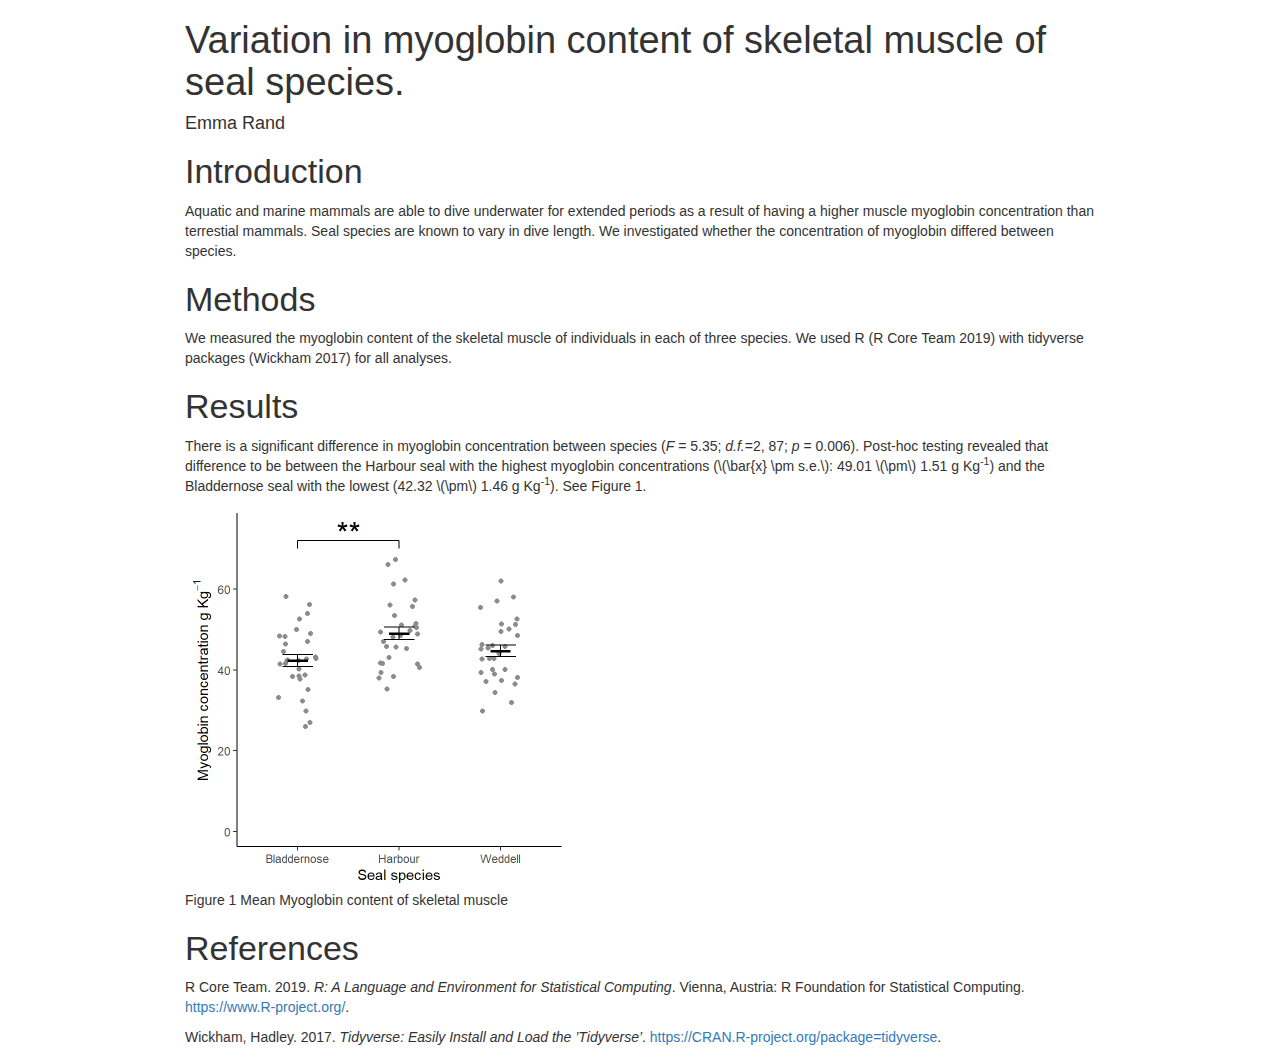
==== commit 8613335c: "cut down of rbs complete" ====
--- a/seals/paper.html
+++ b/seals/paper.html
@@ -374,13 +374,13 @@
 </div>
 <div id="methods" class="section level1">
 <h1>Methods</h1>
-<p>We measured the myoglobin content of the skeletal muscle of 30 individuals in each of three species. We used R <span class="citation">(R Core Team 2019)</span> with tidyverse packages <span class="citation">(Wickham 2017)</span> for all analyses.</p>
+<p>We measured the myoglobin content of the skeletal muscle of individuals in each of three species. We used R <span class="citation">(R Core Team 2019)</span> with tidyverse packages <span class="citation">(Wickham 2017)</span> for all analyses.</p>
 </div>
 <div id="results" class="section level1">
 <h1>Results</h1>
 <p>There is a significant difference in myoglobin concentration between species (<em>F</em> = 5.35; <em>d.f.</em>=2, 87; <em>p</em> = 0.006). Post-hoc testing revealed that difference to be between the Harbour seal with the highest myoglobin concentrations (<span class="math inline">\(\bar{x} \pm s.e.\)</span>: 49.01 <span class="math inline">\(\pm\)</span> 1.51 g Kg<sup>-1</sup>) and the Bladdernose seal with the lowest (42.32 <span class="math inline">\(\pm\)</span> 1.46 g Kg<sup>-1</sup>). See Figure 1.</p>
 <div class="figure">
-<img src="[data-uri]" alt="Figure 1 Mean Myoglobin content of skeletal muscle" width="384" />
+<img src="[data-uri]" alt="Figure 1 Mean Myoglobin content of skeletal muscle" width="384" />
 <p class="caption">
 Figure 1 Mean Myoglobin content of skeletal muscle
 </p>
